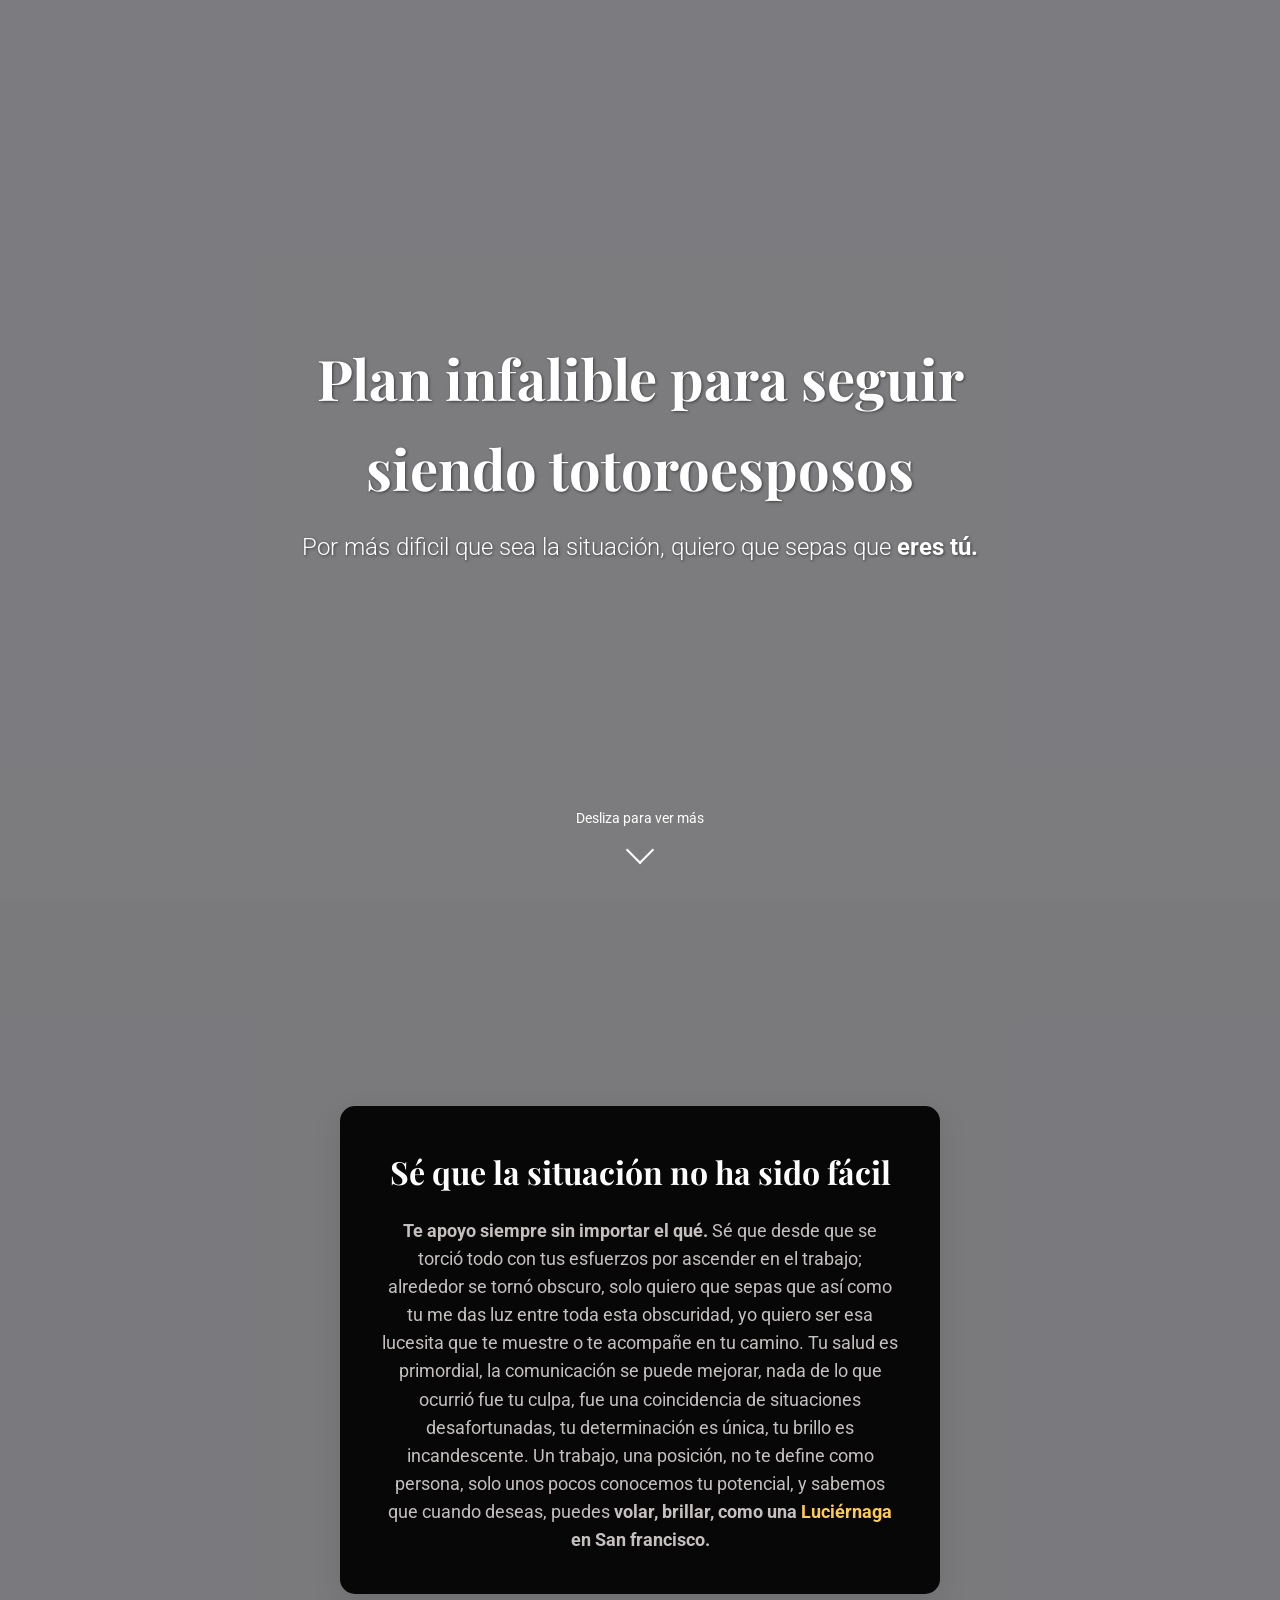
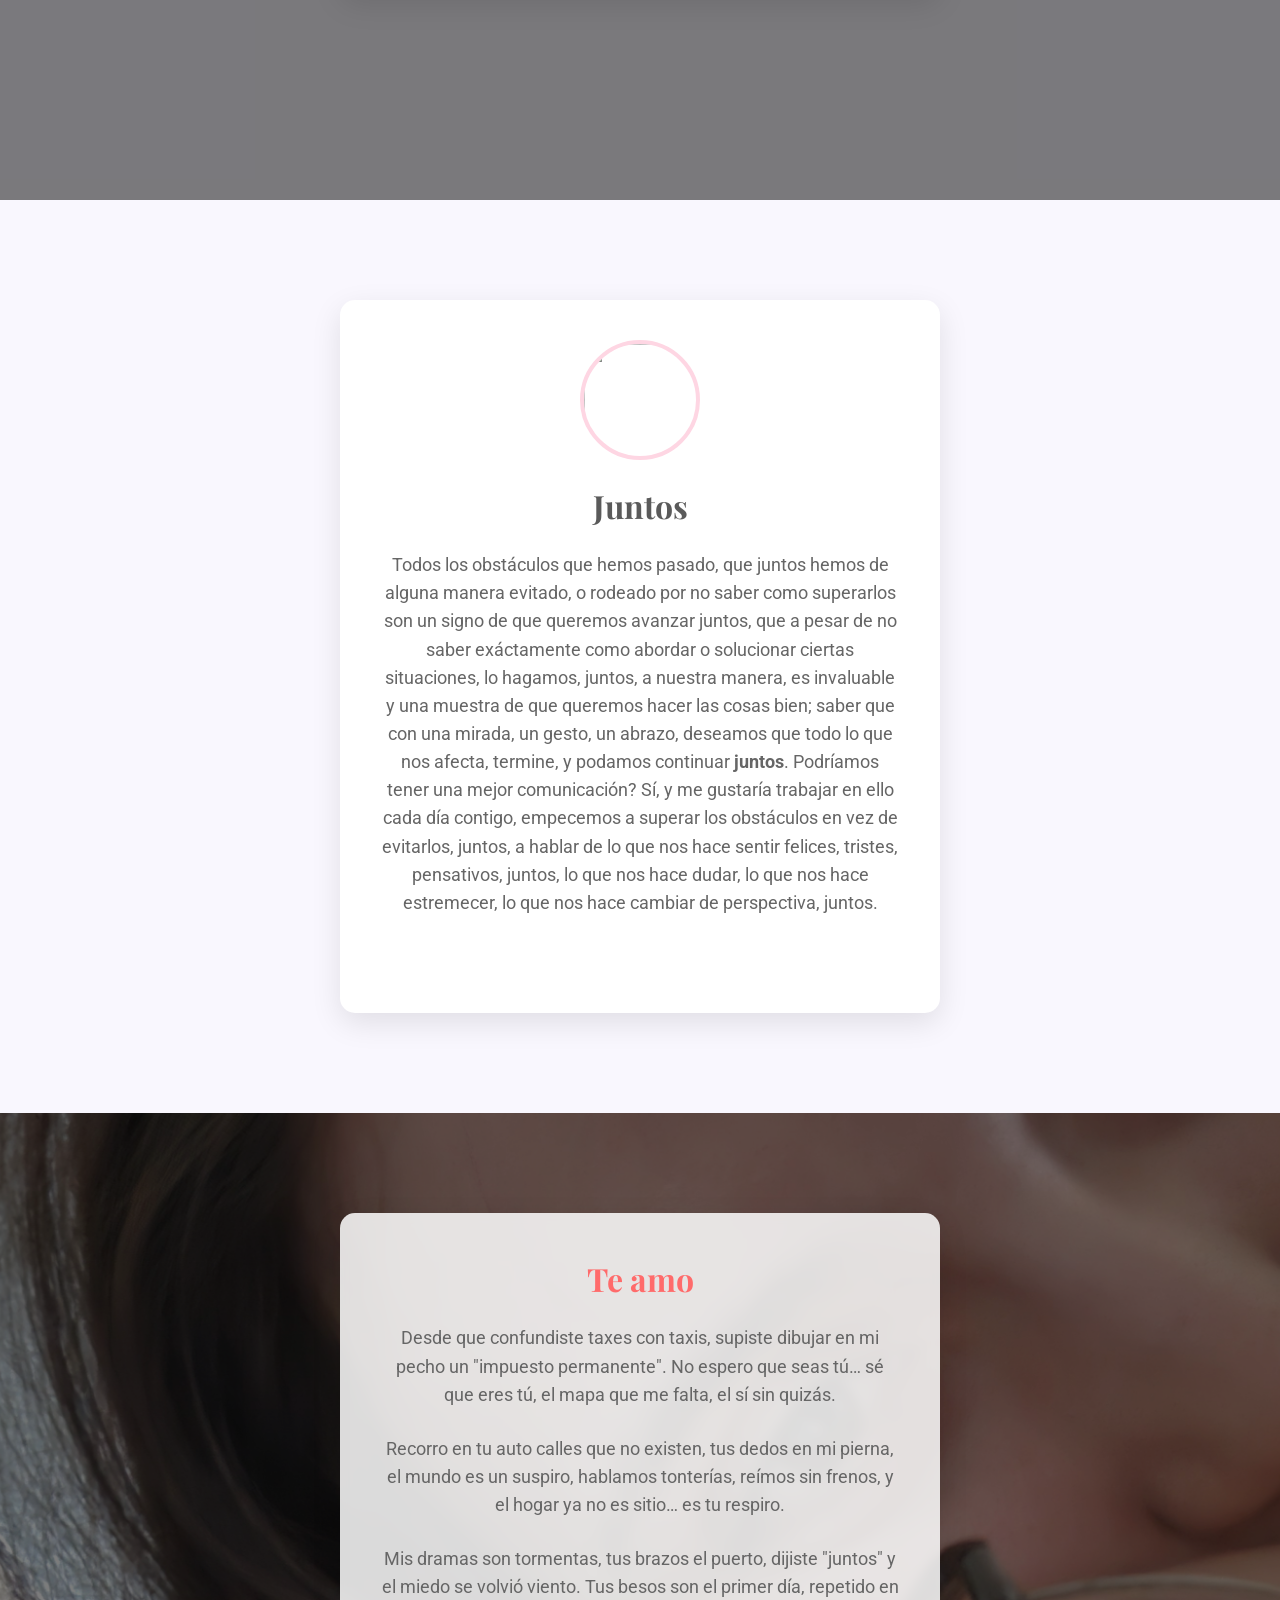
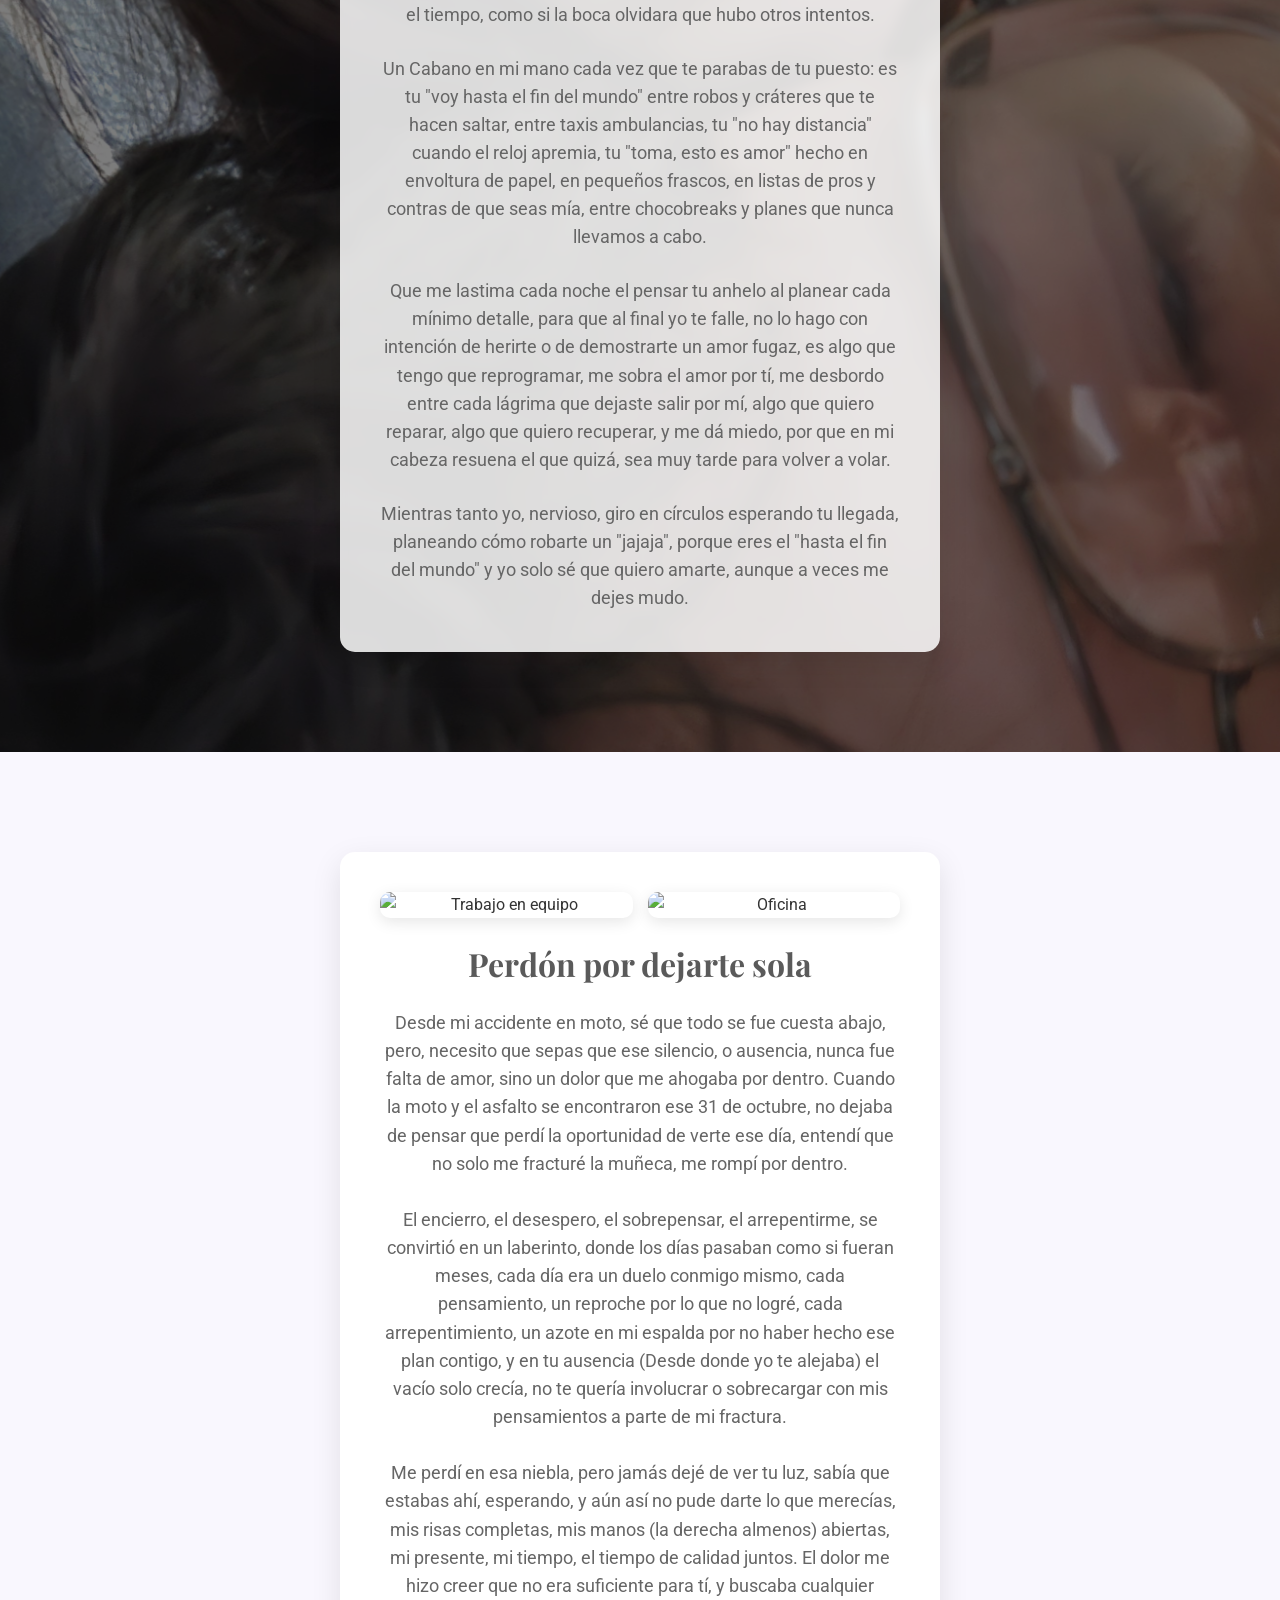
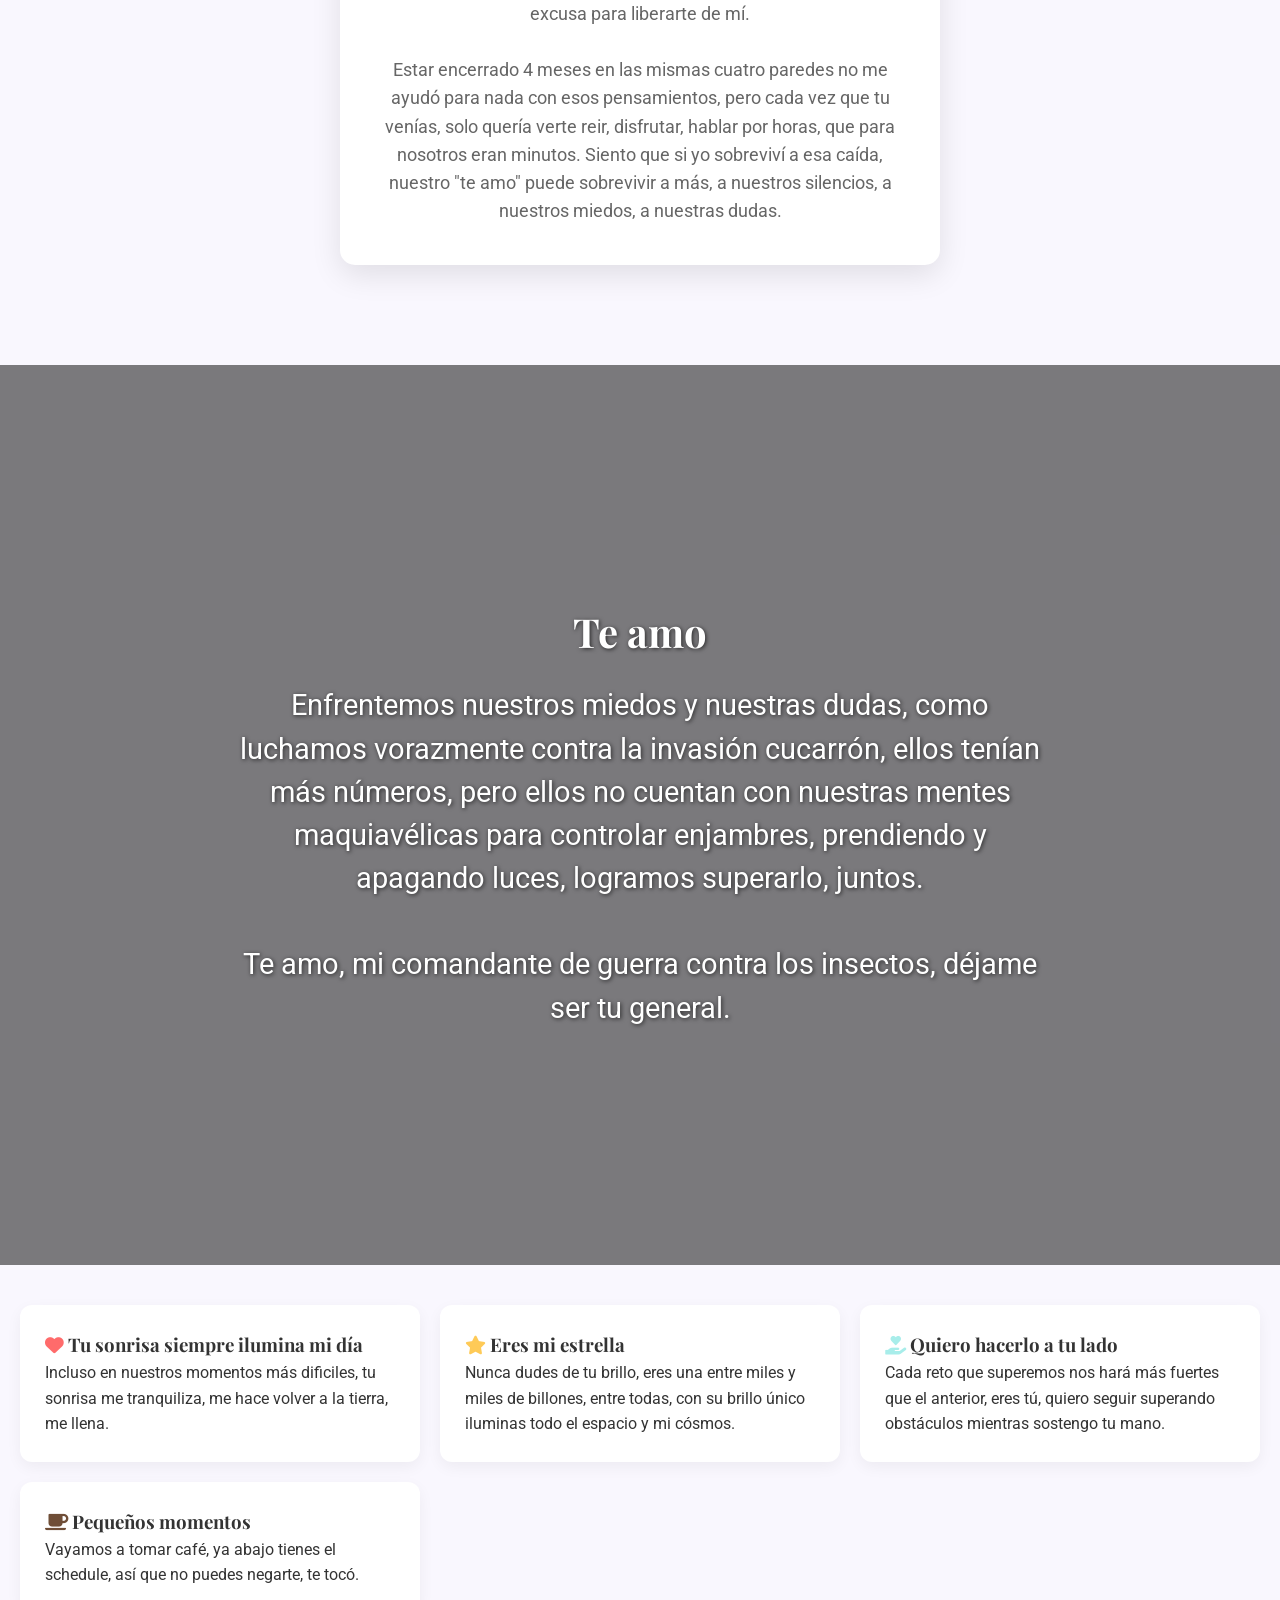
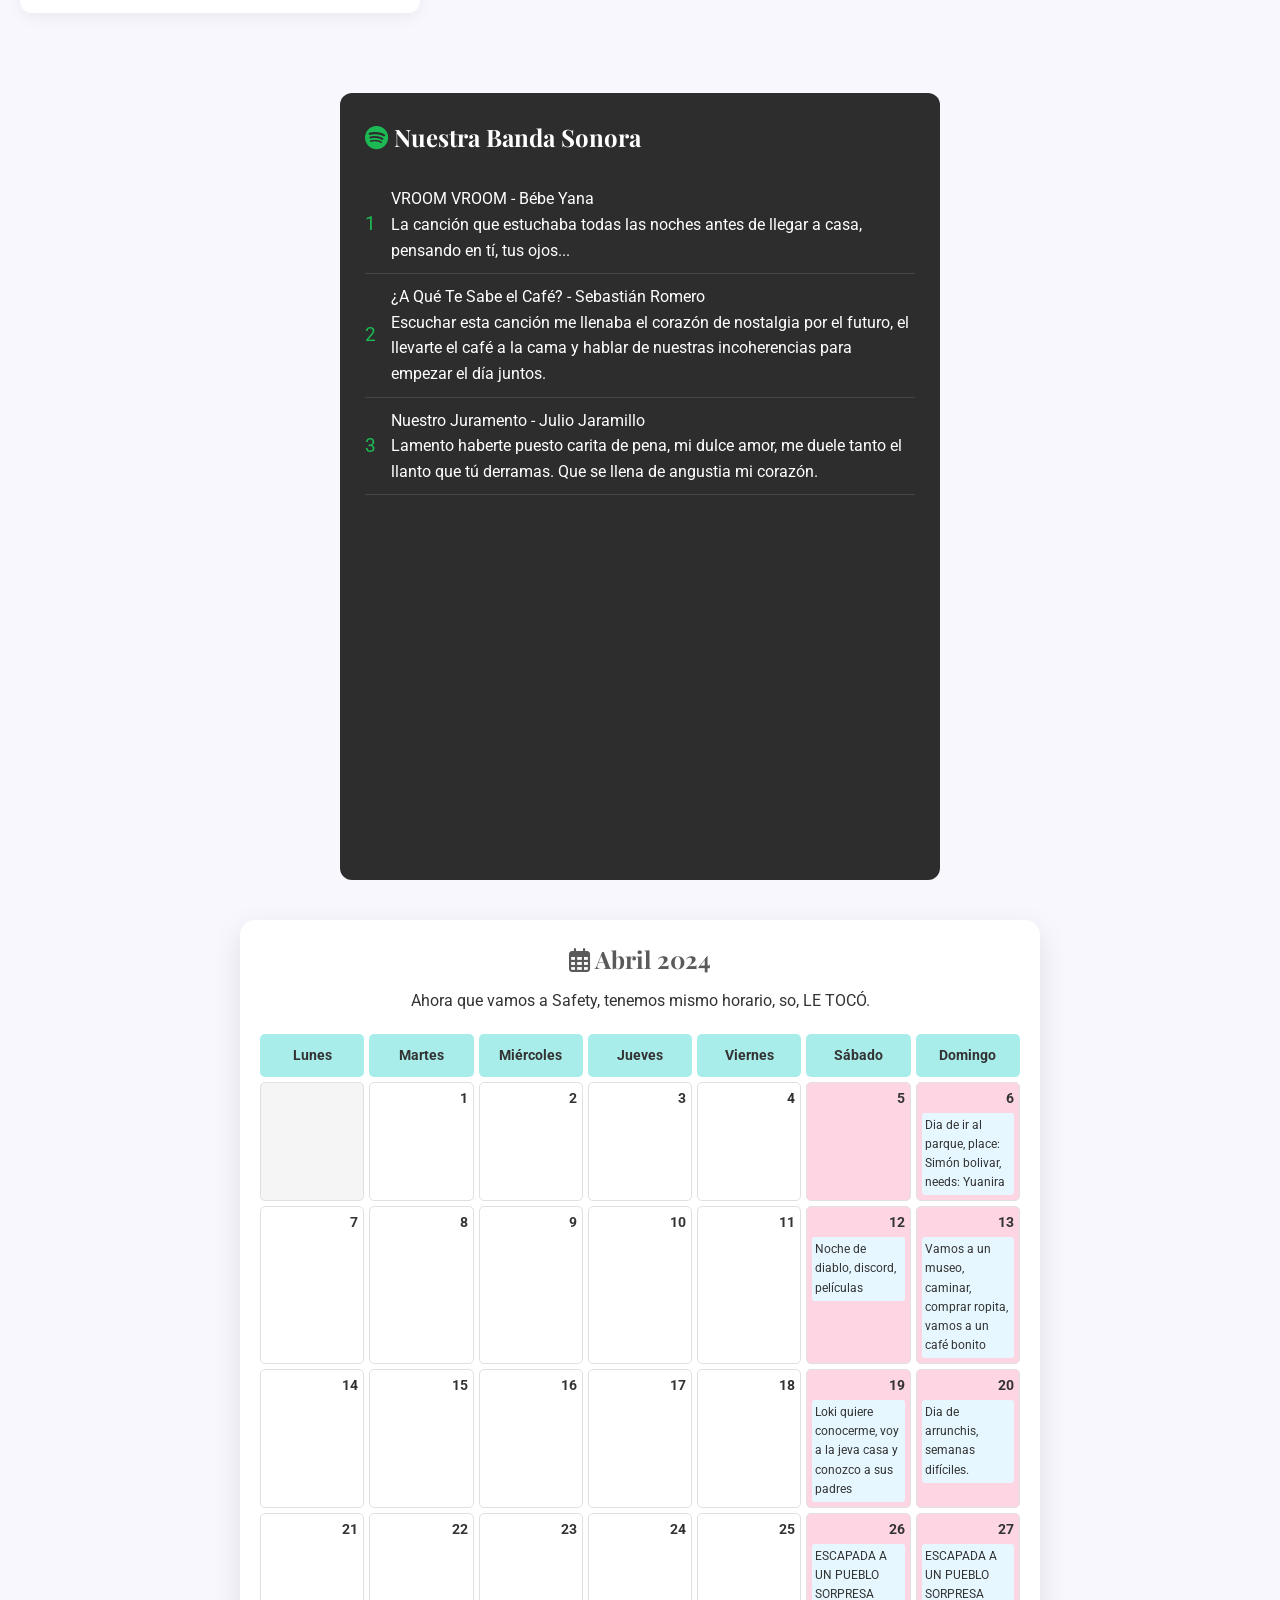
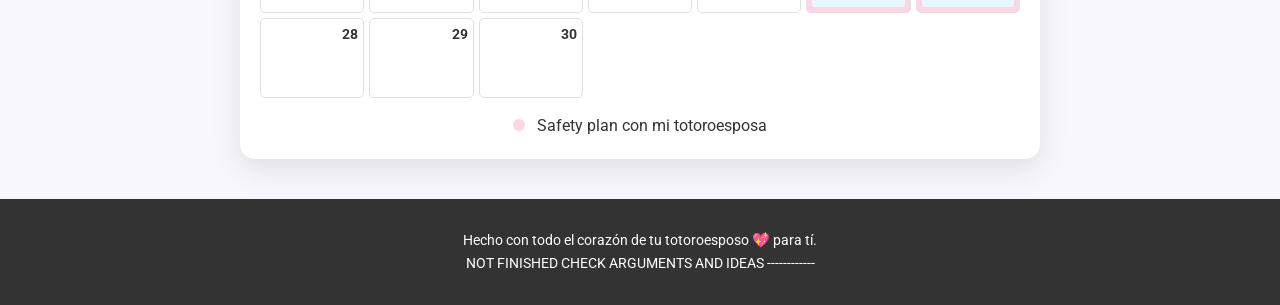
==== index.html @ cd2dac54 "Update index.html" ====
<!DOCTYPE html>
<html lang="es">
<head>
    <meta charset="UTF-8">
    <meta name="viewport" content="width=device-width, initial-scale=1.0">
    <title>Totoroamor</title>
    <link rel="stylesheet" href="styles.css">
    <link href="https://fonts.googleapis.com/css2?family=Playfair+Display:wght@400;700&family=Roboto:wght@300;400&display=swap" rel="stylesheet">
    <link rel="stylesheet" href="https://cdnjs.cloudflare.com/ajax/libs/font-awesome/6.0.0-beta3/css/all.min.css">
    <link rel="icon" href="favicon.ico" type="image/x-icon">
</head>
<body>
    <header class="full-screen-header" style="background-image: url('https://i.imgur.com/ODValKa.jpeg')">
        <div class="header-overlay"></div>
        <div class="header-content">
            <h1>Plan infalible para seguir siendo totoroesposos</h1>
            <p class="subtitle">Por más dificil que sea la situación, quiero que sepas que <strong>eres tú.</strong></p>
        </div>
        <div class="scroll-indicator">
            <span>Desliza para ver más</span>
            <div class="arrow"></div>
        </div>
    </header>

    <main>
        <section class="message-section with-image" style="background-image: url('https://i.imgur.com/vZf8oOF.jpeg')">
            <div class="image-overlay"></div>
            <div class="message-card1" id="special-card">
                <h2>Sé que la situación no ha sido fácil</h2>
                <p><strong>Te apoyo siempre sin importar el qué.</strong> Sé que desde que se torció todo con tus esfuerzos por ascender en el trabajo; alrededor se tornó obscuro,
                solo quiero que sepas que así como tu me das luz entre toda esta obscuridad, yo quiero ser esa lucesita que te muestre o te acompañe en tu camino. Tu salud es primordial,
        la comunicación se puede mejorar, nada de lo que ocurrió fue tu culpa, fue una coincidencia de situaciones desafortunadas, tu determinación es única, tu brillo es incandescente. Un
    trabajo, una posición, no te define como persona, solo unos pocos conocemos tu potencial, y sabemos que cuando deseas, puedes <strong>volar, brillar, como una <a style="color:#feca57">Luciérnaga</a> en San francisco.</strong></p>
            </div>
        </section>
        <script>
            const card = document.getElementById('special-card');
            
            function createFirefly() {
                const firefly = document.createElement('div');
                firefly.className = 'firefly';
                
               
                const x = Math.random() * 80 + 10;
                const y = Math.random() * 80 + 10;
                firefly.style.left = `${x}%`;
                firefly.style.top = `${y}%`;
                
                
                const duration = Math.random() * 3 + 2;
                firefly.style.animation = `blink ${duration}s infinite`;
                
                card.appendChild(firefly);
                
               
                setTimeout(() => {
                    firefly.remove();
                }, duration * 1000);
            }
    
         
            setInterval(createFirefly, 800);
            
           
            const style = document.createElement('style');
            style.textContent = `
                @keyframes blink {
                    0%, 100% { opacity: 0; transform: scale(0.5); }
                    50% { opacity: 1; transform: scale(1.2); box-shadow: 0 0 15px 5px #ffeb3b; }
                }
            `;
            document.head.appendChild(style);
        </script>

        <section class="message-section">
            <div class="message-card with-icon">
                <img src="images/couple1.jpg" class="round-image">
                <h2>Juntos</h2>
                <p>Todos los obstáculos que hemos pasado, que juntos hemos de alguna manera evitado, o rodeado por no saber como superarlos son un signo de que queremos avanzar juntos, que
                    a pesar de no saber exáctamente como abordar o solucionar ciertas situaciones, lo hagamos, juntos, a nuestra manera, es invaluable y una muestra de que queremos hacer las cosas bien; saber que con una mirada, un gesto, un abrazo, deseamos
                    que todo lo que nos afecta, termine, y podamos continuar <strong>juntos</strong>. Podríamos tener una mejor comunicación? Sí,
                    y me gustaría trabajar en ello cada día contigo, empecemos a superar los obstáculos en vez de evitarlos, juntos, a hablar de lo que nos hace sentir felices, tristes, pensativos, juntos,
                    lo que nos hace dudar, lo que nos hace estremecer, lo que nos hace cambiar de perspectiva, juntos. <br><br> <img src="images/totoro.gif" alt="" class="src">
                </p>
            </div>
        </section>

        <section class="message-section with-image" style="background-image: url('images/couple2.jpg')">
            <div class="image-overlay"></div>
            <div class="message-card transparent">
                <h2 style="color:#ff6b6b">Te amo</h2>
                <p>Desde que confundiste taxes con taxis,
                    supiste dibujar en mi pecho un "impuesto permanente".
                    No espero que seas tú… sé que eres tú,
                    el mapa que me falta, el sí sin quizás.</p><br>
                    
                    <p> Recorro en tu auto calles que no existen,
                    tus dedos en mi pierna, el mundo es un suspiro,
                    hablamos tonterías, reímos sin frenos,
                    y el hogar ya no es sitio… es tu respiro.</p><br>
                    
                    <p> Mis dramas son tormentas, tus brazos el puerto,
                    dijiste "juntos" y el miedo se volvió viento.
                    Tus besos son el primer día, repetido en el tiempo,
                    como si la boca olvidara que hubo otros intentos.</p><br>
                    
                     <p>Un Cabano en mi mano cada vez que te parabas de tu puesto:
                    es tu "voy hasta el fin del mundo" entre robos y cráteres que te hacen saltar, entre taxis ambulancias,
                    tu "no hay distancia" cuando el reloj apremia,
                    tu "toma, esto es amor" hecho en envoltura de papel, en pequeños frascos, en listas de pros y contras de que seas mía, entre chocobreaks y planes que nunca llevamos a cabo.</p><br>

                    <p>Que me lastima cada noche el pensar tu anhelo al planear cada mínimo detalle,
                        para que al final yo te falle, no lo hago con intención de herirte o de demostrarte un amor fugaz,
                        es algo que tengo que reprogramar, me sobra el amor por tí, me desbordo entre cada lágrima que dejaste salir por mí, 
                        algo que quiero reparar, algo que quiero recuperar, y me dá miedo, por que en mi cabeza resuena el que quizá, 
                        sea muy tarde para volver a volar.
                    </p><br>
                    
                    <p> Mientras tanto yo, nervioso, giro en círculos esperando tu llegada,
                    planeando cómo robarte un "jajaja",
                    porque eres el "hasta el fin del mundo"
                    y yo solo sé que quiero amarte, aunque a veces me dejes mudo.</p>
            </div>
        </section>

        <section class="message-section">
            <div class="message-card">
                <div class="image-grid">
                    <img src="images/couple3.jpg" alt="Trabajo en equipo">
                    <img src="images/cascos.jpg" alt="Oficina">
                </div>
                <h2>Perdón por dejarte sola</h2>
                <p>Desde mi accidente en moto, sé que todo se fue cuesta abajo, pero, necesito que sepas que ese silencio, o ausencia, nunca fue falta de amor, sino un dolor que me ahogaba por dentro.
                    Cuando la moto y el asfalto se encontraron ese 31 de octubre, no dejaba de pensar que perdí la oportunidad de verte ese día, entendí que no solo me fracturé la muñeca, me rompí por dentro. <br><br>

                    El encierro, el desespero, el sobrepensar, el arrepentirme, se convirtió en un laberinto, donde los días pasaban como si fueran meses, cada día era un duelo conmigo mismo, cada pensamiento, un reproche por lo que no logré, cada 
                    arrepentimiento, un azote en mi espalda por no haber hecho ese plan contigo, y en tu ausencia (Desde donde yo te alejaba) el vacío solo crecía, no te quería involucrar o sobrecargar con mis pensamientos a parte de mi fractura. <br><br>

                    Me perdí en esa niebla, pero jamás dejé de ver tu luz, sabía que estabas ahí, esperando, y aún así no pude darte lo que merecías, mis risas completas, mis manos (la derecha almenos) abiertas, mi presente, mi tiempo, el tiempo de calidad juntos.
                    El dolor me hizo creer que no era suficiente para tí, y buscaba cualquier excusa para liberarte de mí.  <br><br>

                    Estar encerrado 4 meses en las mismas cuatro paredes no me ayudó para nada con esos pensamientos, pero cada vez que tu venías, solo quería verte reir, disfrutar, hablar por horas, que para nosotros eran minutos.
                    Siento que si yo sobreviví a esa caída, nuestro "te amo" puede sobrevivir a más, a nuestros silencios, a nuestros miedos, a nuestras dudas.
                </p>
            </div>
        </section>

        <section class="final-message">
        
            <video class="video-background" autoplay loop muted playsinline>
                <source src="images/cucar.mp4" type="video/mp4">
            </video>
            
            <div class="final-overlay"></div>
            
        
            <div class="final-content">
                <h2>Te amo</h2>
                <p class="highlight">Enfrentemos nuestros miedos y nuestras dudas, como luchamos vorazmente contra la invasión cucarrón, ellos tenían más números, pero ellos no cuentan con nuestras mentes maquiavélicas para controlar enjambres, prendiendo y apagando luces, logramos superarlo, juntos.
                    <br><br>Te amo, mi comandante de guerra contra los insectos, déjame ser tu general.</p>
            </div>
        </section>
    </main>
    <style>
       
    </style>
</head>
<body>


 
    <section class="compact-messages">
        <div class="compact-card">
            <h3><i class="fas fa-heart" style="color: #ff6b6b;"></i> Tu sonrisa siempre ilumina mi día</h3>
            <p>Incluso en nuestros momentos más dificiles, tu sonrisa me tranquiliza, me hace volver a la tierra, me llena.</p>
        </div>
        <div class="compact-card">
            <h3><i class="fas fa-star" style="color: #feca57;"></i> Eres mi estrella</h3>
            <p>Nunca dudes de tu brillo, eres una entre miles y miles de billones, entre todas, con su brillo único iluminas todo el espacio y mi cósmos.</p>
        </div>
        <div class="compact-card">
            <h3><i class="fas fa-hand-holding-heart" style="color: #a8edea;"></i> Quiero hacerlo a tu lado</h3>
            <p>Cada reto que superemos nos hará más fuertes que el anterior, eres tú, quiero seguir superando obstáculos mientras sostengo tu mano.</p>
        </div>
        <div class="compact-card">
            <h3><i class="fas fa-coffee" style="color: #6F4E37;"></i> Pequeños momentos</h3>
            <p>Vayamos a tomar café, ya abajo tienes el schedule, así que no puedes negarte, te tocó.</p>
        </div>
    </section>

    <!-- Reproductor de Spotify -->
    <section class="spotify-player">
        <h2><i class="fab fa-spotify" style="color: #1DB954;"></i> Nuestra Banda Sonora</h2>
        <div class="song-list">
            <div class="song-item">
                <div class="song-number">1</div>
                <div>
                    <div class="song-title">VROOM VROOM - Bébe Yana</div>
                    <div class="song-memory">La canción que estuchaba todas las noches antes de llegar a casa, pensando en tí, tus ojos...</div>
                </div>
            </div>
            <div class="song-item">
                <div class="song-number">2</div>
                <div>
                    <div class="song-title">¿A Qué Te Sabe el Café? - Sebastián Romero</div>
                    <div class="song-memory">Escuchar esta canción me llenaba el corazón de nostalgia por el futuro, el llevarte el café a la cama y hablar de nuestras incoherencias para empezar el día juntos.</div>
                </div>
            </div>
            <div class="song-item">
                <div class="song-number">3</div>
                <div>
                    <div class="song-title">Nuestro Juramento - Julio Jaramillo</div>
                    <div class="song-memory">Lamento haberte puesto carita de pena, mi dulce amor, me duele tanto el llanto que tú derramas. Que se llena de angustia mi corazón.</div>
                </div>
            </div>
            <iframe style="border-radius:12px" src="https://open.spotify.com/embed/playlist/75TTYivlE6DsgRvsltTaZO?utm_source=generator" width="100%" height="352" frameBorder="0" allowfullscreen="" allow="autoplay; clipboard-write; encrypted-media; fullscreen; picture-in-picture" loading="lazy"></iframe>
        </div>
    </section>
    <div class="calendar-container">
        <div class="calendar-header">
            <h2><i class="far fa-calendar-alt"></i> Abril 2024</h2>
            <p>Ahora que vamos a Safety, tenemos mismo horario, so, LE TOCÓ.</p>
        </div>
        <div class="calendar-grid">
         
            <div class="day-header">Lunes</div>
            <div class="day-header">Martes</div>
            <div class="day-header">Miércoles</div>
            <div class="day-header">Jueves</div>
            <div class="day-header">Viernes</div>
            <div class="day-header">Sábado</div>
            <div class="day-header">Domingo</div>
            
     
            <div class="calendar-day empty-day"></div>
            <div class="calendar-day" data-weekday="Lunes">
                <div class="day-number">1</div>
            </div>
            <div class="calendar-day" data-weekday="Martes">
                <div class="day-number">2</div>
            </div>
            <div class="calendar-day" data-weekday="Miércoles">
                <div class="day-number">3</div>
            </div>
            <div class="calendar-day" data-weekday="Jueves">
                <div class="day-number">4</div>
            </div>
            <div class="calendar-day with-plan" data-weekday="Viernes">
                <div class="day-number">5</div>
            </div>
            <div class="calendar-day with-plan" data-weekday="Sábado">
                <div class="day-number">6</div>
                <div class="event-content">Dia de ir al parque, place: Simón bolivar, needs: Yuanira</div>
            </div>
            <div class="calendar-day" data-weekday="Domingo">
                <div class="day-number">7</div>
            </div>
            
          
            <div class="calendar-day" data-weekday="Lunes">
                <div class="day-number">8</div>
            </div>
            <div class="calendar-day" data-weekday="Martes">
                <div class="day-number">9</div>
            </div>
            <div class="calendar-day" data-weekday="Miércoles">
                <div class="day-number">10</div>
            </div>
            <div class="calendar-day" data-weekday="Jueves">
                <div class="day-number">11</div>
            </div>
            <div class="calendar-day with-plan" data-weekday="Viernes">
                <div class="day-number">12</div>
                <div class="event-content">Noche de diablo, discord, películas</div>
            </div>
            <div class="calendar-day with-plan" data-weekday="Sábado">
                <div class="day-number">13</div>
                <div class="event-content">Vamos a un museo, caminar, comprar ropita, vamos a un café bonito</div>
            </div>
            <div class="calendar-day" data-weekday="Domingo">
                <div class="day-number">14</div>
            </div>
            
     
            <div class="calendar-day" data-weekday="Lunes">
                <div class="day-number">15</div>
            </div>
            <div class="calendar-day" data-weekday="Martes">
                <div class="day-number">16</div>
            </div>
            <div class="calendar-day" data-weekday="Miércoles">
                <div class="day-number">17</div>
            </div>
            <div class="calendar-day" data-weekday="Jueves">
                <div class="day-number">18</div>
            </div>
            <div class="calendar-day with-plan" data-weekday="Viernes">
                <div class="day-number">19</div>
                <div class="event-content">Loki quiere conocerme, voy a la jeva casa y conozco a sus padres</div>
            </div>
            <div class="calendar-day with-plan" data-weekday="Sábado">
                <div class="day-number">20</div>
                <div class="event-content">Dia de arrunchis, semanas difíciles.</div>
            </div>
            <div class="calendar-day" data-weekday="Domingo">
                <div class="day-number">21</div>
            </div>
            
         
            <div class="calendar-day" data-weekday="Lunes">
                <div class="day-number">22</div>
            </div>
            <div class="calendar-day" data-weekday="Martes">
                <div class="day-number">23</div>
            </div>
            <div class="calendar-day" data-weekday="Miércoles">
                <div class="day-number">24</div>
            </div>
            <div class="calendar-day" data-weekday="Jueves">
                <div class="day-number">25</div>
            </div>
            <div class="calendar-day with-plan" data-weekday="Viernes">
                <div class="day-number">26</div>
                <div class="event-content">ESCAPADA A UN PUEBLO SORPRESA</div>
            </div>
            <div class="calendar-day with-plan" data-weekday="Sábado">
                <div class="day-number">27</div>
                <div class="event-content">ESCAPADA A UN PUEBLO SORPRESA</div>
            </div>
            <div class="calendar-day" data-weekday="Domingo">
                <div class="day-number">28</div>
            </div>
            
       
            <div class="calendar-day" data-weekday="Lunes">
                <div class="day-number">29</div>
            </div>
            <div class="calendar-day" data-weekday="Martes">
                <div class="day-number">30</div>
            </div>
        </div>
        
        <div class="legend">
            <div class="legend-item">
                <span class="plan-indicator"></span>
                <span>Safety plan con mi totoroesposa</span>
            </div>
        </div>
    </div>
    <footer>
        <p>Hecho con todo el corazón de tu totoroesposo 💖 para tí.</p>

        <p>NOT FINISHED CHECK ARGUMENTS AND IDEAS ------------</p>
    </footer>

    <script src="script.js"></script>
</body>
</html>
---- styles.css ----
/* Estilos generales */
* {
    margin: 0;
    padding: 0;
    box-sizing: border-box;
}

body {
    font-family: 'Roboto', sans-serif;
    color: #333;
    line-height: 1.6;
    background-color: #f9f7fe;
    overflow-x: hidden;
}

h1, h2, h3 {
    font-family: 'Playfair Display', serif;
    font-weight: 700;
}

/* Header de pantalla completa */
.full-screen-header {
    height: 100vh;
    background: linear-gradient(135deg, #a8edea 0%, #fed6e3 100%);
    display: flex;
    flex-direction: column;
    justify-content: center;
    align-items: center;
    text-align: center;
    padding: 0 20px;
    position: relative;
}

.header-content {
    max-width: 800px;
}

.full-screen-header h1 {
    font-size: 3.5rem;
    margin-bottom: 1rem;
    color: #4a4a4a;
    animation: fadeIn 1.5s ease-in-out;
}

.subtitle {
    font-size: 1.5rem;
    font-weight: 300;
    color: #5a5a5a;
    animation: fadeIn 2s ease-in-out;
}

/* Indicador de scroll */
.scroll-indicator {
    position: absolute;
    bottom: 40px;
    display: flex;
    flex-direction: column;
    align-items: center;
    animation: bounce 2s infinite;
    color: white; /* Asegurar que todos los textos sean blancos */
    z-index: 2; /* Capa superior al overlay */
}

.scroll-indicator span {
    font-size: 0.9rem;
    margin-bottom: 10px;
    color: #ffffff;
    z-index: 2; /* Capa superior al overlay */
}

.arrow {
    width: 20px;
    height: 20px;
    border-left: 2px solid #ffffff;
    border-bottom: 2px solid #ffffff;
    transform: rotate(-45deg);
    z-index: 2; /* Capa superior al overlay */
}

/* Secciones de mensajes */
.message-section {
    min-height: 100vh;
    display: flex;
    justify-content: center;
    align-items: center;
    padding: 80px 20px;
    opacity: 0;
    transform: translateY(50px);
    transition: opacity 0.8s, transform 0.8s;
}

.message-section.visible {
    opacity: 1;
    transform: translateY(0);
}

.message-card {
    background-color: white;
    border-radius: 15px;
    padding: 40px;
    max-width: 600px;
    box-shadow: 0 10px 30px rgba(0, 0, 0, 0.1);
    text-align: center;
    margin: 20px;
}
.message-card1 {
    background-color: rgb(7, 7, 7);
    border-radius: 15px;
    padding: 40px;
    max-width: 600px;
    box-shadow: 0 10px 30px rgba(0, 0, 0, 0.1);
    text-align: center;
    margin: 20px;
    position: relative;
    overflow: hidden;
}

.firefly {
    position: absolute;
    width: 8px;
    height: 8px;
    background-color: #fffacd;
    border-radius: 50%;
    filter: blur(1px);
    box-shadow: 0 0 10px #ffeb3b;
    opacity: 0;
}

.message-card h2 {
    font-size: 2rem;
    margin-bottom: 20px;
    color: #5a5a5a;
}

.message-card p {
    font-size: 1.1rem;
    color: #666;
}

.message-card1 h2 {
    font-size: 2rem;
    margin-bottom: 20px;
    color: #ffffff;
}

.message-card1 p {
    font-size: 1.1rem;
    color: #c5bfbf;
}

/* Mensaje final */
 
.final-message {
    position: relative;
    min-height: 100vh;
    display: flex;
    flex-direction: column;
    justify-content: center;
    align-items: center;
    text-align: center;
    padding: 40px 20px;
    overflow: hidden;
    color: white; /* Color base para todo el texto */
}

.video-background {
    position: absolute;
    top: 50%;
    left: 50%;
    transform: translate(-50%, -50%);
    width: 100%;
    height: 100%;
    object-fit: cover;
    z-index: 1; /* Capa baja */
}

.final-overlay {
    position: absolute;
    top: 0;
    left: 0;
    width: 100%;
    height: 100%;
    background: rgba(100, 150, 200, 0.4); /* Overlay azul claro */
    z-index: 2; /* Capa media */
}

.final-content {
    position: relative;
    z-index: 3; /* Capa superior (texto) */
    max-width: 800px;
    text-shadow: 1px 1px 4px rgba(0, 0, 0, 0.7); /* Mejor contraste */
}

.final-message h2 {
    font-size: 2.5rem;
    margin-bottom: 20px;
    color: white !important; /* Forzar color */
}

.highlight {
    font-size: 1.8rem;
    line-height: 1.5;
    color: white !important; /* Forzar color */
}

/* Footer */
footer {
    text-align: center;
    padding: 30px;
    background-color: #333;
    color: white;
    font-size: 0.9rem;
}

/* Animaciones */
@keyframes fadeIn {
    from { opacity: 0; transform: translateY(20px); }
    to { opacity: 1; transform: translateY(0); }
}

@keyframes bounce {
    0%, 20%, 50%, 80%, 100% { transform: translateY(0); }
    40% { transform: translateY(-20px); }
    60% { transform: translateY(-10px); }
}

/* Efectos al hacer hover */
.message-card:hover {
    transform: translateY(-5px);
    box-shadow: 0 15px 35px rgba(0, 0, 0, 0.15);
    transition: transform 0.3s, box-shadow 0.3s;
}

/* Responsive */
@media (max-width: 768px) {
    .full-screen-header h1 {
        font-size: 2.5rem;
    }
    
    .subtitle {
        font-size: 1.2rem;
    }
    
    .message-card {
        padding: 30px 20px;
    }
    
    .message-card h2 {
        font-size: 1.8rem;
    }
    
    .highlight {
        font-size: 1.4rem;
    }
}

/* Añade esto al CSS existente */

/* Estilos para imágenes */
.full-screen-header {
    background-size: cover;
    background-position: center;
    position: relative;
}
.header-overlay {
    position: absolute;
    top: 0;
    left: 0;
    width: 100%;
    height: 100%;
    background: rgba(0, 0, 0, 0.5); /* Overlay más oscuro (50% opacidad) */
    z-index: 1; /* Capa inferior */
}

.header-content {
    position: relative;
    z-index: 2; /* Capa superior al overlay */
    color: white; /* Texto blanco */
    text-shadow: 1px 1px 3px rgba(0, 0, 0, 0.5); /* Sombra para mejor legibilidad */
}

.header-content h1,
.header-content .subtitle {
    color: white; /* Asegurar que todos los textos sean blancos */
}
.image-overlay, .final-overlay {
    position: absolute;
    top: 0;
    left: 0;
    width: 100%;
    height: 100%;
    background: rgba(15, 15, 15, 0.541); /* Azul pastel con transparencia */
    z-index: 0;
}

.header-content, .message-card {
    position: relative;
    z-index: 1;
}

/* Secciones con imagen de fondo */
.message-section.with-image {
    background-size: cover;
    background-position: center;
    background-attachment: fixed;
    position: relative;
}

/* Tarjetas transparentes */
.message-card.transparent {
    background-color: rgba(255, 255, 255, 0.85);
    backdrop-filter: blur(5px);
}

/* Imágenes redondas */
.round-image {
    width: 120px;
    height: 120px;
    border-radius: 50%;
    object-fit: cover;
    border: 4px solid #fed6e3;
    margin-bottom: 20px;
}

/* Grid de imágenes */
.image-grid {
    display: grid;
    grid-template-columns: repeat(2, 1fr);
    gap: 15px;
    margin-bottom: 20px;
}

.image-grid img {
    width: 100%;
    border-radius: 10px;
    box-shadow: 0 4px 15px rgba(0, 0, 0, 0.1);
}

/* Efecto parallax para algunas secciones */
@media (min-width: 768px) {
    .message-section.with-image {
        background-attachment: fixed;
    }
}
 /* [Todo el CSS anterior...] */

        /* Nuevos estilos para mensajes cercanos */
        .compact-messages {
            display: grid;
            grid-template-columns: repeat(auto-fit, minmax(300px, 1fr));
            gap: 20px;
            padding: 40px 20px;
        }

        .compact-card {
            background: white;
            border-radius: 12px;
            padding: 25px;
            box-shadow: 0 5px 15px rgba(0,0,0,0.05);
            transition: transform 0.3s;
        }

        .compact-card:hover {
            transform: translateY(-5px);
        }

        /* Estilos para el reproductor de Spotify */
        .spotify-player {
            background: #2d2d2d;
            border-radius: 12px;
            padding: 25px;
            margin: 40px auto;
            max-width: 600px;
            color: white;
        }

        .song-list {
            margin-top: 20px;
        }

        .song-item {
            display: flex;
            align-items: center;
            padding: 10px 0;
            border-bottom: 1px solid #444;
        }

        .song-number {
            font-size: 1.2rem;
            margin-right: 15px;
            color: #1DB954;
        }

     /* Estilos para el calendario */
.calendar-container {
    width: 90%;
    max-width: 800px;
    margin: 40px auto;
    background: white;
    border-radius: 15px;
    padding: 20px;
    box-shadow: 0 10px 30px rgba(0,0,0,0.1);
}

.calendar-header {
    text-align: center;
    margin-bottom: 20px;
}

.calendar-header h2 {
    color: #5a5a5a;
    margin-bottom: 10px;
}

.calendar-grid {
    display: grid;
    grid-template-columns: repeat(7, 1fr);
    gap: 5px;
}

.day-header {
    text-align: center;
    font-weight: bold;
    padding: 10px 5px;
    background: #a8edea;
    border-radius: 5px;
    font-size: 0.9rem;
}

.calendar-day {
    border: 1px solid #e0e0e0;
    min-height: 80px;
    padding: 5px;
    border-radius: 5px;
    font-size: 0.85rem;
}

.day-number {
    font-weight: bold;
    text-align: right;
    margin-bottom: 3px;
}

.event-content {
    font-size: 0.75rem;
    background-color: #e6f7ff;
    padding: 3px;
    border-radius: 3px;
    margin-top: 3px;
    word-break: break-word;
}

.with-plan {
    background-color: #fed6e3;
}

.empty-day {
    background: #f5f5f5;
}

.legend {
    display: flex;
    justify-content: center;
    margin-top: 15px;
}

.plan-indicator {
    display: inline-block;
    width: 12px;
    height: 12px;
    background-color: #fed6e3;
    border-radius: 50%;
    margin-right: 8px;
}

/* Estilos responsivos */
@media (max-width: 768px) {
    .calendar-grid {
        grid-template-columns: 1fr;
    }
    
    .day-header {
        display: none;
    }
    
    .calendar-day {
        display: flex;
        min-height: auto;
        padding: 8px;
        align-items: center;
    }
    
    .day-number {
        min-width: 30px;
        margin-bottom: 0;
        margin-right: 10px;
    }
    
    .event-content {
        flex-grow: 1;
        margin-top: 0;
    }
    
    /* Mostrar el día de la semana en móvil */
    .calendar-day::before {
        content: attr(data-weekday);
        display: inline-block;
        min-width: 70px;
        font-weight: bold;
        margin-right: 10px;
        color: #5a5a5a;
    }
    
    /* Estilos específicos para días de semana */
    .calendar-day[data-weekday="Lunes"]::before { color: #5a5a5a; }
    .calendar-day[data-weekday="Martes"]::before { color: #5a5a5a; }
    .calendar-day[data-weekday="Miércoles"]::before { color: #5a5a5a; }
    .calendar-day[data-weekday="Jueves"]::before { color: #5a5a5a; }
    .calendar-day[data-weekday="Viernes"]::before { color: #5a5a5a; }
    .calendar-day[data-weekday="Sábado"]::before { color: #ff6b6b; }
    .calendar-day[data-weekday="Domingo"]::before { color: #ff6b6b; }
}
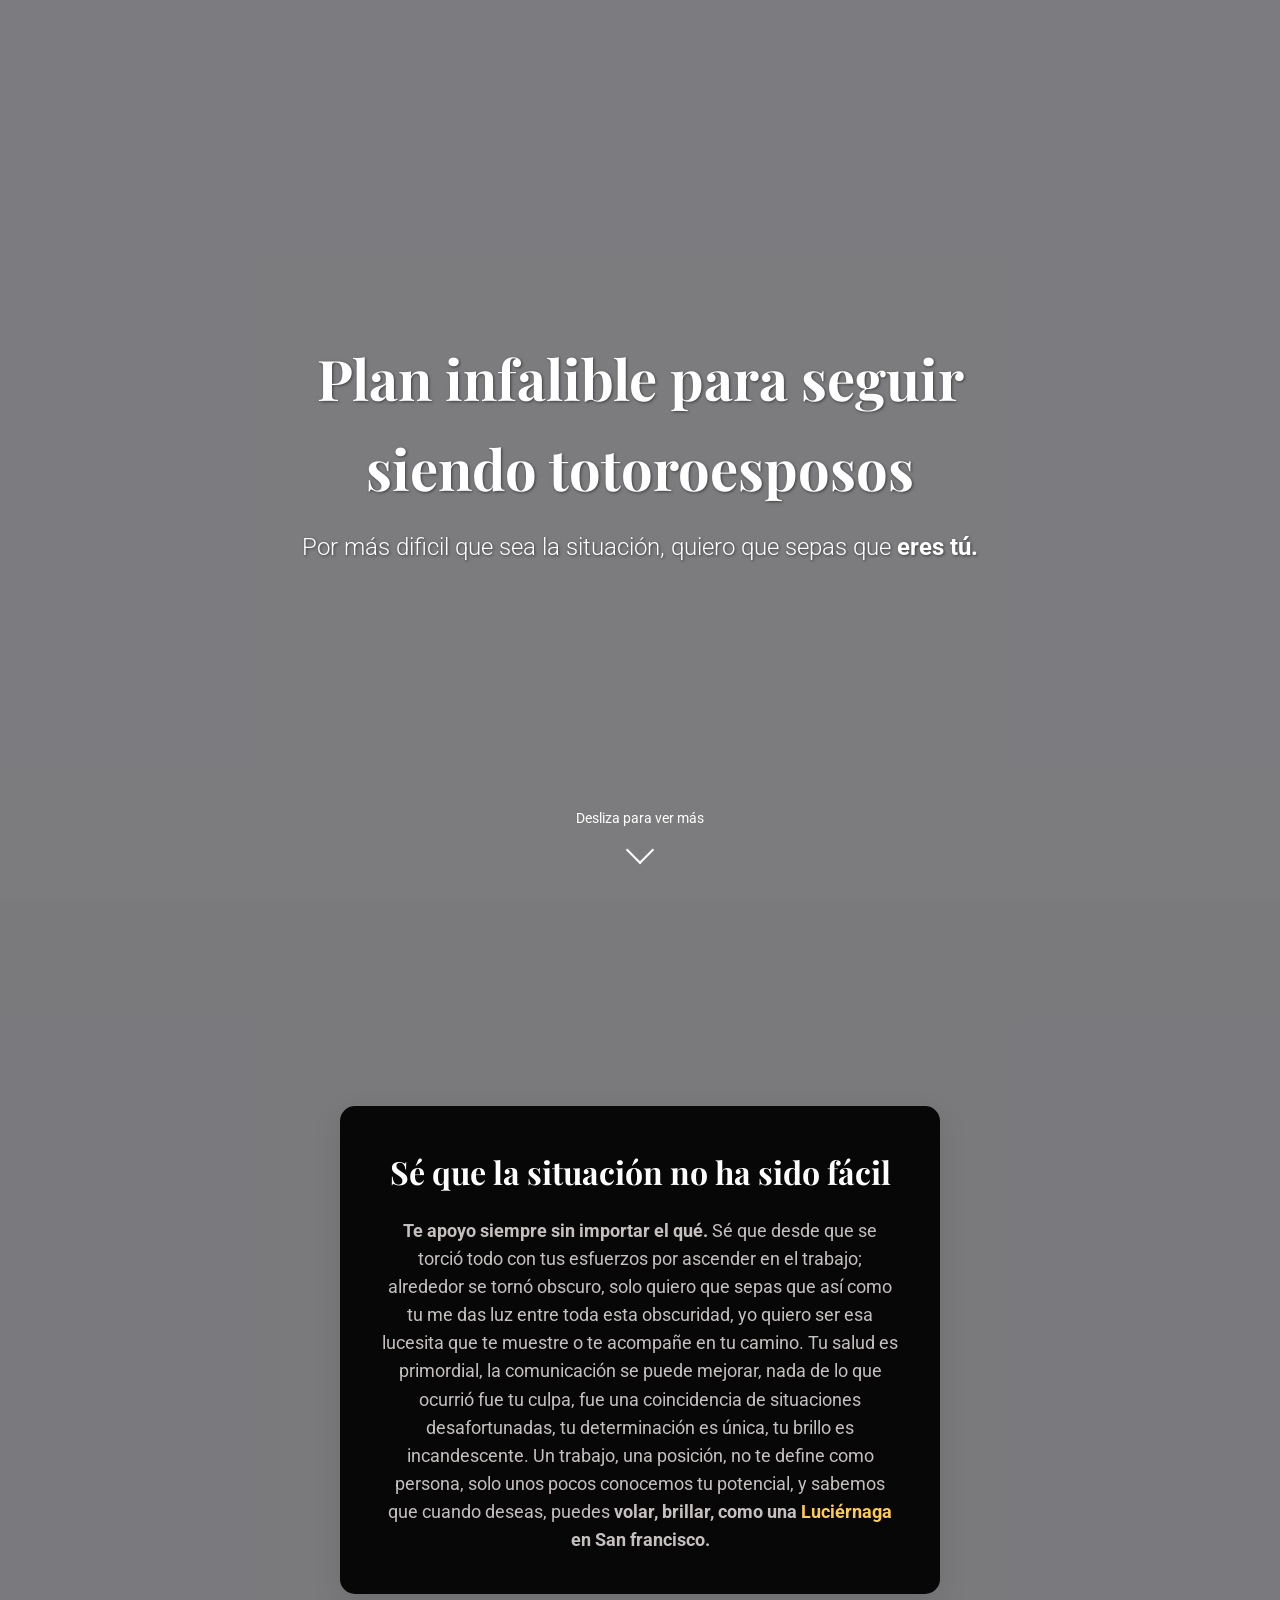
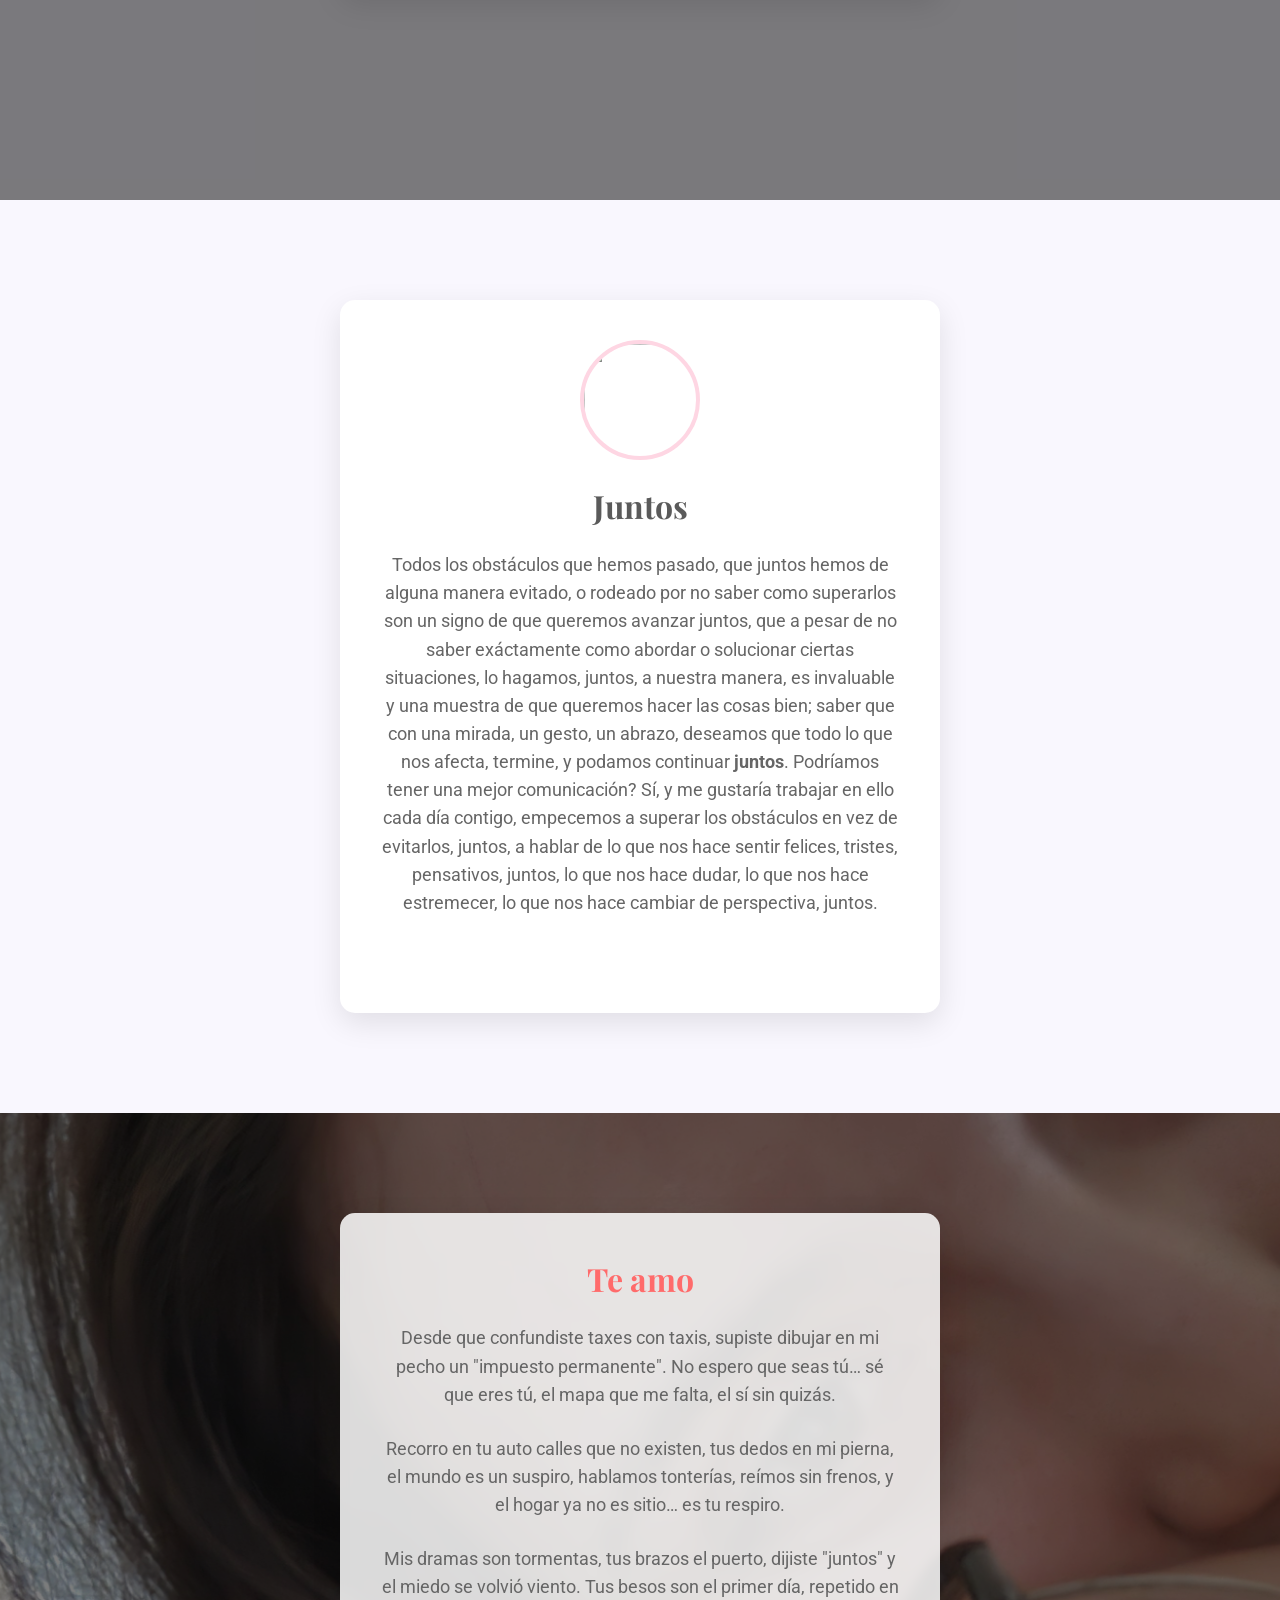
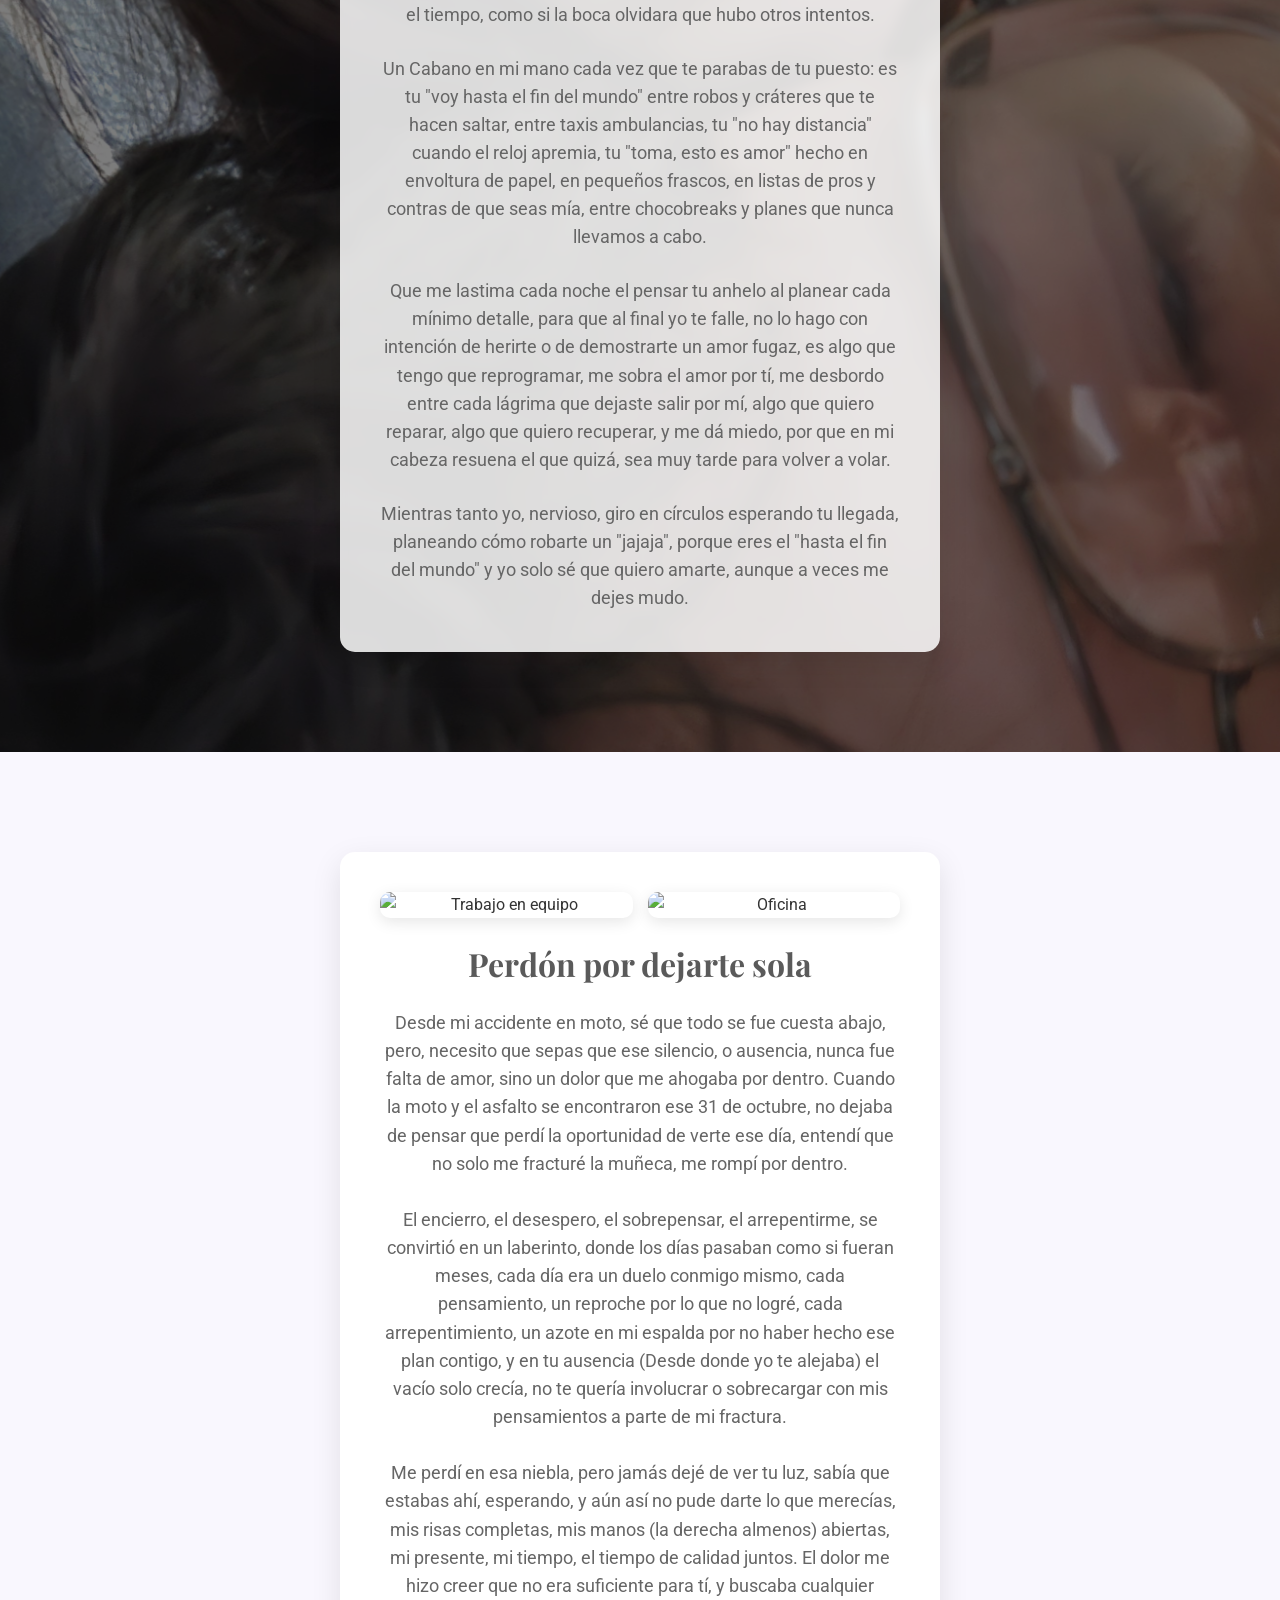
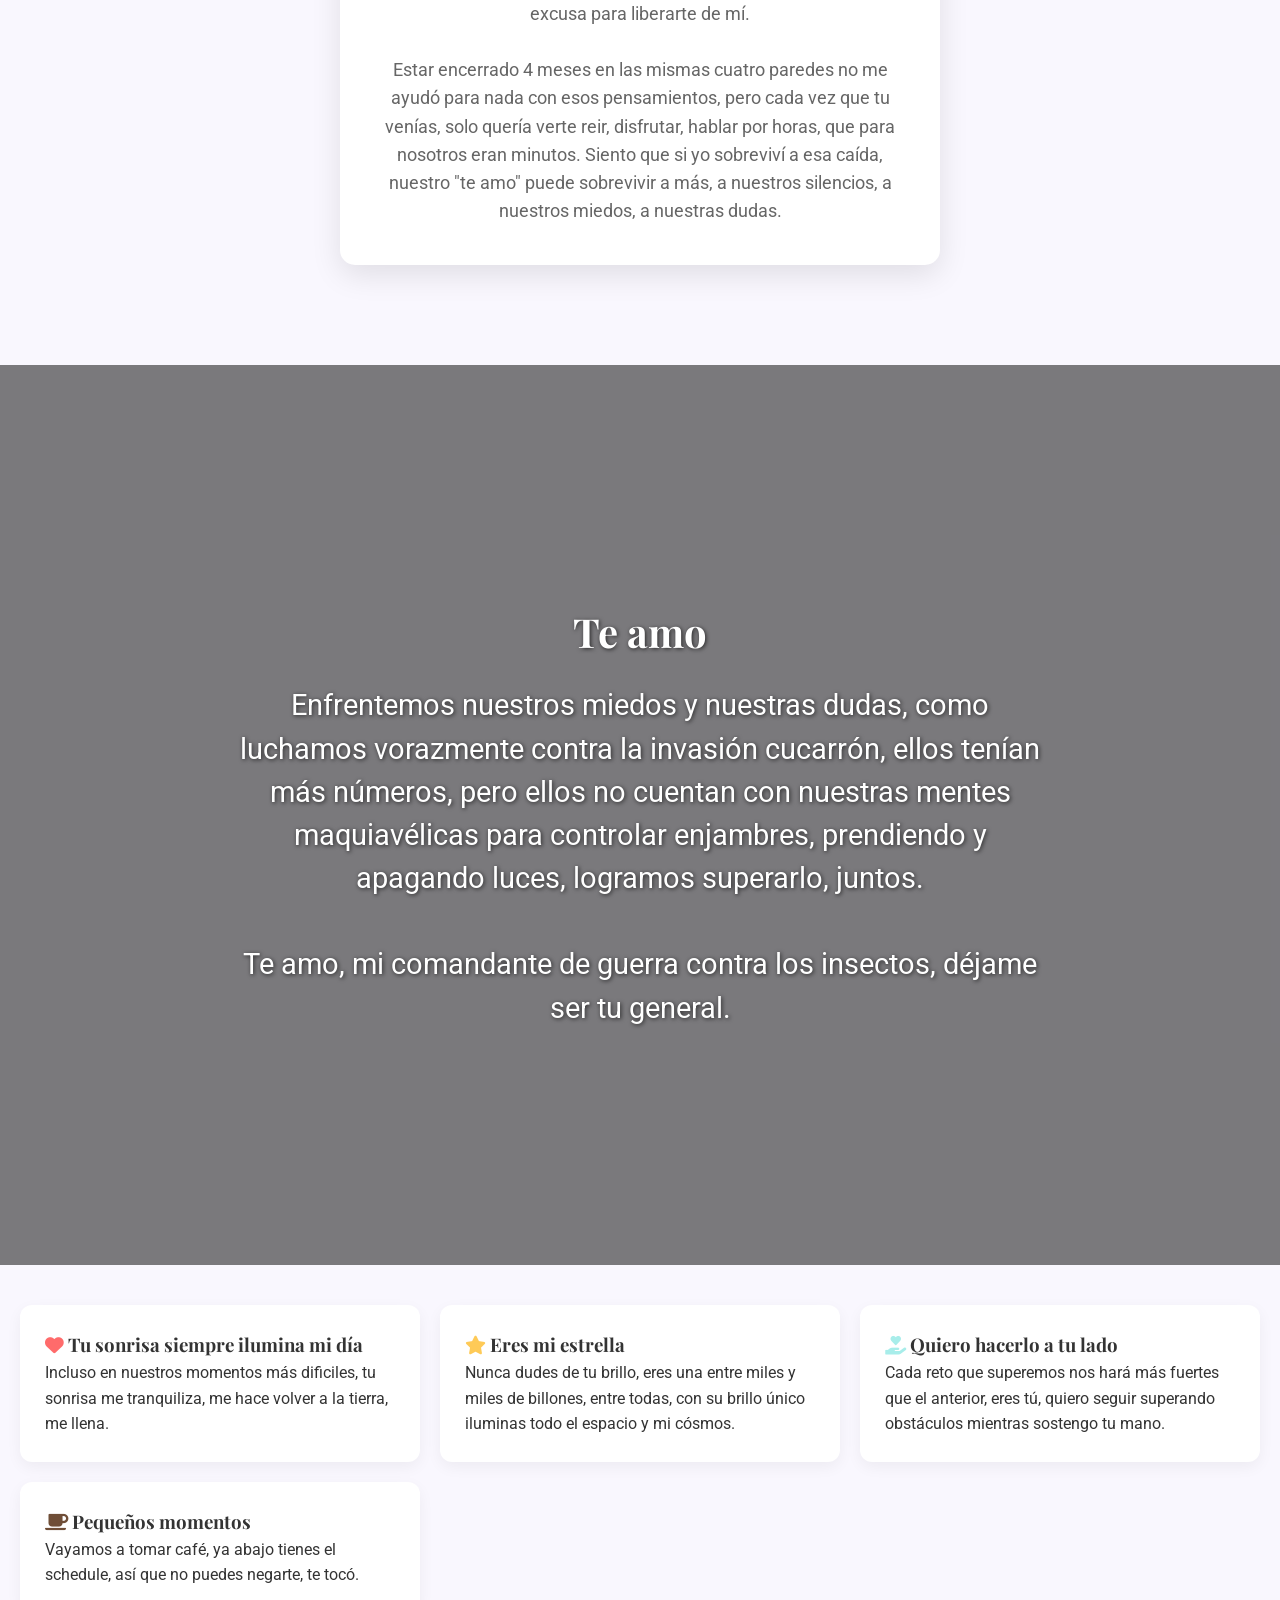
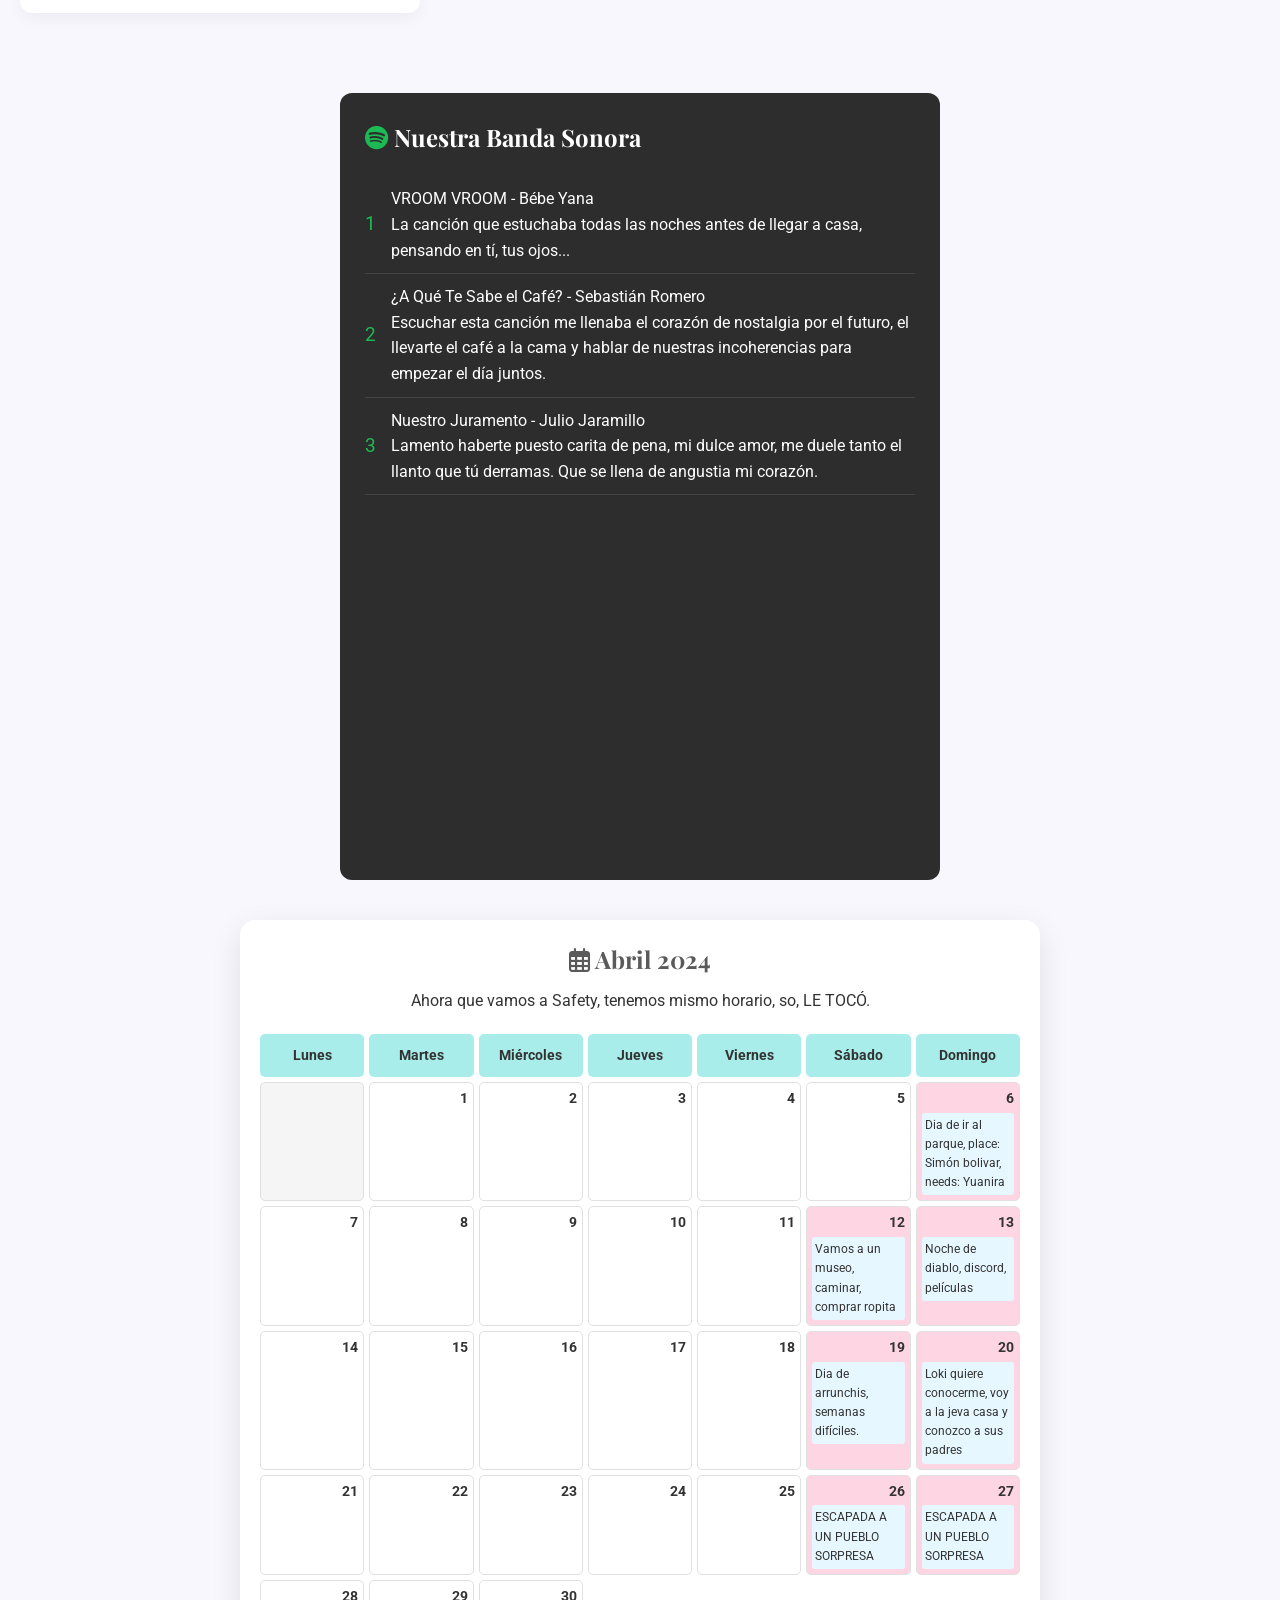
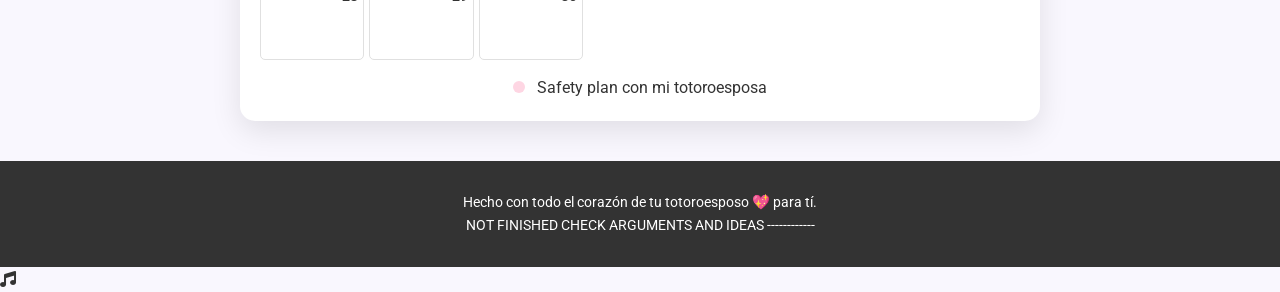
==== commit 71c72626: "Update index.html" ====
--- a/index.html
+++ b/index.html
@@ -222,7 +222,7 @@
             <p>Ahora que vamos a Safety, tenemos mismo horario, so, LE TOCÓ.</p>
         </div>
         <div class="calendar-grid">
-         
+            <!-- Días de la semana -->
             <div class="day-header">Lunes</div>
             <div class="day-header">Martes</div>
             <div class="day-header">Miércoles</div>
@@ -231,111 +231,116 @@
             <div class="day-header">Sábado</div>
             <div class="day-header">Domingo</div>
             
-     
-            <div class="calendar-day empty-day"></div>
-            <div class="calendar-day" data-weekday="Lunes">
+            <!-- Abril 2024 - Distribución correcta -->
+            <!-- Semana 1 -->
+            <div class="calendar-day empty-day"></div> <!-- Este se ocultará -->
+   
+            <div class="calendar-day" data-weekday="Martes">
                 <div class="day-number">1</div>
             </div>
-            <div class="calendar-day" data-weekday="Martes">
+            <div class="calendar-day" data-weekday="Miércoles">
                 <div class="day-number">2</div>
             </div>
-            <div class="calendar-day" data-weekday="Miércoles">
+            <div class="calendar-day" data-weekday="Jueves">
                 <div class="day-number">3</div>
             </div>
-            <div class="calendar-day" data-weekday="Jueves">
+            <div class="calendar-day" data-weekday="Viernes">
                 <div class="day-number">4</div>
             </div>
-            <div class="calendar-day with-plan" data-weekday="Viernes">
+            <div class="calendar-day" data-weekday="Sábado">
                 <div class="day-number">5</div>
-            </div>
-            <div class="calendar-day with-plan" data-weekday="Sábado">
+                
+            </div>
+            <div class="calendar-day with-plan" data-weekday="Domingo">
                 <div class="day-number">6</div>
                 <div class="event-content">Dia de ir al parque, place: Simón bolivar, needs: Yuanira</div>
             </div>
-            <div class="calendar-day" data-weekday="Domingo">
+            
+            <!-- Semana 2 -->
+            <div class="calendar-day" data-weekday="Lunes">
                 <div class="day-number">7</div>
             </div>
-            
-          
+            <div class="calendar-day" data-weekday="Martes">
+                <div class="day-number">8</div>
+            </div>
+            <div class="calendar-day" data-weekday="Miércoles">
+                <div class="day-number">9</div>
+            </div>
+            <div class="calendar-day" data-weekday="Jueves">
+                <div class="day-number">10</div>
+            </div>
+            <div class="calendar-day " data-weekday="Viernes">
+                <div class="day-number">11</div>
+                
+            </div>
+            <div class="calendar-day with-plan" data-weekday="Sábado">
+                <div class="day-number">12</div>
+                <div class="event-content">Vamos a un museo, caminar, comprar ropita</div>
+            </div>
+            <div class="calendar-day with-plan" data-weekday="Domingo">
+            
+                <div class="day-number">13</div>
+                <div class="event-content">Noche de diablo, discord, películas</div>
+            </div>
+            
+            <!-- Semana 3 -->
             <div class="calendar-day" data-weekday="Lunes">
-                <div class="day-number">8</div>
-            </div>
-            <div class="calendar-day" data-weekday="Martes">
-                <div class="day-number">9</div>
+                <div class="day-number">14</div>
+            </div>
+            <div class="calendar-day" data-weekday="Martes">
+                <div class="day-number">15</div>
             </div>
             <div class="calendar-day" data-weekday="Miércoles">
-                <div class="day-number">10</div>
+                <div class="day-number">16</div>
             </div>
             <div class="calendar-day" data-weekday="Jueves">
-                <div class="day-number">11</div>
-            </div>
-            <div class="calendar-day with-plan" data-weekday="Viernes">
-                <div class="day-number">12</div>
-                <div class="event-content">Noche de diablo, discord, películas</div>
+                <div class="day-number">17</div>
+            </div>
+            <div class="calendar-day" data-weekday="Viernes">
+                <div class="day-number">18</div>
             </div>
             <div class="calendar-day with-plan" data-weekday="Sábado">
-                <div class="day-number">13</div>
-                <div class="event-content">Vamos a un museo, caminar, comprar ropita, vamos a un café bonito</div>
-            </div>
-            <div class="calendar-day" data-weekday="Domingo">
-                <div class="day-number">14</div>
-            </div>
-            
-     
+                <div class="day-number">19</div>
+                <div class="event-content">Dia de arrunchis, semanas difíciles.</div>
+            </div>
+            <div class="calendar-day with-plan" data-weekday="Domingo">
+                <div class="day-number">20</div>
+                <div class="event-content">Loki quiere conocerme, voy a la jeva casa y conozco a sus padres</div>
+            </div>
+            
+            <!-- Semana 4 -->
             <div class="calendar-day" data-weekday="Lunes">
-                <div class="day-number">15</div>
-            </div>
-            <div class="calendar-day" data-weekday="Martes">
-                <div class="day-number">16</div>
+                <div class="day-number">21</div>
+            </div>
+            <div class="calendar-day" data-weekday="Martes">
+                <div class="day-number">22</div>
             </div>
             <div class="calendar-day" data-weekday="Miércoles">
-                <div class="day-number">17</div>
+                <div class="day-number">23</div>
             </div>
             <div class="calendar-day" data-weekday="Jueves">
-                <div class="day-number">18</div>
-            </div>
-            <div class="calendar-day with-plan" data-weekday="Viernes">
-                <div class="day-number">19</div>
-                <div class="event-content">Loki quiere conocerme, voy a la jeva casa y conozco a sus padres</div>
+                <div class="day-number">24</div>
+            </div>
+            <div class="calendar-day" data-weekday="Viernes">
+                <div class="day-number">25</div>
             </div>
             <div class="calendar-day with-plan" data-weekday="Sábado">
-                <div class="day-number">20</div>
-                <div class="event-content">Dia de arrunchis, semanas difíciles.</div>
-            </div>
-            <div class="calendar-day" data-weekday="Domingo">
-                <div class="day-number">21</div>
-            </div>
-            
-         
-            <div class="calendar-day" data-weekday="Lunes">
-                <div class="day-number">22</div>
-            </div>
-            <div class="calendar-day" data-weekday="Martes">
-                <div class="day-number">23</div>
-            </div>
-            <div class="calendar-day" data-weekday="Miércoles">
-                <div class="day-number">24</div>
-            </div>
-            <div class="calendar-day" data-weekday="Jueves">
-                <div class="day-number">25</div>
-            </div>
-            <div class="calendar-day with-plan" data-weekday="Viernes">
                 <div class="day-number">26</div>
                 <div class="event-content">ESCAPADA A UN PUEBLO SORPRESA</div>
             </div>
-            <div class="calendar-day with-plan" data-weekday="Sábado">
+            <div class="calendar-day with-plan" data-weekday="Domingo">
                 <div class="day-number">27</div>
                 <div class="event-content">ESCAPADA A UN PUEBLO SORPRESA</div>
             </div>
-            <div class="calendar-day" data-weekday="Domingo">
+            
+            <!-- Semana 5 -->
+            <div class="calendar-day" data-weekday="Lunes">
                 <div class="day-number">28</div>
             </div>
-            
-       
-            <div class="calendar-day" data-weekday="Lunes">
+            <div class="calendar-day" data-weekday="Martes">
                 <div class="day-number">29</div>
             </div>
-            <div class="calendar-day" data-weekday="Martes">
+            <div class="calendar-day" data-weekday="Miercoles">
                 <div class="day-number">30</div>
             </div>
         </div>
@@ -353,6 +358,18 @@
         <p>NOT FINISHED CHECK ARGUMENTS AND IDEAS ------------</p>
     </footer>
 
+<div id="audio-control" class="audio-control">
+    <i class="fas fa-music"></i>
+    <span class="audio-tooltip"></span>
+</div>
+
+
+<audio id="background-audio" loop>
+    <source src="audio/music.mp3" type="audio/mpeg">
+    Tu navegador no soporta el elemento de audio.
+</audio>
+
     <script src="script.js"></script>
+
 </body>
 </html>
--- a/styles.css
+++ b/styles.css
@@ -1,4 +1,4 @@
-/* Estilos generales */
+
 * {
     margin: 0;
     padding: 0;
@@ -18,7 +18,7 @@
     font-weight: 700;
 }
 
-/* Header de pantalla completa */
+
 .full-screen-header {
     height: 100vh;
     background: linear-gradient(135deg, #a8edea 0%, #fed6e3 100%);
@@ -49,7 +49,7 @@
     animation: fadeIn 2s ease-in-out;
 }
 
-/* Indicador de scroll */
+
 .scroll-indicator {
     position: absolute;
     bottom: 40px;
@@ -57,15 +57,15 @@
     flex-direction: column;
     align-items: center;
     animation: bounce 2s infinite;
-    color: white; /* Asegurar que todos los textos sean blancos */
-    z-index: 2; /* Capa superior al overlay */
+    color: white; 
+    z-index: 2; 
 }
 
 .scroll-indicator span {
     font-size: 0.9rem;
     margin-bottom: 10px;
     color: #ffffff;
-    z-index: 2; /* Capa superior al overlay */
+    z-index: 2; 
 }
 
 .arrow {
@@ -74,10 +74,10 @@
     border-left: 2px solid #ffffff;
     border-bottom: 2px solid #ffffff;
     transform: rotate(-45deg);
-    z-index: 2; /* Capa superior al overlay */
-}
-
-/* Secciones de mensajes */
+    z-index: 2; 
+}
+
+
 .message-section {
     min-height: 100vh;
     display: flex;
@@ -148,7 +148,6 @@
     color: #c5bfbf;
 }
 
-/* Mensaje final */
  
 .final-message {
     position: relative;
@@ -160,7 +159,7 @@
     text-align: center;
     padding: 40px 20px;
     overflow: hidden;
-    color: white; /* Color base para todo el texto */
+    color: white; 
 }
 
 .video-background {
@@ -171,7 +170,7 @@
     width: 100%;
     height: 100%;
     object-fit: cover;
-    z-index: 1; /* Capa baja */
+    z-index: 1; 
 }
 
 .final-overlay {
@@ -188,19 +187,19 @@
     position: relative;
     z-index: 3; /* Capa superior (texto) */
     max-width: 800px;
-    text-shadow: 1px 1px 4px rgba(0, 0, 0, 0.7); /* Mejor contraste */
+    text-shadow: 1px 1px 4px rgba(0, 0, 0, 0.7); 
 }
 
 .final-message h2 {
     font-size: 2.5rem;
     margin-bottom: 20px;
-    color: white !important; /* Forzar color */
+    color: white !important; 
 }
 
 .highlight {
     font-size: 1.8rem;
     line-height: 1.5;
-    color: white !important; /* Forzar color */
+    color: white !important; 
 }
 
 /* Footer */
@@ -224,14 +223,14 @@
     60% { transform: translateY(-10px); }
 }
 
-/* Efectos al hacer hover */
+
 .message-card:hover {
     transform: translateY(-5px);
     box-shadow: 0 15px 35px rgba(0, 0, 0, 0.15);
     transition: transform 0.3s, box-shadow 0.3s;
 }
 
-/* Responsive */
+
 @media (max-width: 768px) {
     .full-screen-header h1 {
         font-size: 2.5rem;
@@ -254,9 +253,6 @@
     }
 }
 
-/* Añade esto al CSS existente */
-
-/* Estilos para imágenes */
 .full-screen-header {
     background-size: cover;
     background-position: center;
@@ -268,20 +264,20 @@
     left: 0;
     width: 100%;
     height: 100%;
-    background: rgba(0, 0, 0, 0.5); /* Overlay más oscuro (50% opacidad) */
+    background: rgba(0, 0, 0, 0.5); 
     z-index: 1; /* Capa inferior */
 }
 
 .header-content {
     position: relative;
-    z-index: 2; /* Capa superior al overlay */
-    color: white; /* Texto blanco */
-    text-shadow: 1px 1px 3px rgba(0, 0, 0, 0.5); /* Sombra para mejor legibilidad */
+    z-index: 2; 
+    color: white; 
+    text-shadow: 1px 1px 3px rgba(0, 0, 0, 0.5); 
 }
 
 .header-content h1,
 .header-content .subtitle {
-    color: white; /* Asegurar que todos los textos sean blancos */
+    color: white; 
 }
 .image-overlay, .final-overlay {
     position: absolute;
@@ -289,7 +285,7 @@
     left: 0;
     width: 100%;
     height: 100%;
-    background: rgba(15, 15, 15, 0.541); /* Azul pastel con transparencia */
+    background: rgba(15, 15, 15, 0.541); 
     z-index: 0;
 }
 
@@ -298,7 +294,7 @@
     z-index: 1;
 }
 
-/* Secciones con imagen de fondo */
+
 .message-section.with-image {
     background-size: cover;
     background-position: center;
@@ -306,13 +302,13 @@
     position: relative;
 }
 
-/* Tarjetas transparentes */
+
 .message-card.transparent {
     background-color: rgba(255, 255, 255, 0.85);
     backdrop-filter: blur(5px);
 }
 
-/* Imágenes redondas */
+
 .round-image {
     width: 120px;
     height: 120px;
@@ -322,7 +318,7 @@
     margin-bottom: 20px;
 }
 
-/* Grid de imágenes */
+
 .image-grid {
     display: grid;
     grid-template-columns: repeat(2, 1fr);
@@ -336,15 +332,13 @@
     box-shadow: 0 4px 15px rgba(0, 0, 0, 0.1);
 }
 
-/* Efecto parallax para algunas secciones */
+
 @media (min-width: 768px) {
     .message-section.with-image {
         background-attachment: fixed;
     }
 }
- /* [Todo el CSS anterior...] */
-
-        /* Nuevos estilos para mensajes cercanos */
+
         .compact-messages {
             display: grid;
             grid-template-columns: repeat(auto-fit, minmax(300px, 1fr));
@@ -364,7 +358,7 @@
             transform: translateY(-5px);
         }
 
-        /* Estilos para el reproductor de Spotify */
+   
         .spotify-player {
             background: #2d2d2d;
             border-radius: 12px;
@@ -391,7 +385,7 @@
             color: #1DB954;
         }
 
-     /* Estilos para el calendario */
+
 .calendar-container {
     width: 90%;
     max-width: 800px;
@@ -473,7 +467,7 @@
     margin-right: 8px;
 }
 
-/* Estilos responsivos */
+
 @media (max-width: 768px) {
     .calendar-grid {
         grid-template-columns: 1fr;
@@ -501,7 +495,7 @@
         margin-top: 0;
     }
     
-    /* Mostrar el día de la semana en móvil */
+ 
     .calendar-day::before {
         content: attr(data-weekday);
         display: inline-block;
@@ -511,7 +505,7 @@
         color: #5a5a5a;
     }
     
-    /* Estilos específicos para días de semana */
+   
     .calendar-day[data-weekday="Lunes"]::before { color: #5a5a5a; }
     .calendar-day[data-weekday="Martes"]::before { color: #5a5a5a; }
     .calendar-day[data-weekday="Miércoles"]::before { color: #5a5a5a; }
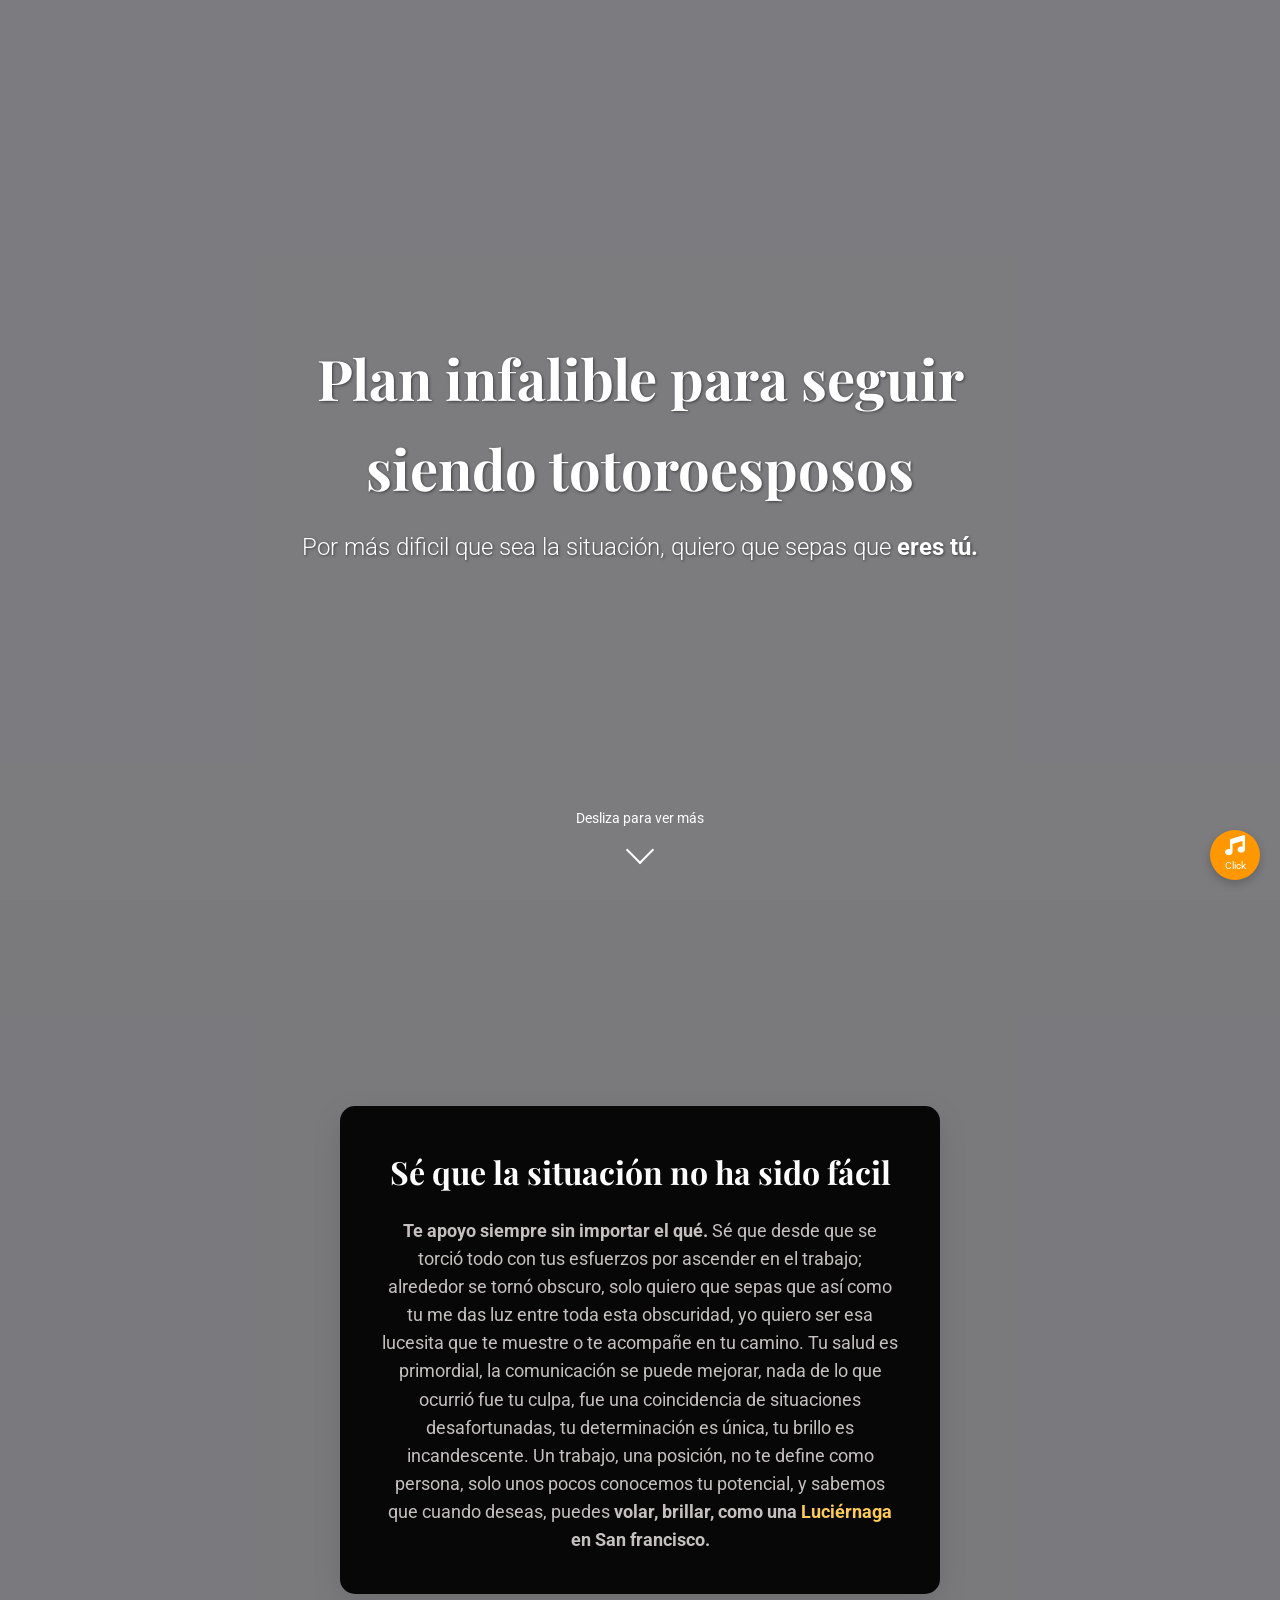
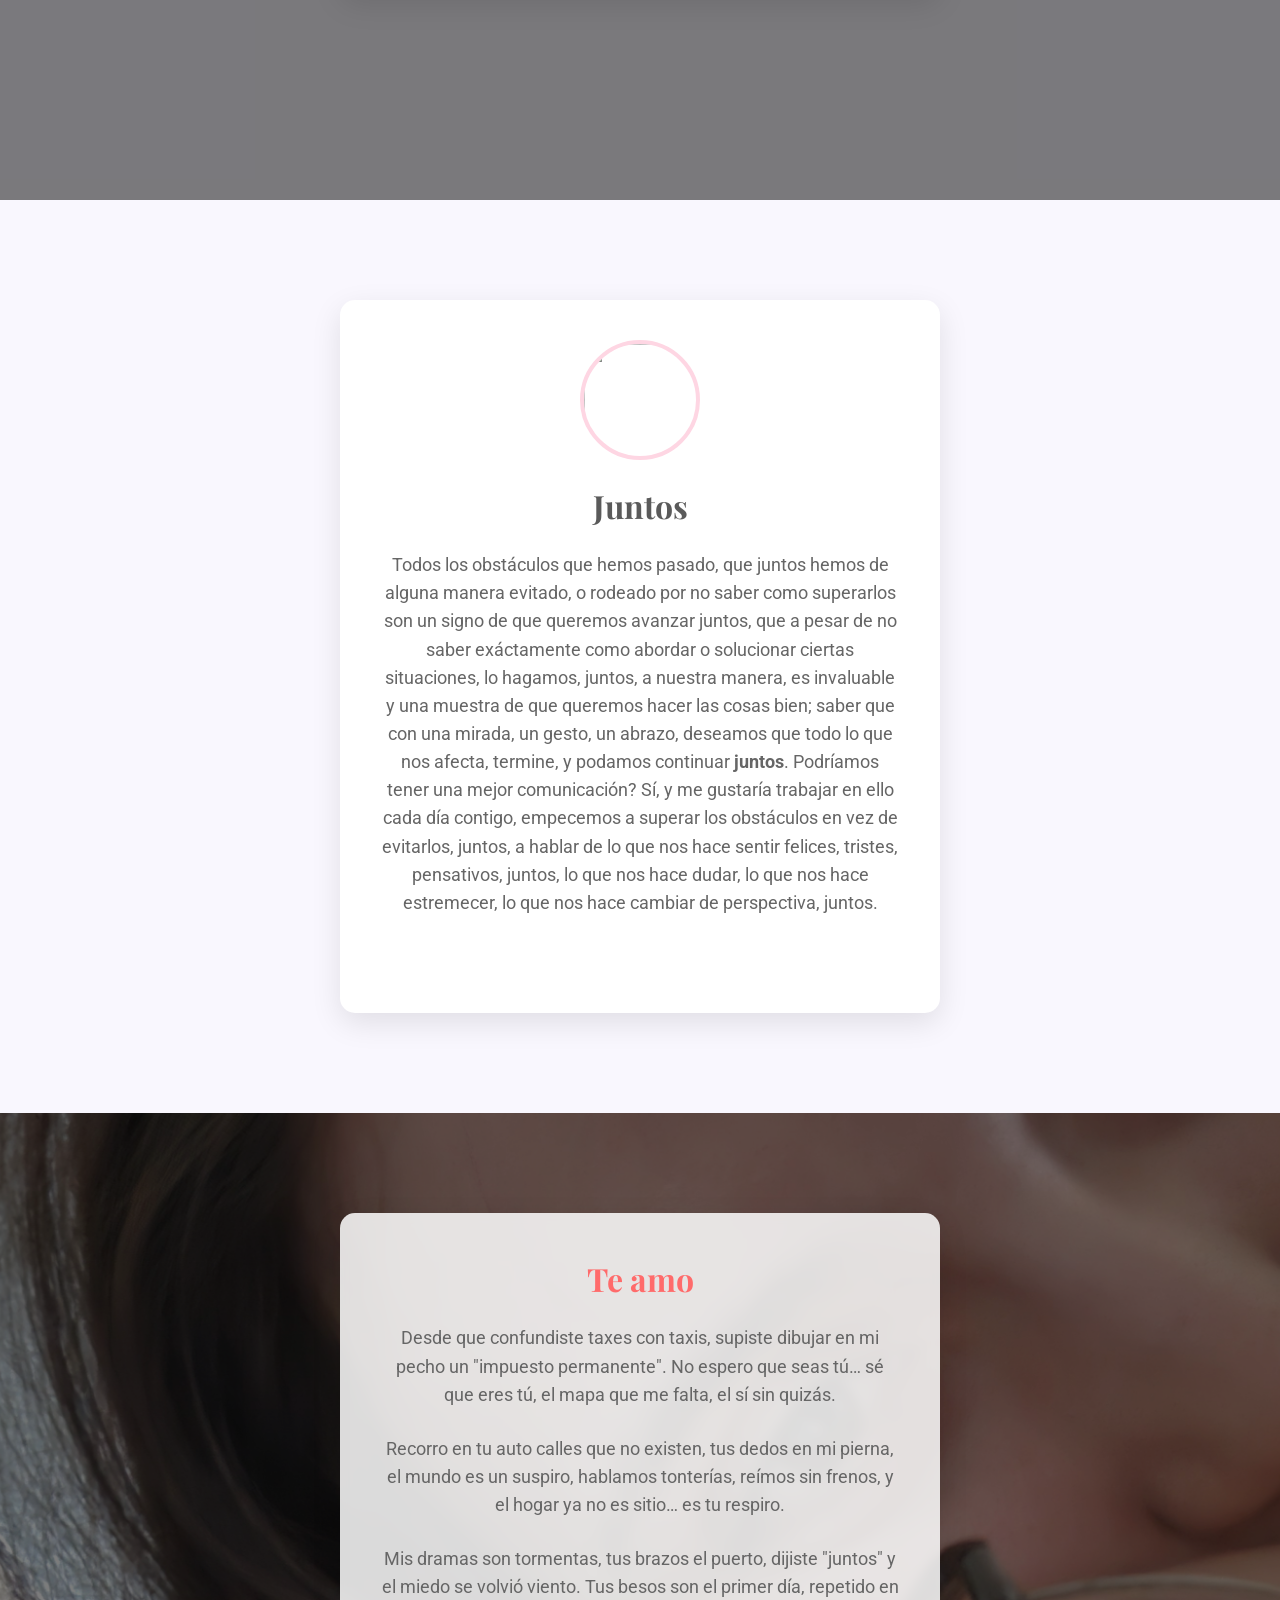
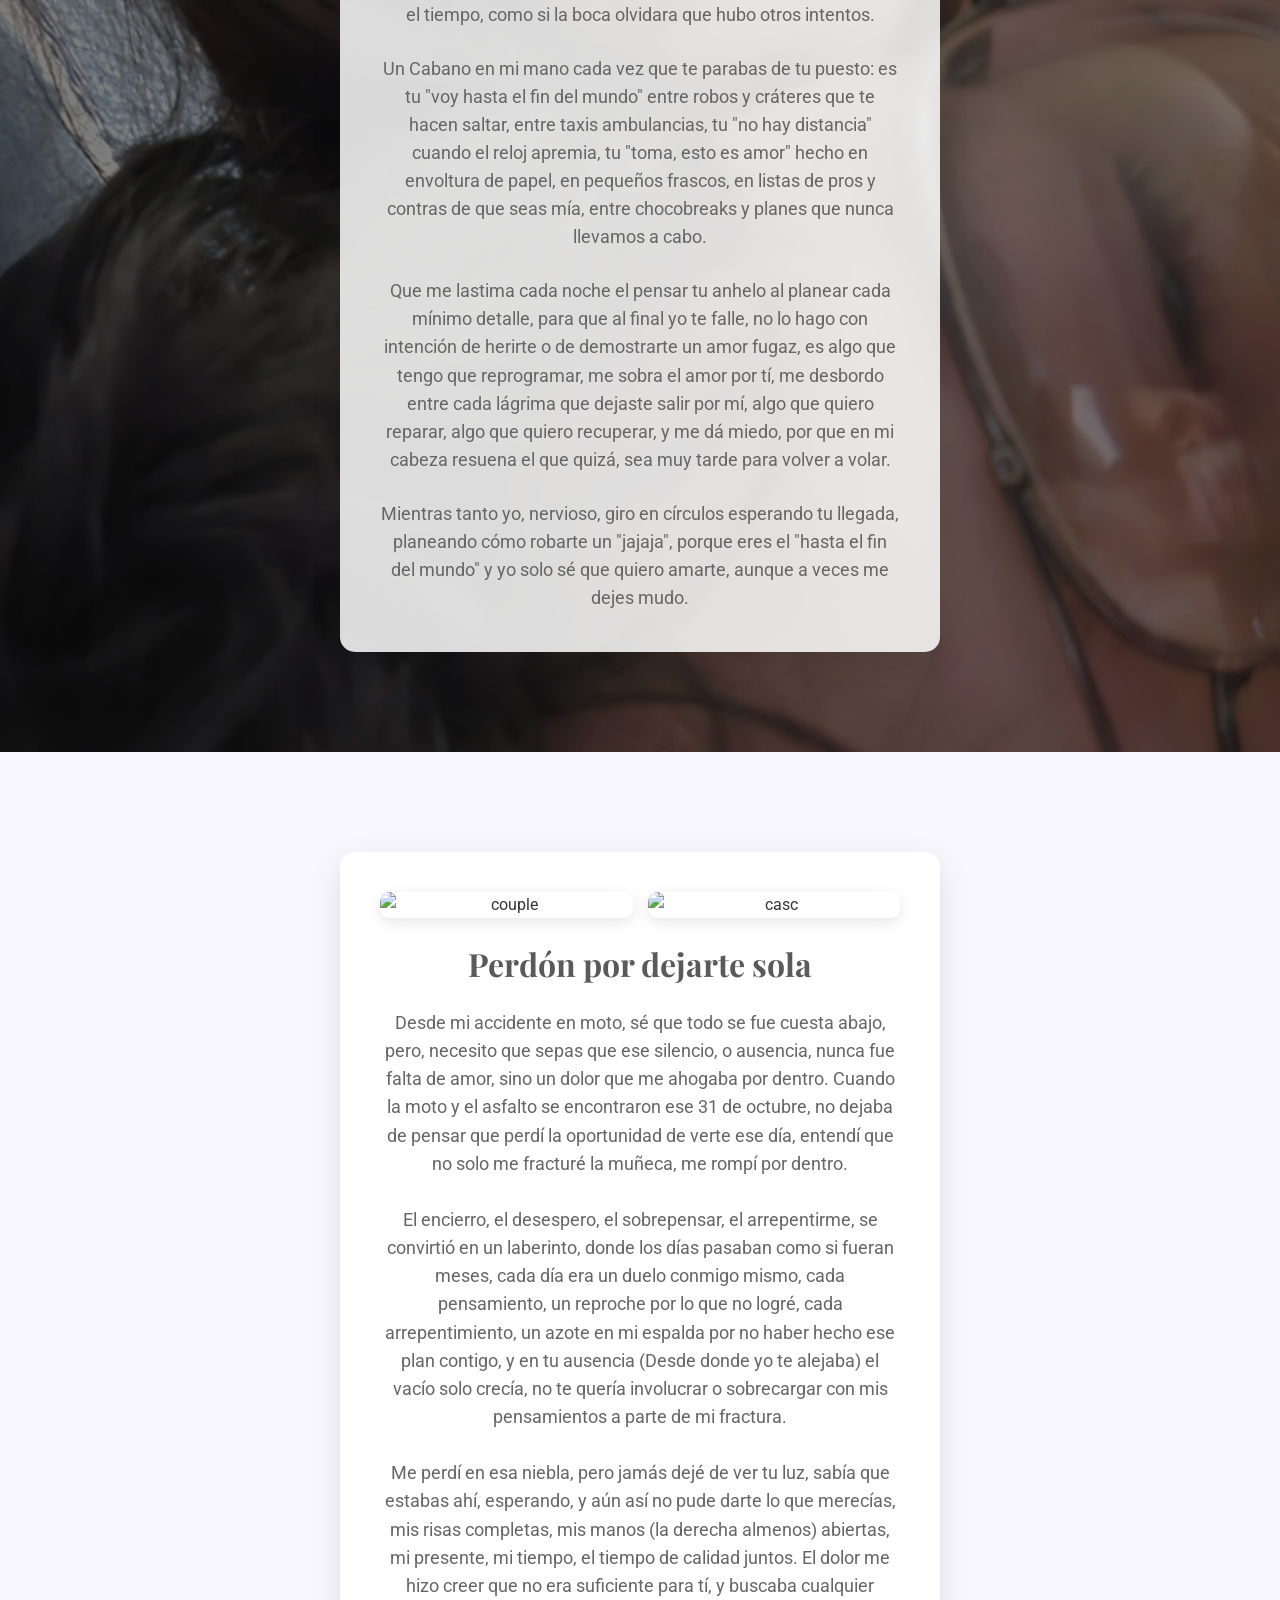
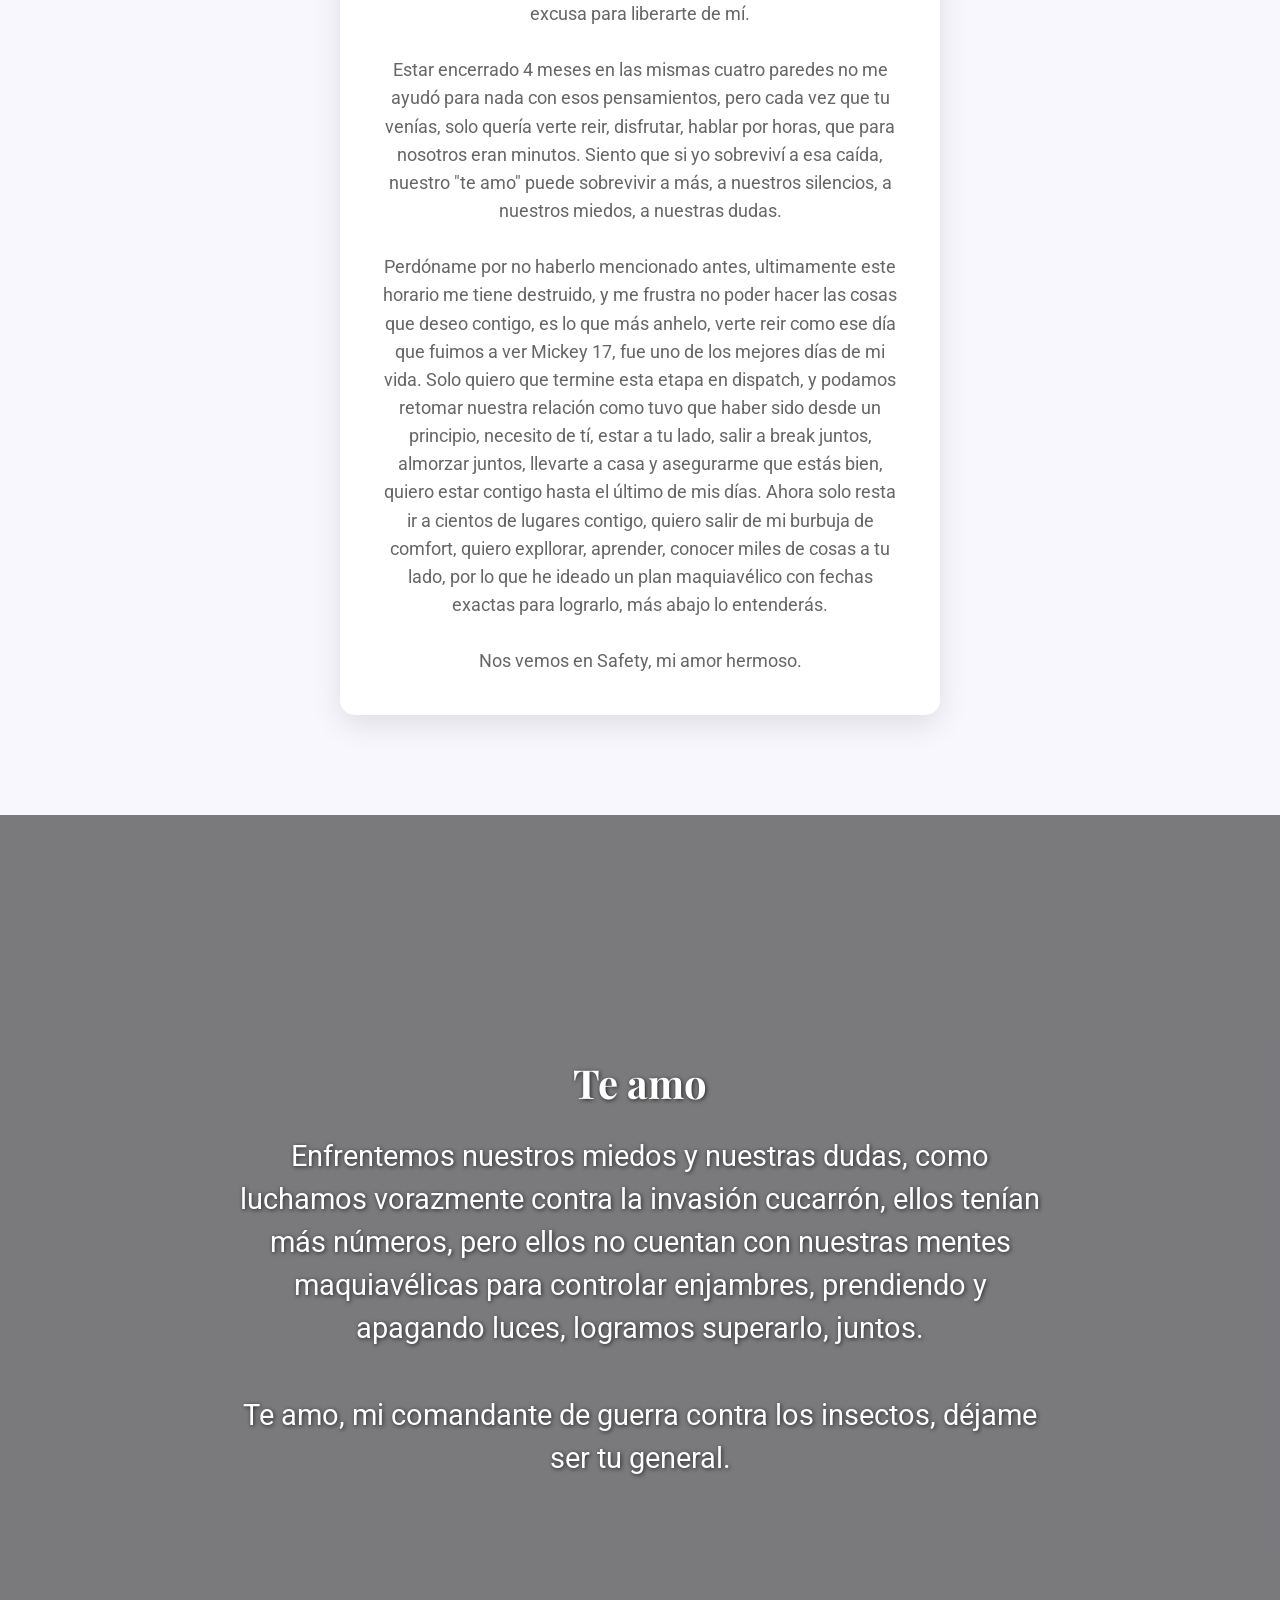
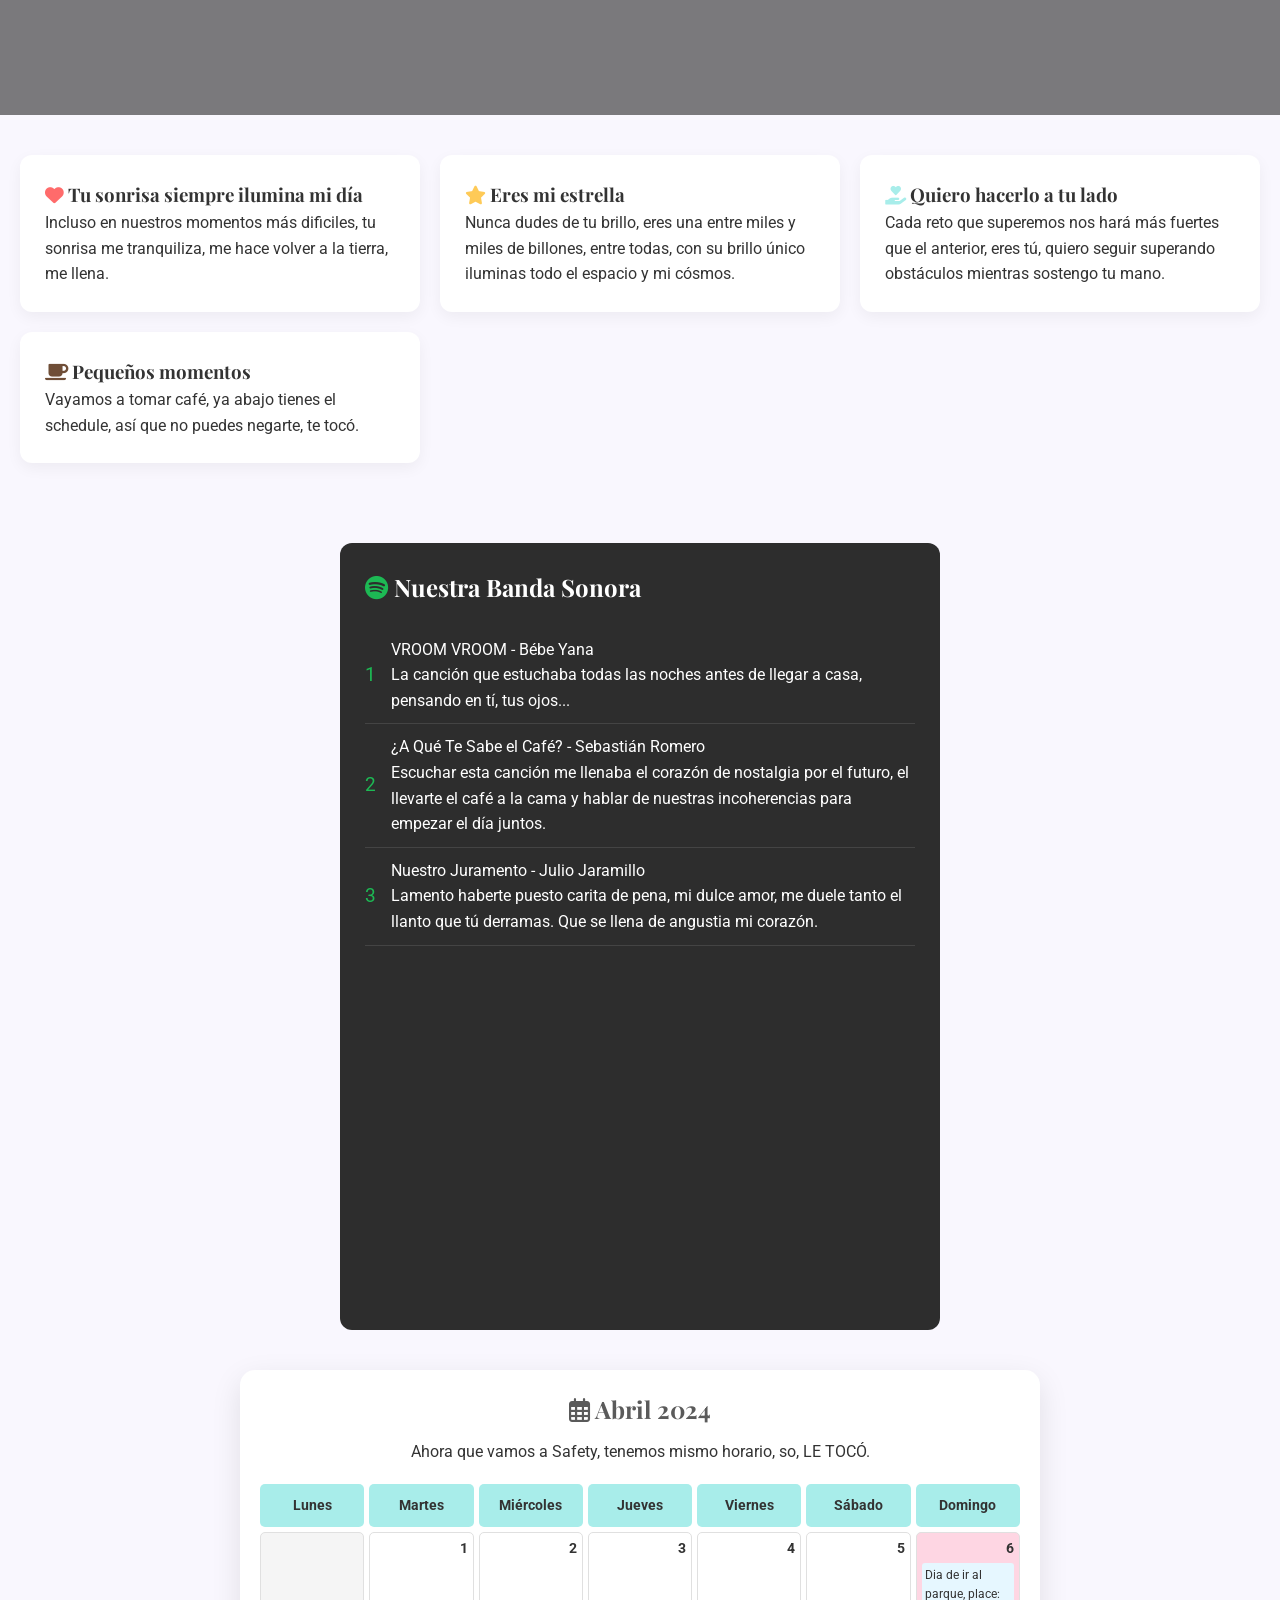
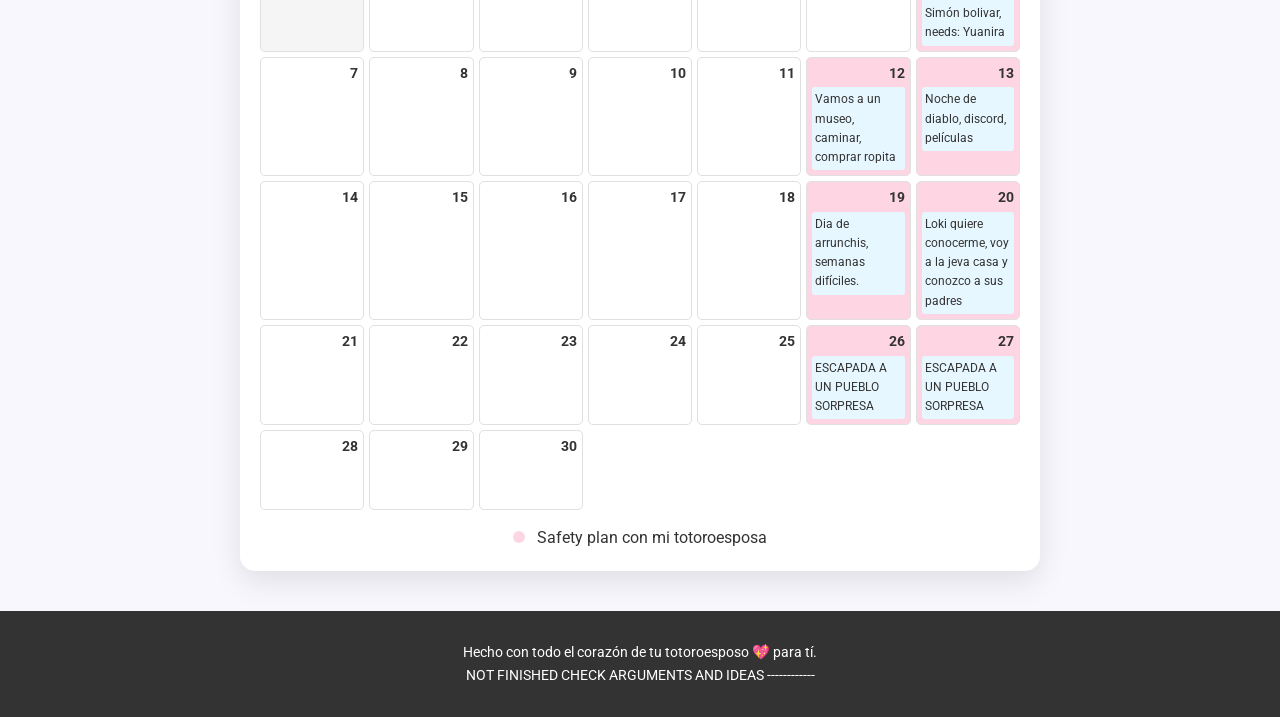
==== commit a9c01495: "Update index.html" ====
--- a/index.html
+++ b/index.html
@@ -126,8 +126,8 @@
         <section class="message-section">
             <div class="message-card">
                 <div class="image-grid">
-                    <img src="images/couple3.jpg" alt="Trabajo en equipo">
-                    <img src="images/cascos.jpg" alt="Oficina">
+                    <img src="images/couple3.jpg" alt="couple">
+                    <img src="images/cascos.jpg" alt="casc">
                 </div>
                 <h2>Perdón por dejarte sola</h2>
                 <p>Desde mi accidente en moto, sé que todo se fue cuesta abajo, pero, necesito que sepas que ese silencio, o ausencia, nunca fue falta de amor, sino un dolor que me ahogaba por dentro.
@@ -140,7 +140,14 @@
                     El dolor me hizo creer que no era suficiente para tí, y buscaba cualquier excusa para liberarte de mí.  <br><br>
 
                     Estar encerrado 4 meses en las mismas cuatro paredes no me ayudó para nada con esos pensamientos, pero cada vez que tu venías, solo quería verte reir, disfrutar, hablar por horas, que para nosotros eran minutos.
-                    Siento que si yo sobreviví a esa caída, nuestro "te amo" puede sobrevivir a más, a nuestros silencios, a nuestros miedos, a nuestras dudas.
+                    Siento que si yo sobreviví a esa caída, nuestro "te amo" puede sobrevivir a más, a nuestros silencios, a nuestros miedos, a nuestras dudas. <br><br>
+
+                    Perdóname por no haberlo mencionado antes, ultimamente este horario me tiene destruido, y me frustra no poder hacer las cosas que deseo contigo, es lo que más anhelo, verte reir como ese día que fuimos a ver Mickey 17, fue uno de los mejores
+                    días de mi vida. Solo quiero que termine esta etapa en dispatch, y podamos retomar nuestra relación como tuvo que haber sido desde un principio, necesito de tí, estar a tu lado, salir a break juntos, almorzar juntos, llevarte a casa y asegurarme que estás bien, quiero
+                    estar contigo hasta el último de mis días. Ahora solo resta ir a cientos de lugares contigo, quiero salir 
+                    de mi burbuja de comfort, quiero expllorar, aprender, conocer miles de cosas a tu lado, por lo que he ideado un plan maquiavélico con fechas exactas para lograrlo, más abajo lo entenderás. <br><br>
+
+                    Nos vemos en Safety, mi amor hermoso.
                 </p>
             </div>
         </section>
--- a/styles.css
+++ b/styles.css
@@ -1,4 +1,4 @@
-
+/* Estilos generales */
 * {
     margin: 0;
     padding: 0;
@@ -18,7 +18,7 @@
     font-weight: 700;
 }
 
-
+/* Header de pantalla completa */
 .full-screen-header {
     height: 100vh;
     background: linear-gradient(135deg, #a8edea 0%, #fed6e3 100%);
@@ -49,7 +49,7 @@
     animation: fadeIn 2s ease-in-out;
 }
 
-
+/* Indicador de scroll */
 .scroll-indicator {
     position: absolute;
     bottom: 40px;
@@ -57,15 +57,15 @@
     flex-direction: column;
     align-items: center;
     animation: bounce 2s infinite;
-    color: white; 
-    z-index: 2; 
+    color: white; /* Asegurar que todos los textos sean blancos */
+    z-index: 2; /* Capa superior al overlay */
 }
 
 .scroll-indicator span {
     font-size: 0.9rem;
     margin-bottom: 10px;
     color: #ffffff;
-    z-index: 2; 
+    z-index: 2; /* Capa superior al overlay */
 }
 
 .arrow {
@@ -74,10 +74,10 @@
     border-left: 2px solid #ffffff;
     border-bottom: 2px solid #ffffff;
     transform: rotate(-45deg);
-    z-index: 2; 
-}
-
-
+    z-index: 2; /* Capa superior al overlay */
+}
+
+/* Secciones de mensajes */
 .message-section {
     min-height: 100vh;
     display: flex;
@@ -148,6 +148,7 @@
     color: #c5bfbf;
 }
 
+/* Mensaje final */
  
 .final-message {
     position: relative;
@@ -159,7 +160,7 @@
     text-align: center;
     padding: 40px 20px;
     overflow: hidden;
-    color: white; 
+    color: white; /* Color base para todo el texto */
 }
 
 .video-background {
@@ -170,7 +171,7 @@
     width: 100%;
     height: 100%;
     object-fit: cover;
-    z-index: 1; 
+    z-index: 1; /* Capa baja */
 }
 
 .final-overlay {
@@ -187,19 +188,19 @@
     position: relative;
     z-index: 3; /* Capa superior (texto) */
     max-width: 800px;
-    text-shadow: 1px 1px 4px rgba(0, 0, 0, 0.7); 
+    text-shadow: 1px 1px 4px rgba(0, 0, 0, 0.7); /* Mejor contraste */
 }
 
 .final-message h2 {
     font-size: 2.5rem;
     margin-bottom: 20px;
-    color: white !important; 
+    color: white !important; /* Forzar color */
 }
 
 .highlight {
     font-size: 1.8rem;
     line-height: 1.5;
-    color: white !important; 
+    color: white !important; /* Forzar color */
 }
 
 /* Footer */
@@ -223,14 +224,14 @@
     60% { transform: translateY(-10px); }
 }
 
-
+/* Efectos al hacer hover */
 .message-card:hover {
     transform: translateY(-5px);
     box-shadow: 0 15px 35px rgba(0, 0, 0, 0.15);
     transition: transform 0.3s, box-shadow 0.3s;
 }
 
-
+/* Responsive */
 @media (max-width: 768px) {
     .full-screen-header h1 {
         font-size: 2.5rem;
@@ -253,6 +254,9 @@
     }
 }
 
+/* Añade esto al CSS existente */
+
+/* Estilos para imágenes */
 .full-screen-header {
     background-size: cover;
     background-position: center;
@@ -264,20 +268,20 @@
     left: 0;
     width: 100%;
     height: 100%;
-    background: rgba(0, 0, 0, 0.5); 
+    background: rgba(0, 0, 0, 0.5); /* Overlay más oscuro (50% opacidad) */
     z-index: 1; /* Capa inferior */
 }
 
 .header-content {
     position: relative;
-    z-index: 2; 
-    color: white; 
-    text-shadow: 1px 1px 3px rgba(0, 0, 0, 0.5); 
+    z-index: 2; /* Capa superior al overlay */
+    color: white; /* Texto blanco */
+    text-shadow: 1px 1px 3px rgba(0, 0, 0, 0.5); /* Sombra para mejor legibilidad */
 }
 
 .header-content h1,
 .header-content .subtitle {
-    color: white; 
+    color: white; /* Asegurar que todos los textos sean blancos */
 }
 .image-overlay, .final-overlay {
     position: absolute;
@@ -285,7 +289,7 @@
     left: 0;
     width: 100%;
     height: 100%;
-    background: rgba(15, 15, 15, 0.541); 
+    background: rgba(15, 15, 15, 0.541); /* Azul pastel con transparencia */
     z-index: 0;
 }
 
@@ -294,7 +298,7 @@
     z-index: 1;
 }
 
-
+/* Secciones con imagen de fondo */
 .message-section.with-image {
     background-size: cover;
     background-position: center;
@@ -302,13 +306,13 @@
     position: relative;
 }
 
-
+/* Tarjetas transparentes */
 .message-card.transparent {
     background-color: rgba(255, 255, 255, 0.85);
     backdrop-filter: blur(5px);
 }
 
-
+/* Imágenes redondas */
 .round-image {
     width: 120px;
     height: 120px;
@@ -318,7 +322,7 @@
     margin-bottom: 20px;
 }
 
-
+/* Grid de imágenes */
 .image-grid {
     display: grid;
     grid-template-columns: repeat(2, 1fr);
@@ -332,13 +336,15 @@
     box-shadow: 0 4px 15px rgba(0, 0, 0, 0.1);
 }
 
-
+/* Efecto parallax para algunas secciones */
 @media (min-width: 768px) {
     .message-section.with-image {
         background-attachment: fixed;
     }
 }
-
+ /* [Todo el CSS anterior...] */
+
+        /* Nuevos estilos para mensajes cercanos */
         .compact-messages {
             display: grid;
             grid-template-columns: repeat(auto-fit, minmax(300px, 1fr));
@@ -358,7 +364,7 @@
             transform: translateY(-5px);
         }
 
-   
+        /* Estilos para el reproductor de Spotify */
         .spotify-player {
             background: #2d2d2d;
             border-radius: 12px;
@@ -385,7 +391,7 @@
             color: #1DB954;
         }
 
-
+     /* Estilos para el calendario */
 .calendar-container {
     width: 90%;
     max-width: 800px;
@@ -467,50 +473,108 @@
     margin-right: 8px;
 }
 
-
 @media (max-width: 768px) {
     .calendar-grid {
-        grid-template-columns: 1fr;
+        display: block;
     }
     
     .day-header {
         display: none;
     }
     
+    .calendar-day.empty-day {
+        display: none;
+    }
+    
     .calendar-day {
         display: flex;
-        min-height: auto;
-        padding: 8px;
         align-items: center;
+        padding: 12px;
+        border-bottom: 1px solid #e0e0e0;
     }
     
     .day-number {
         min-width: 30px;
-        margin-bottom: 0;
-        margin-right: 10px;
+        text-align: center;
+        font-weight: bold;
+        margin-right: 15px;
+        background-color: #a8edea;
+        border-radius: 50%;
+        padding: 5px;
     }
     
     .event-content {
-        flex-grow: 1;
-        margin-top: 0;
-    }
-    
- 
+        flex: 1;
+        font-size: 0.9rem;
+        padding-left: 10px;
+    }
+    
+    /* Mostrar el día de la semana ANTES del número */
     .calendar-day::before {
-        content: attr(data-weekday);
+        content: attr(data-weekday); /* Cambiado de data-actualweekday a data-weekday */
         display: inline-block;
-        min-width: 70px;
+        min-width: 90px;
         font-weight: bold;
-        margin-right: 10px;
+        margin-right: 15px;
         color: #5a5a5a;
     }
     
-   
-    .calendar-day[data-weekday="Lunes"]::before { color: #5a5a5a; }
-    .calendar-day[data-weekday="Martes"]::before { color: #5a5a5a; }
-    .calendar-day[data-weekday="Miércoles"]::before { color: #5a5a5a; }
-    .calendar-day[data-weekday="Jueves"]::before { color: #5a5a5a; }
-    .calendar-day[data-weekday="Viernes"]::before { color: #5a5a5a; }
-    .calendar-day[data-weekday="Sábado"]::before { color: #ff6b6b; }
-    .calendar-day[data-weekday="Domingo"]::before { color: #ff6b6b; }
-}
+    /* Estilos para fines de semana */
+    .calendar-day[data-weekday="Sábado"]::before,
+    .calendar-day[data-weekday="Domingo"]::before {
+        color: #ff6b6b;
+    }
+    
+    .with-plan {
+        background-color: #f0f8ff;
+    }
+}
+/* Estilos para el control de audio */
+.audio-control {
+    position: fixed;
+    bottom: 20px;
+    right: 20px;
+    width: 50px;
+    height: 50px;
+    background-color: #ff6b6b;
+    border-radius: 50%;
+    display: flex;
+    flex-direction: column;
+    align-items: center;
+    justify-content: center;
+    color: white;
+    font-size: 20px;
+    cursor: pointer;
+    box-shadow: 0 4px 10px rgba(0,0,0,0.2);
+    z-index: 1000;
+    transition: all 0.3s ease;
+}
+
+.audio-control:hover {
+    transform: scale(1.1);
+    background-color: #ff5252;
+}
+
+.audio-control.playing {
+    background-color: #1DB954;
+}
+
+.audio-tooltip {
+    font-size: 10px;
+    margin-top: 2px;
+    display: block;
+    text-align: center;
+    width: 100%;
+}
+
+/* Estilos para el estado de error */
+.audio-control.error {
+    background-color: #ff9800;
+    animation: pulse 2s infinite;
+}
+
+@keyframes pulse {
+    0% { transform: scale(1); }
+    50% { transform: scale(1.1); }
+    100% { transform: scale(1); }
+}
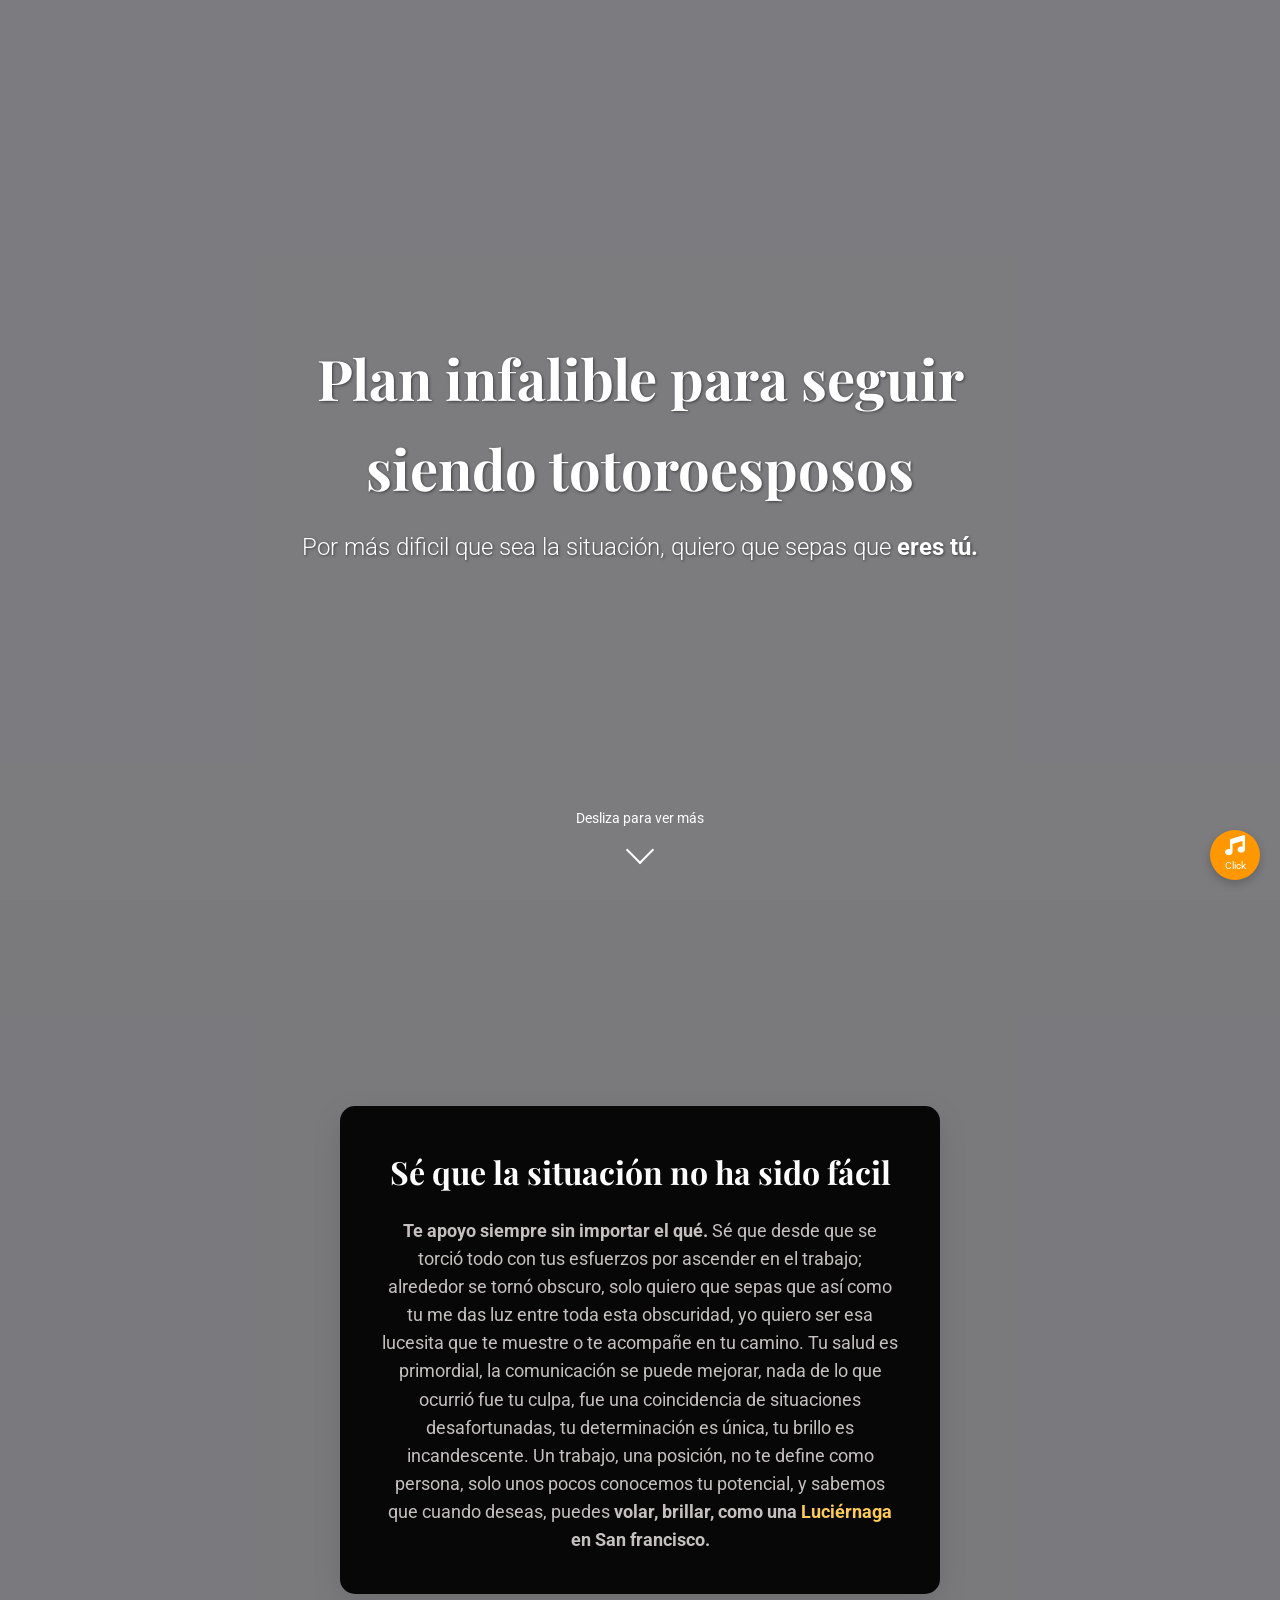
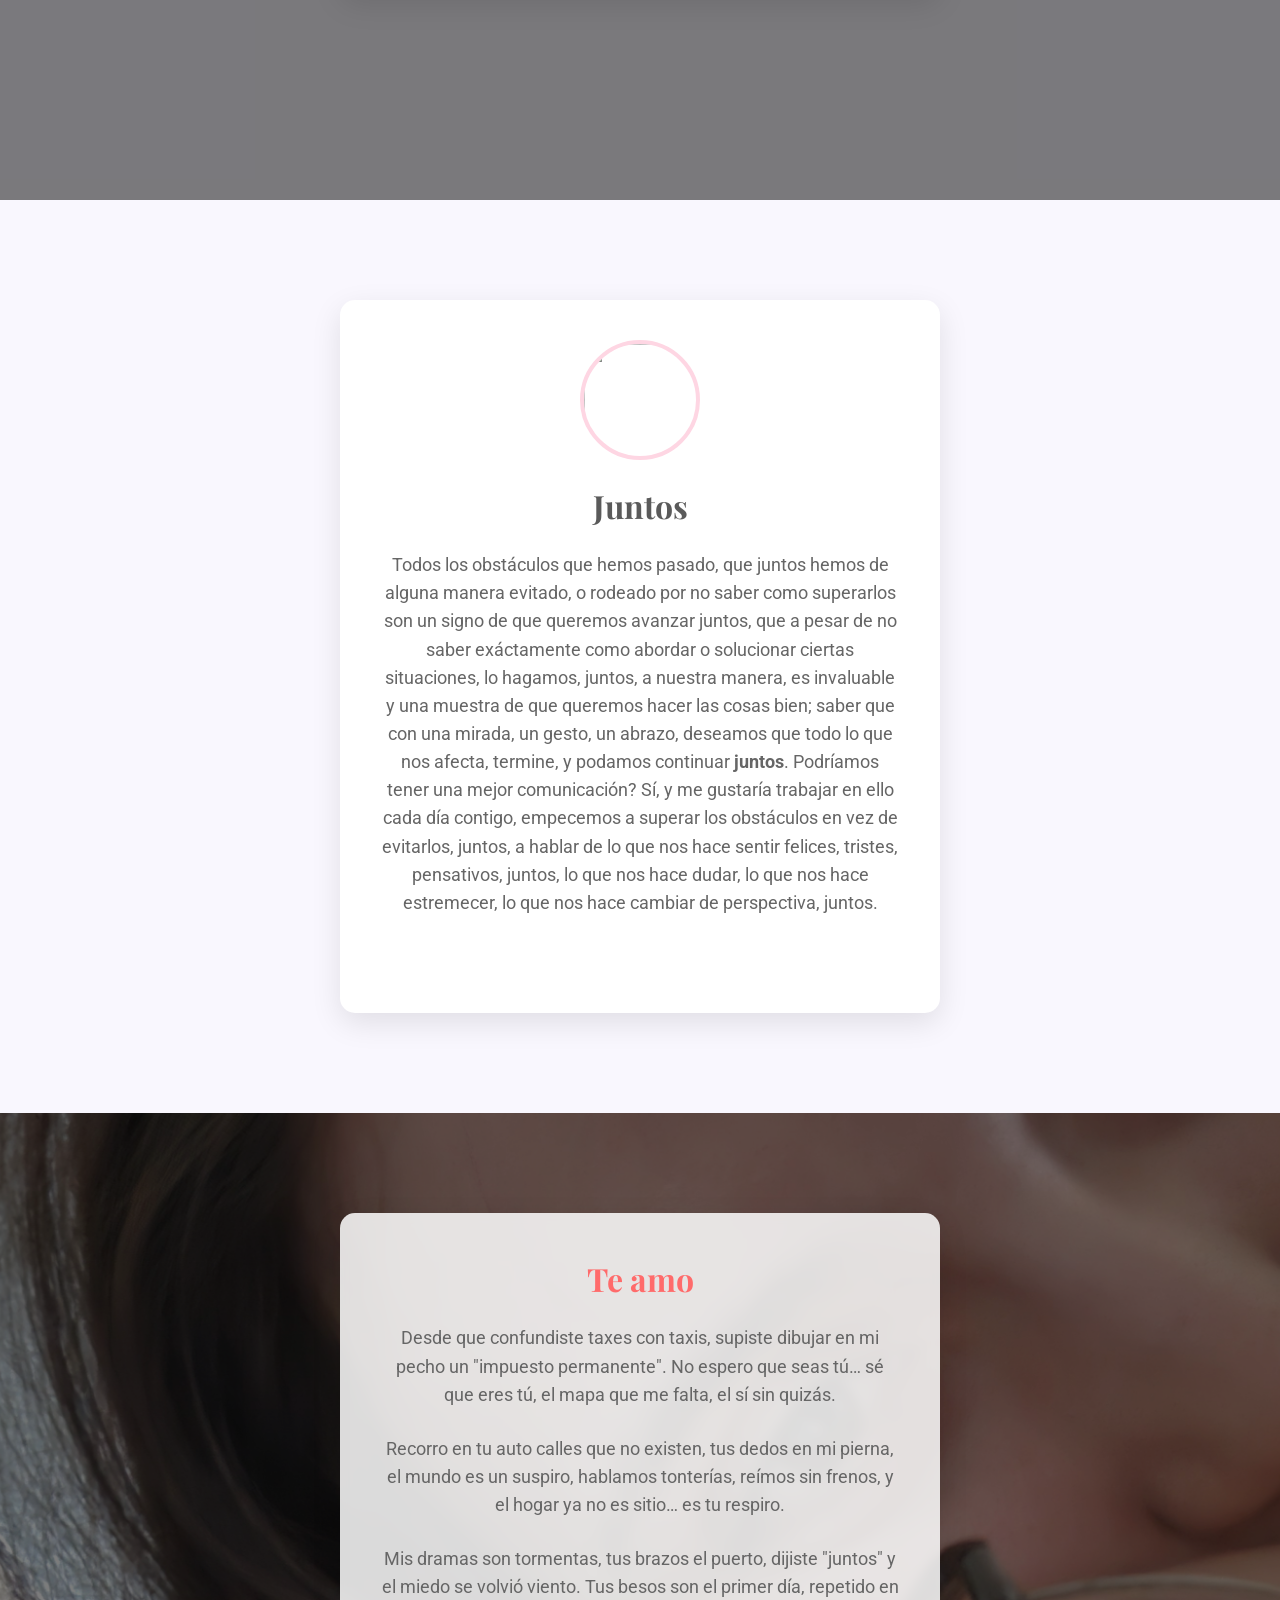
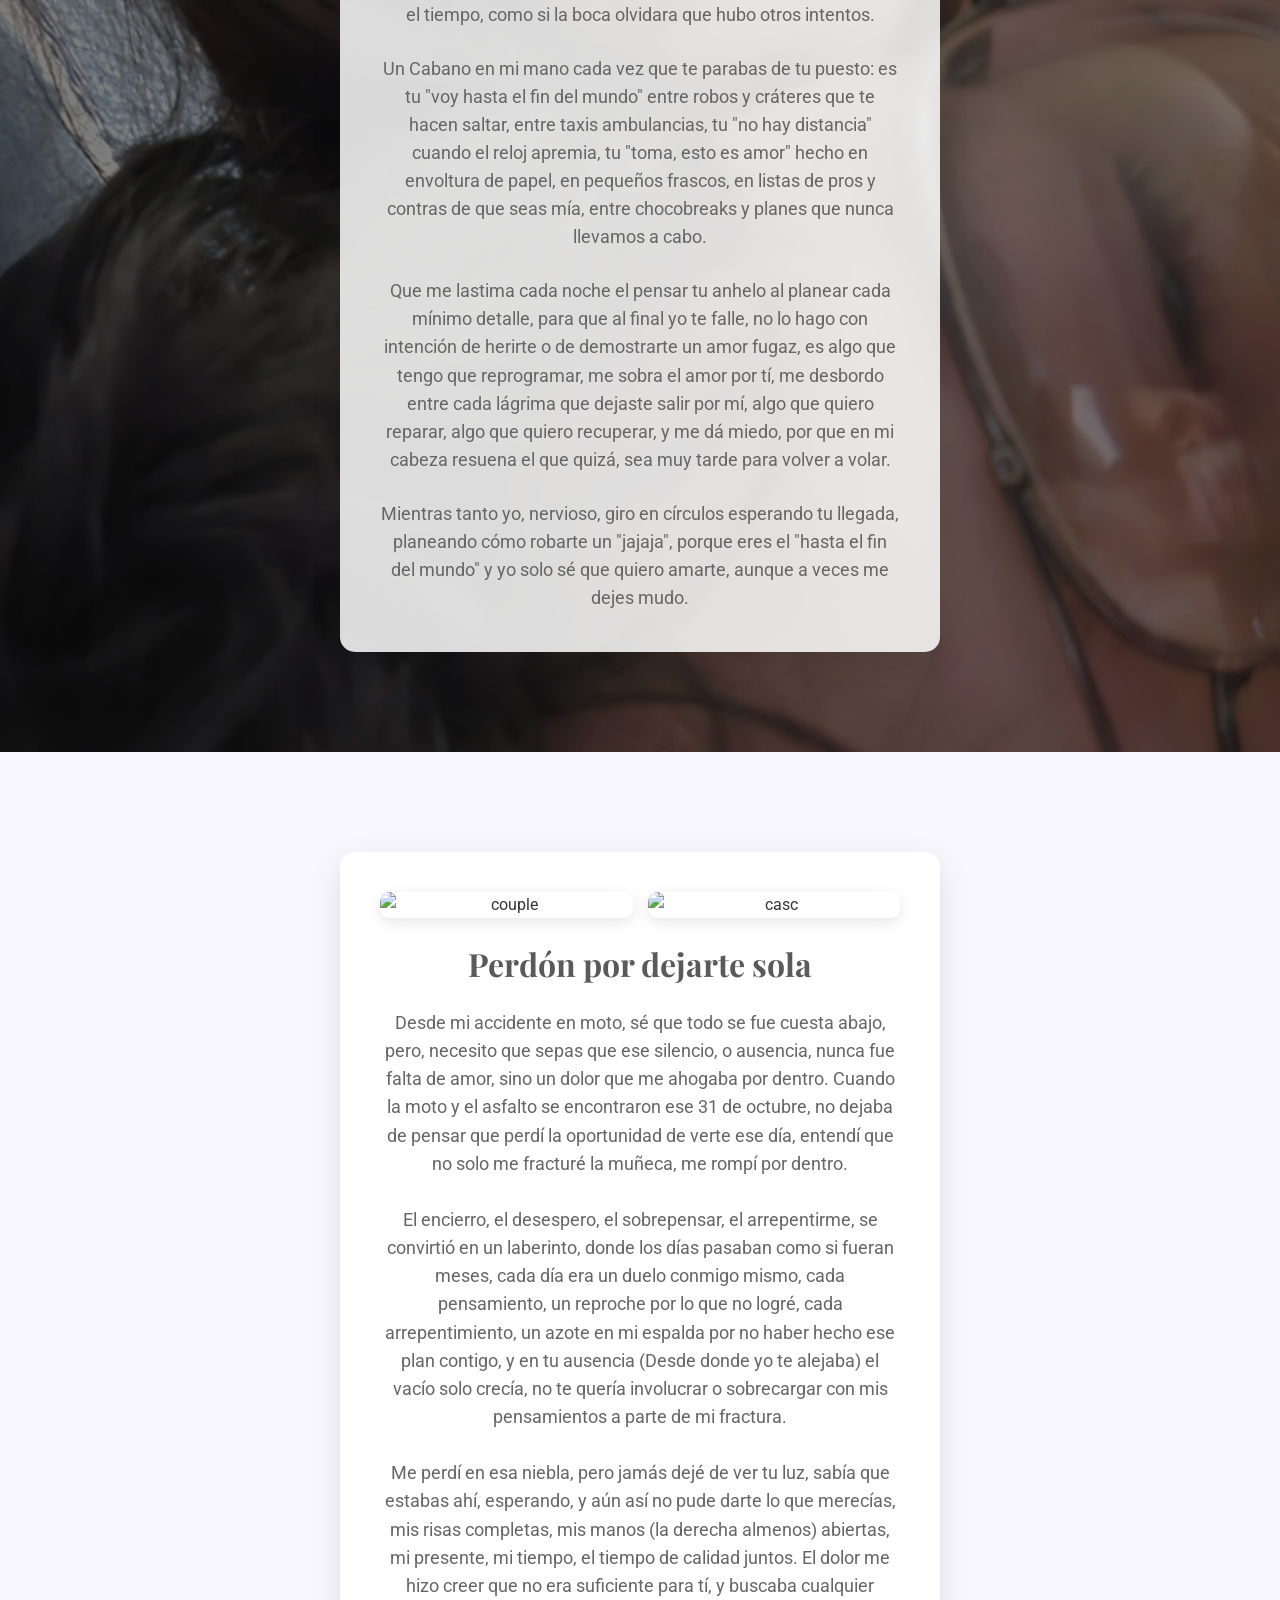
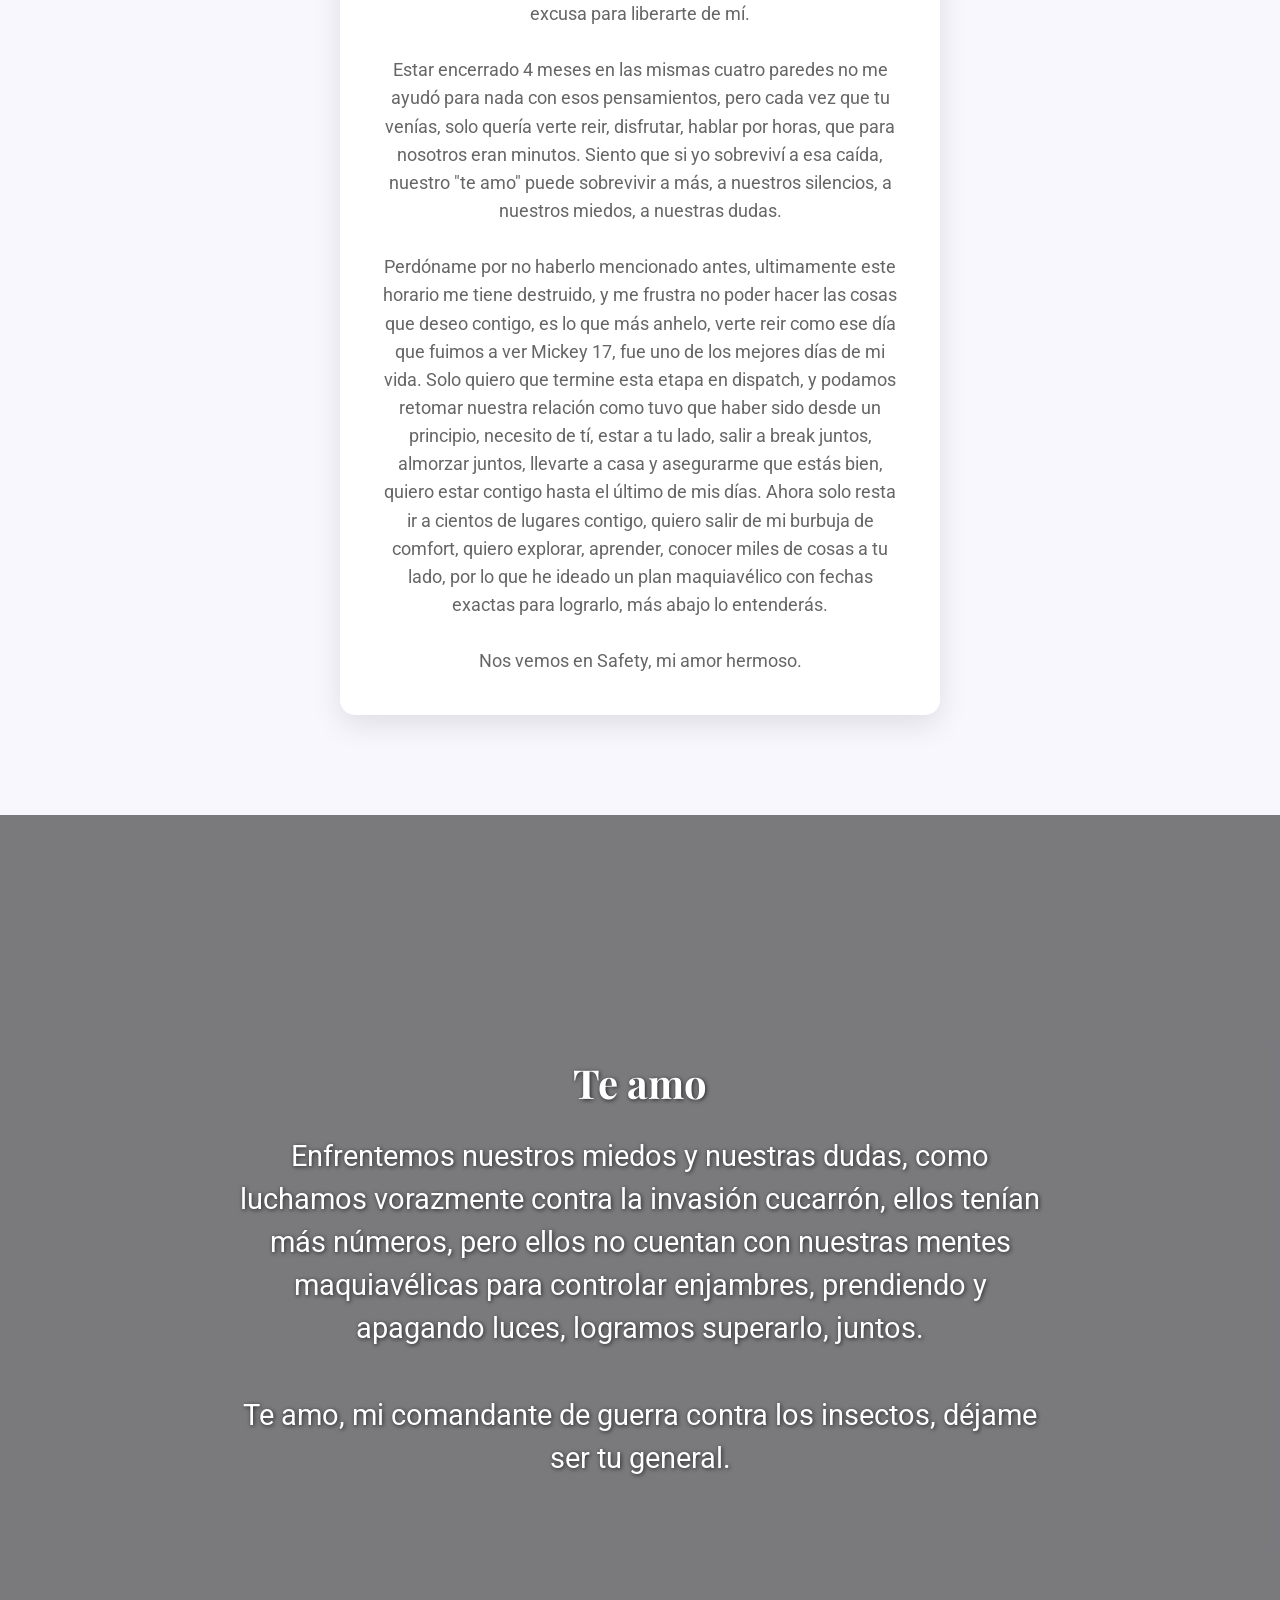
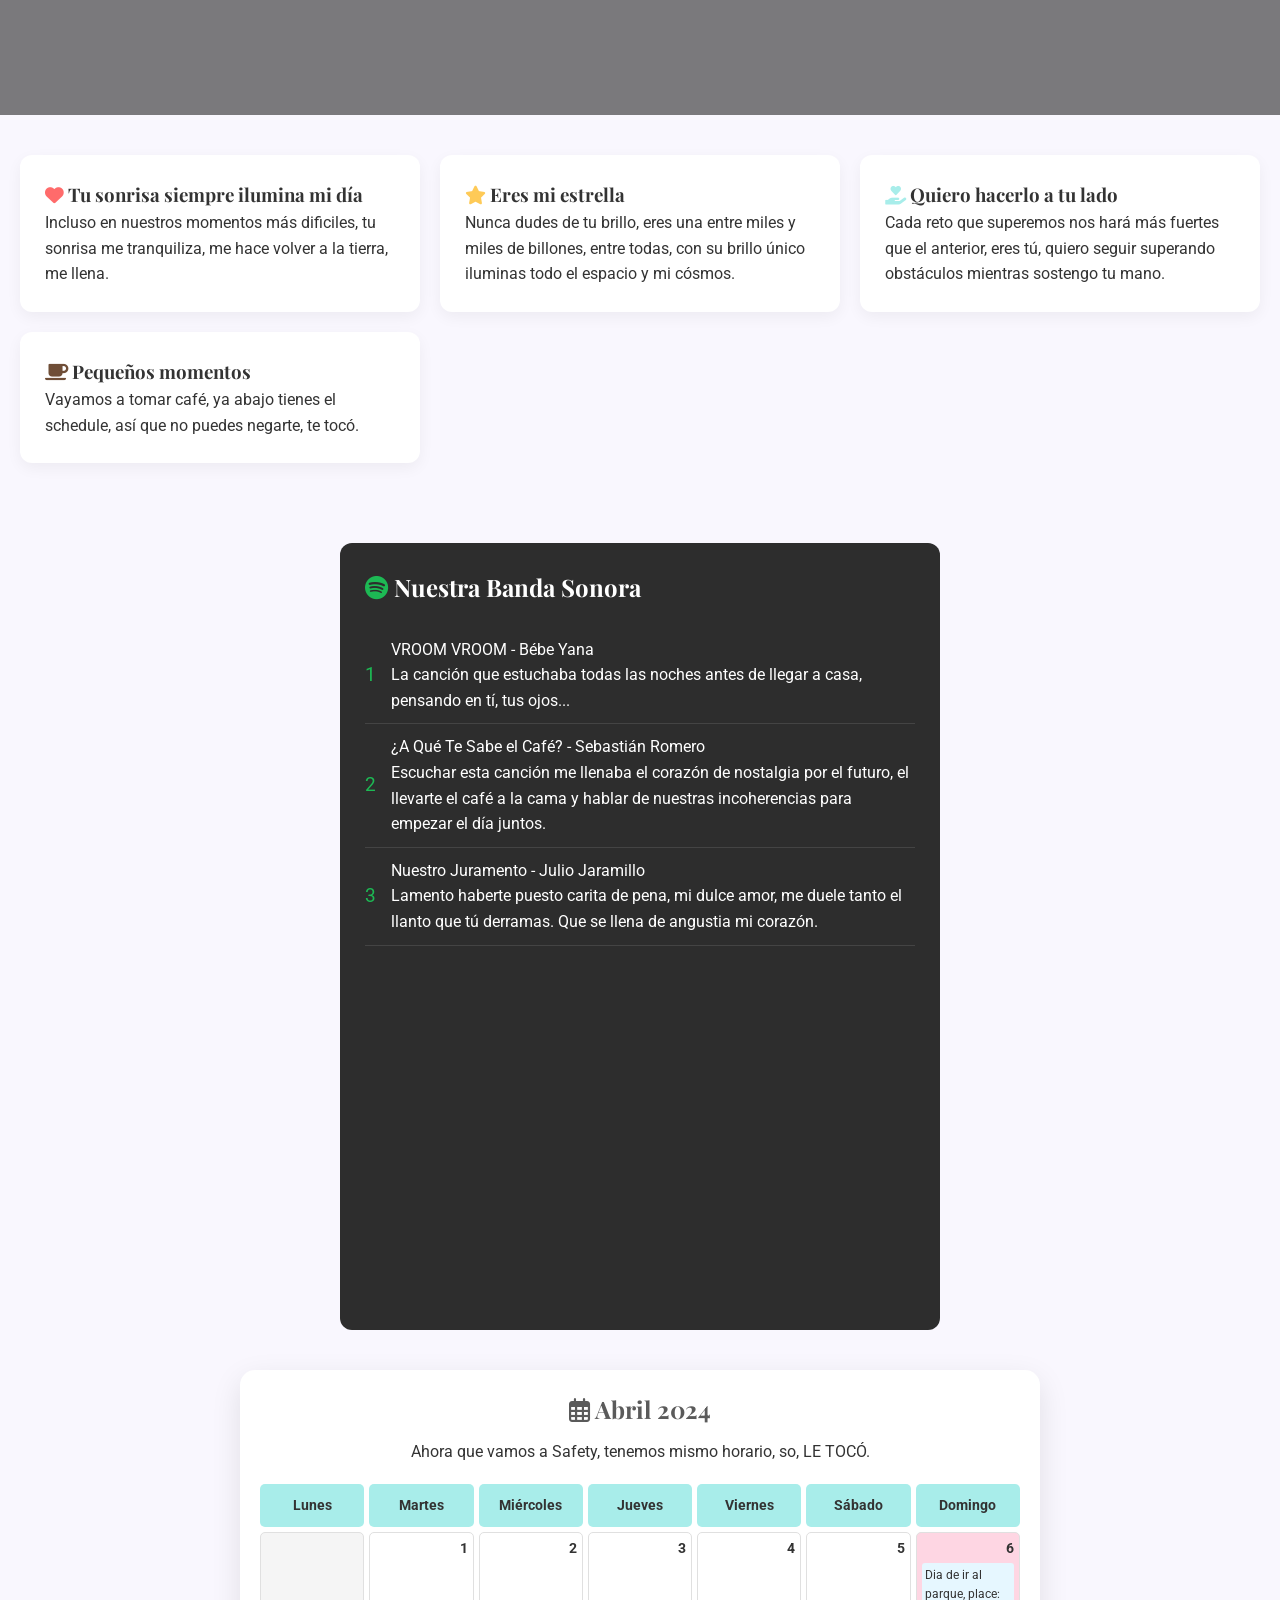
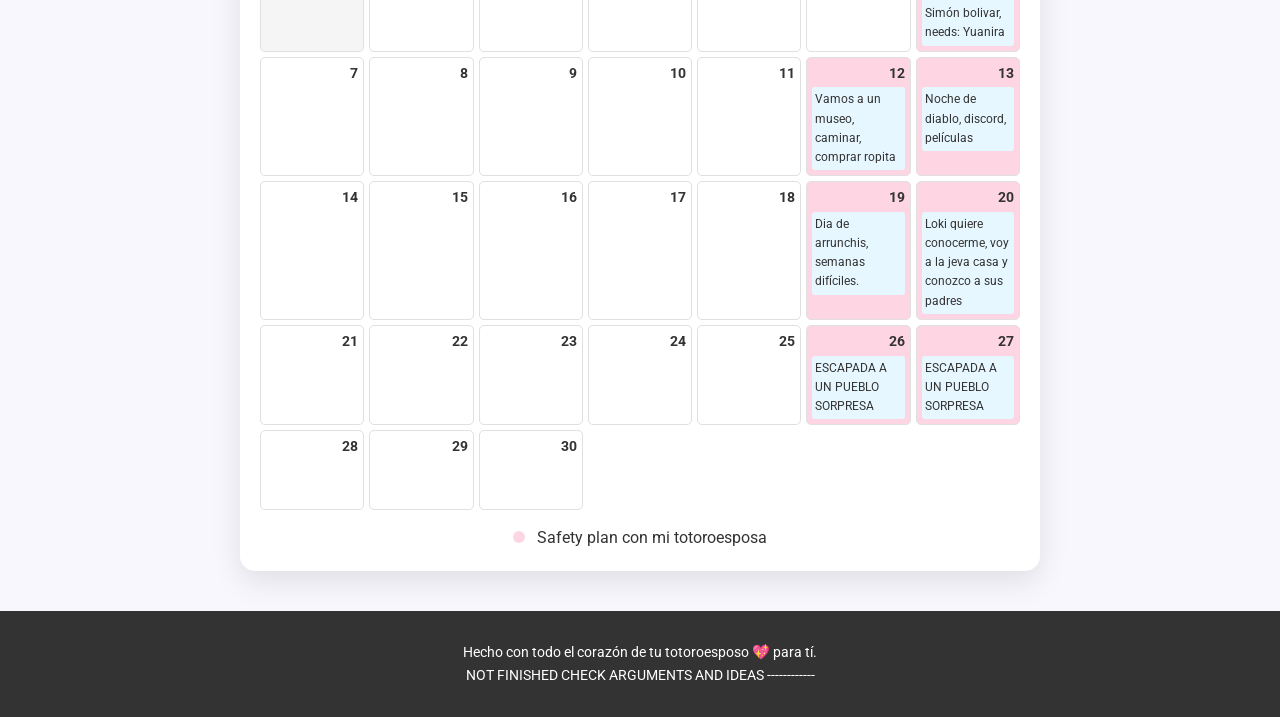
==== commit b21dd4c6: "Update index.html" ====
--- a/index.html
+++ b/index.html
@@ -145,7 +145,7 @@
                     Perdóname por no haberlo mencionado antes, ultimamente este horario me tiene destruido, y me frustra no poder hacer las cosas que deseo contigo, es lo que más anhelo, verte reir como ese día que fuimos a ver Mickey 17, fue uno de los mejores
                     días de mi vida. Solo quiero que termine esta etapa en dispatch, y podamos retomar nuestra relación como tuvo que haber sido desde un principio, necesito de tí, estar a tu lado, salir a break juntos, almorzar juntos, llevarte a casa y asegurarme que estás bien, quiero
                     estar contigo hasta el último de mis días. Ahora solo resta ir a cientos de lugares contigo, quiero salir 
-                    de mi burbuja de comfort, quiero expllorar, aprender, conocer miles de cosas a tu lado, por lo que he ideado un plan maquiavélico con fechas exactas para lograrlo, más abajo lo entenderás. <br><br>
+                    de mi burbuja de comfort, quiero explorar, aprender, conocer miles de cosas a tu lado, por lo que he ideado un plan maquiavélico con fechas exactas para lograrlo, más abajo lo entenderás. <br><br>
 
                     Nos vemos en Safety, mi amor hermoso.
                 </p>
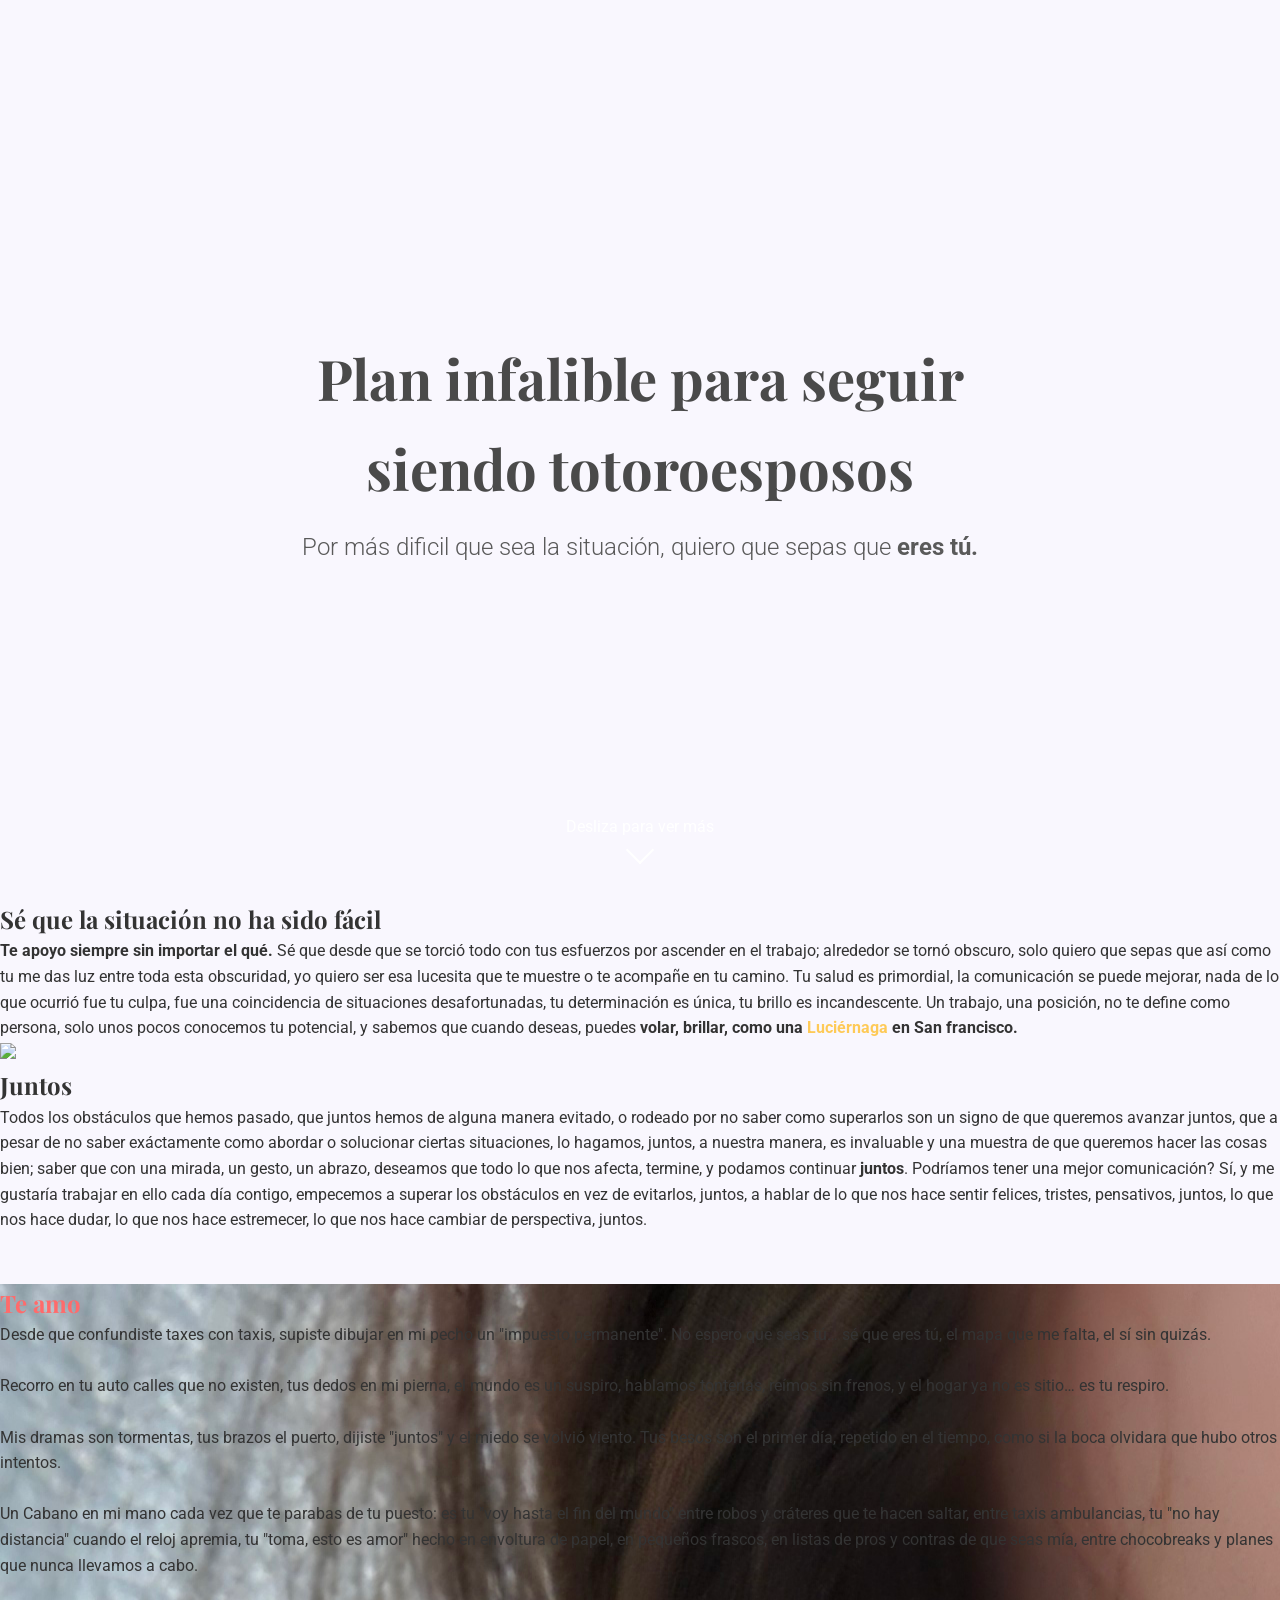
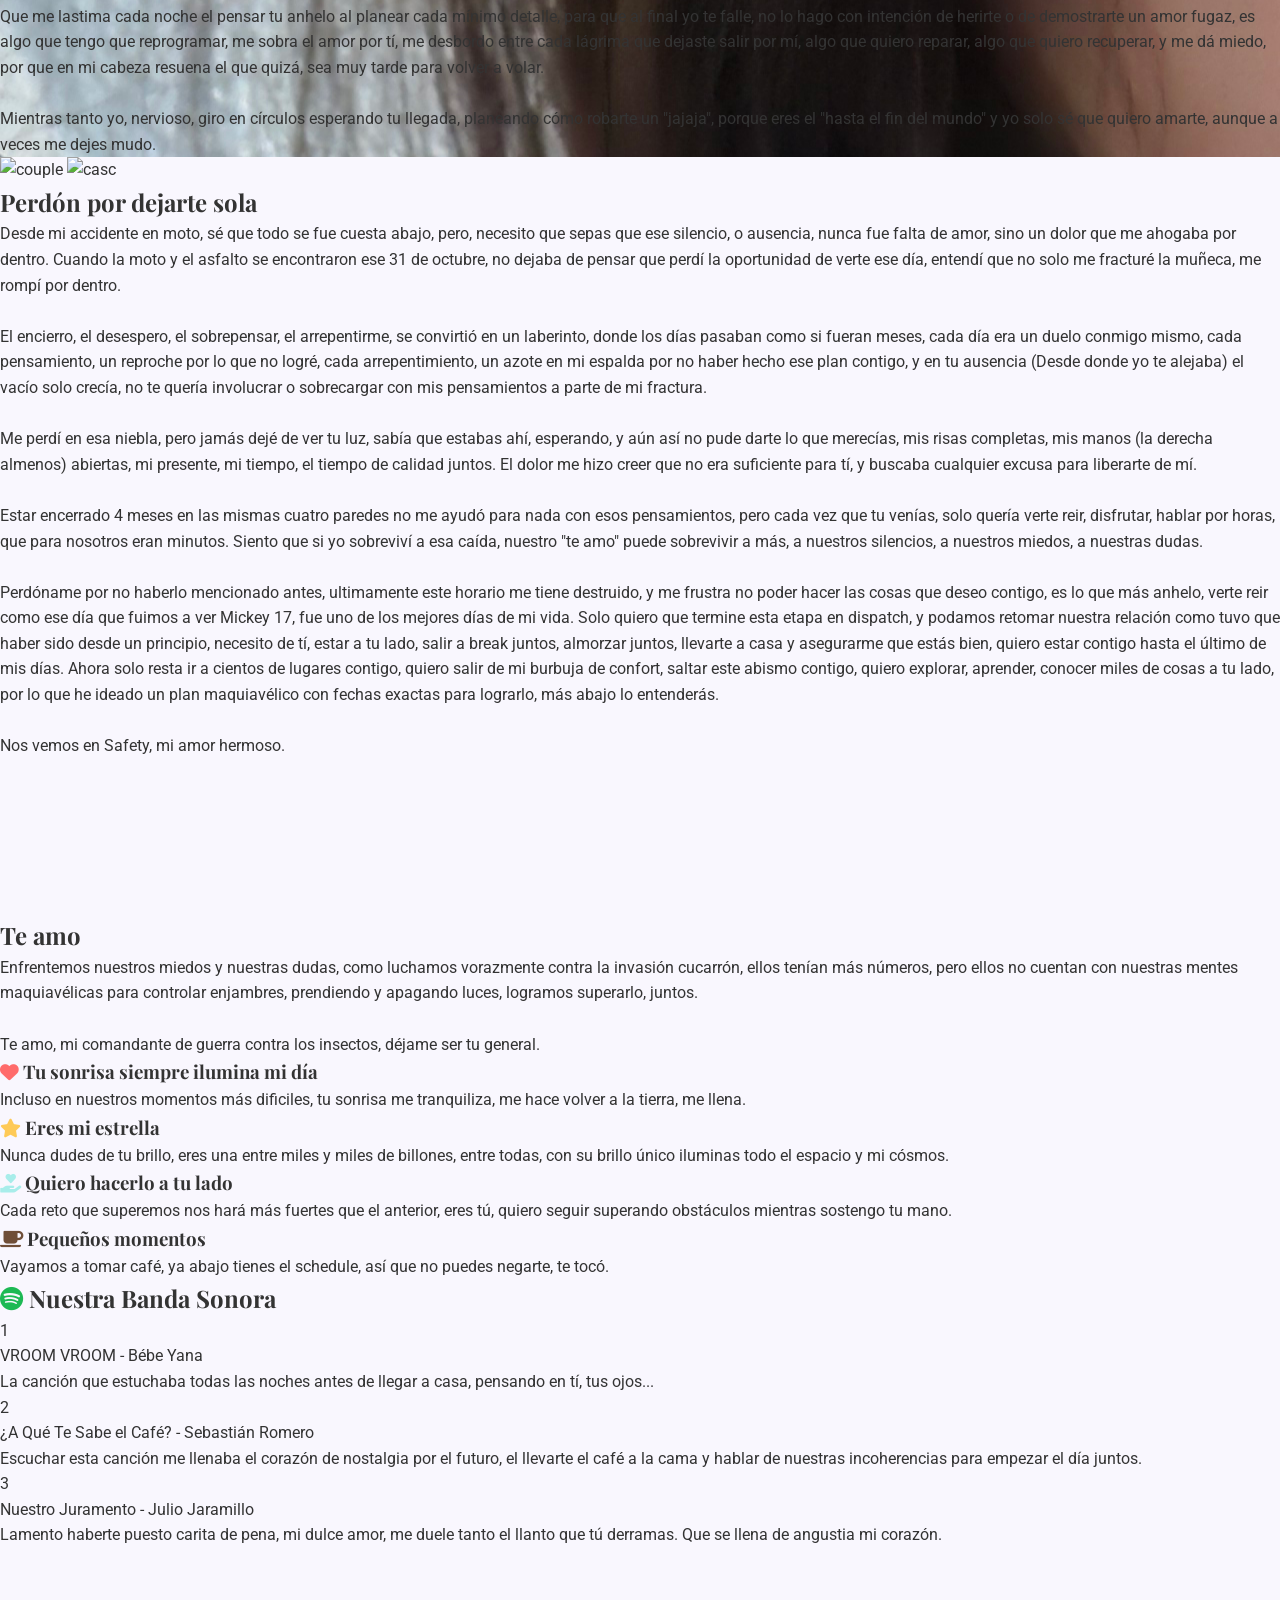
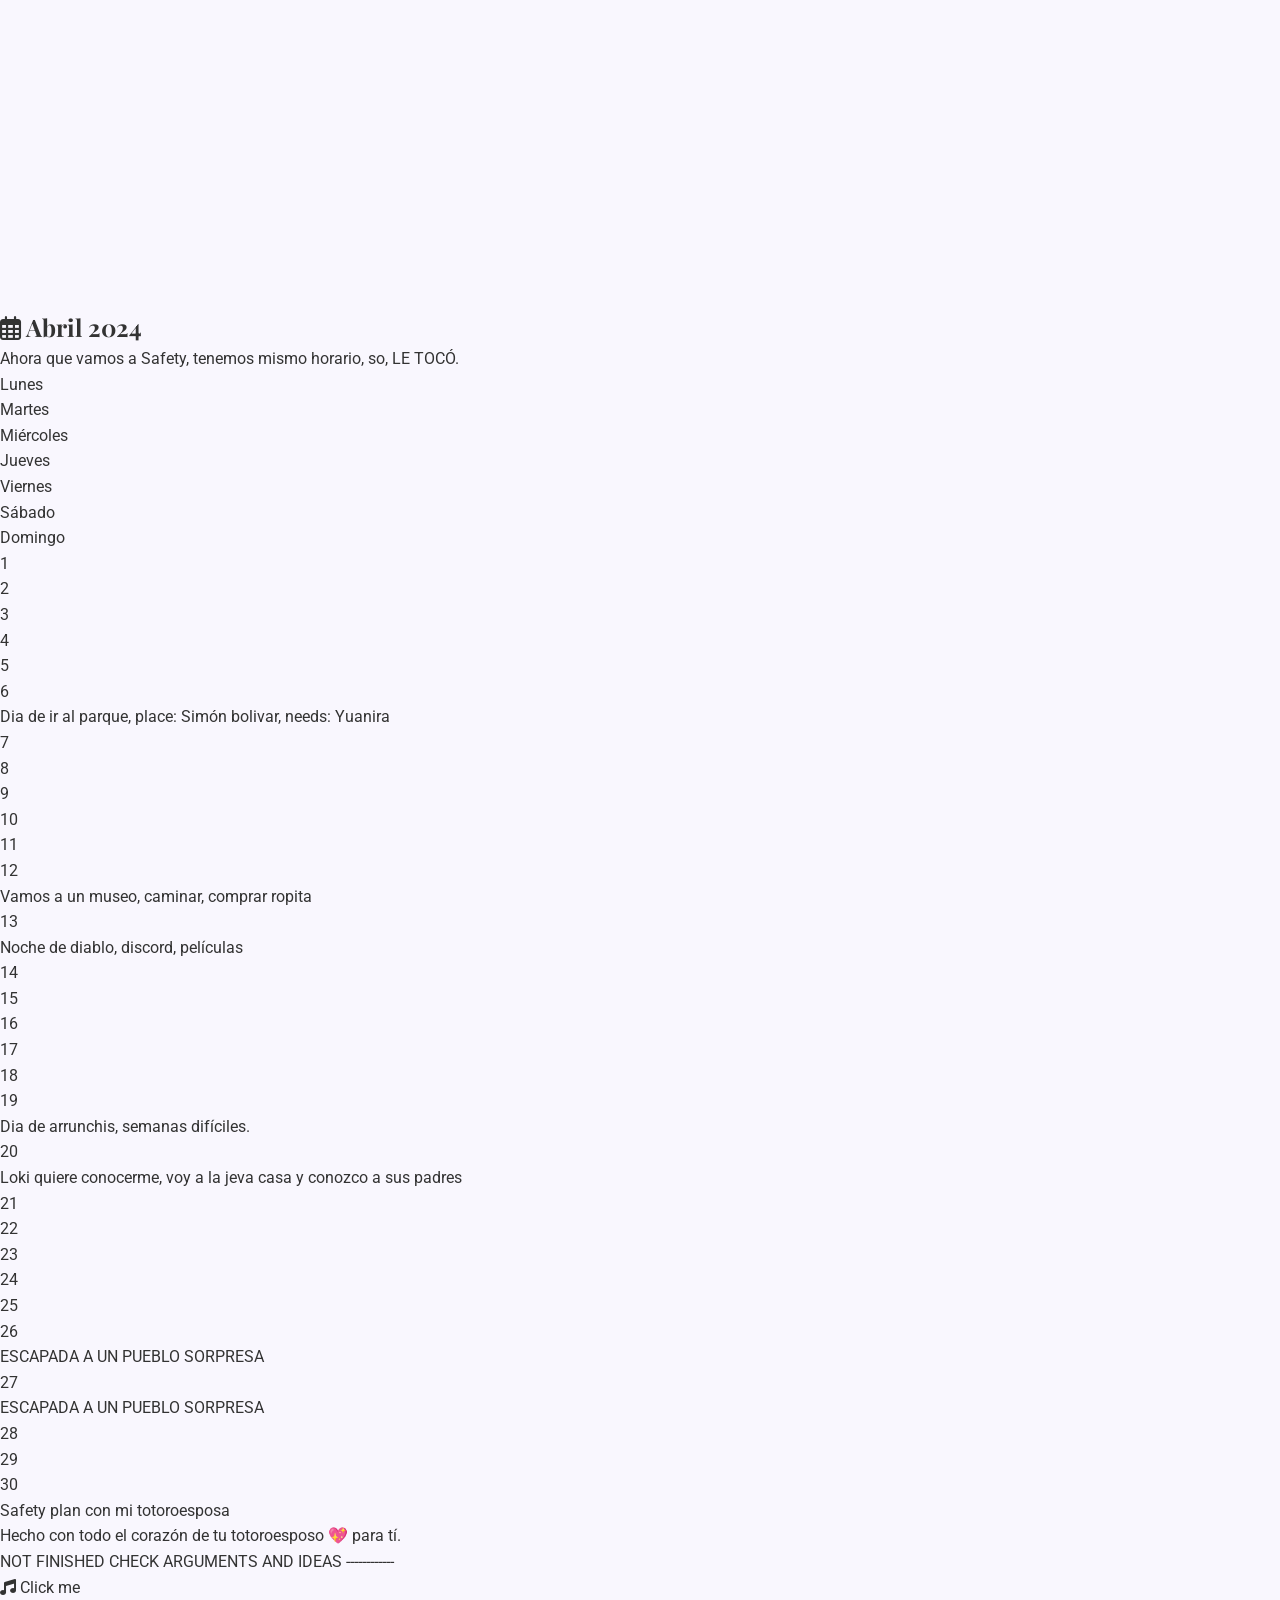
==== commit 861c0318: "Update index.html" ====
--- a/index.html
+++ b/index.html
@@ -145,7 +145,7 @@
                     Perdóname por no haberlo mencionado antes, ultimamente este horario me tiene destruido, y me frustra no poder hacer las cosas que deseo contigo, es lo que más anhelo, verte reir como ese día que fuimos a ver Mickey 17, fue uno de los mejores
                     días de mi vida. Solo quiero que termine esta etapa en dispatch, y podamos retomar nuestra relación como tuvo que haber sido desde un principio, necesito de tí, estar a tu lado, salir a break juntos, almorzar juntos, llevarte a casa y asegurarme que estás bien, quiero
                     estar contigo hasta el último de mis días. Ahora solo resta ir a cientos de lugares contigo, quiero salir 
-                    de mi burbuja de comfort, quiero explorar, aprender, conocer miles de cosas a tu lado, por lo que he ideado un plan maquiavélico con fechas exactas para lograrlo, más abajo lo entenderás. <br><br>
+                    de mi burbuja de confort, saltar este abismo contigo, quiero explorar, aprender, conocer miles de cosas a tu lado, por lo que he ideado un plan maquiavélico con fechas exactas para lograrlo, más abajo lo entenderás. <br><br>
 
                     Nos vemos en Safety, mi amor hermoso.
                 </p>
--- a/styles.css
+++ b/styles.css
@@ -18,7 +18,6 @@
     font-weight: 700;
 }
 
-/* Header de pantalla completa */
 .full-screen-header {
     height: 100vh;
     background: linear-gradient(135deg, #a8edea 0%, #fed6e3 100%);
@@ -49,7 +48,7 @@
     animation: fadeIn 2s ease-in-out;
 }
 
-/* Indicador de scroll */
+
 .scroll-indicator {
     position: absolute;
     bottom: 40px;
@@ -57,15 +56,14 @@
     flex-direction: column;
     align-items: center;
     animation: bounce 2s infinite;
-    color: white; /* Asegurar que todos los textos sean blancos */
-    z-index: 2; /* Capa superior al overlay */
-}
+    color: white; 
+    z-index: 2; 
 
 .scroll-indicator span {
     font-size: 0.9rem;
     margin-bottom: 10px;
     color: #ffffff;
-    z-index: 2; /* Capa superior al overlay */
+    z-index: 2; 
 }
 
 .arrow {
@@ -74,10 +72,10 @@
     border-left: 2px solid #ffffff;
     border-bottom: 2px solid #ffffff;
     transform: rotate(-45deg);
-    z-index: 2; /* Capa superior al overlay */
-}
-
-/* Secciones de mensajes */
+    z-index: 2; 
+}
+
+
 .message-section {
     min-height: 100vh;
     display: flex;
@@ -160,7 +158,7 @@
     text-align: center;
     padding: 40px 20px;
     overflow: hidden;
-    color: white; /* Color base para todo el texto */
+    color: white; 
 }
 
 .video-background {
@@ -171,7 +169,7 @@
     width: 100%;
     height: 100%;
     object-fit: cover;
-    z-index: 1; /* Capa baja */
+    z-index: 1;
 }
 
 .final-overlay {
@@ -180,27 +178,27 @@
     left: 0;
     width: 100%;
     height: 100%;
-    background: rgba(100, 150, 200, 0.4); /* Overlay azul claro */
-    z-index: 2; /* Capa media */
+    background: rgba(100, 150, 200, 0.4);
+    z-index: 2; 
 }
 
 .final-content {
     position: relative;
-    z-index: 3; /* Capa superior (texto) */
+    z-index: 3;
     max-width: 800px;
-    text-shadow: 1px 1px 4px rgba(0, 0, 0, 0.7); /* Mejor contraste */
+    text-shadow: 1px 1px 4px rgba(0, 0, 0, 0.7); 
 }
 
 .final-message h2 {
     font-size: 2.5rem;
     margin-bottom: 20px;
-    color: white !important; /* Forzar color */
+    color: white !important; 
 }
 
 .highlight {
     font-size: 1.8rem;
     line-height: 1.5;
-    color: white !important; /* Forzar color */
+    color: white !important; 
 }
 
 /* Footer */
@@ -224,14 +222,14 @@
     60% { transform: translateY(-10px); }
 }
 
-/* Efectos al hacer hover */
+
 .message-card:hover {
     transform: translateY(-5px);
     box-shadow: 0 15px 35px rgba(0, 0, 0, 0.15);
     transition: transform 0.3s, box-shadow 0.3s;
 }
 
-/* Responsive */
+
 @media (max-width: 768px) {
     .full-screen-header h1 {
         font-size: 2.5rem;
@@ -254,9 +252,7 @@
     }
 }
 
-/* Añade esto al CSS existente */
-
-/* Estilos para imágenes */
+
 .full-screen-header {
     background-size: cover;
     background-position: center;
@@ -268,20 +264,20 @@
     left: 0;
     width: 100%;
     height: 100%;
-    background: rgba(0, 0, 0, 0.5); /* Overlay más oscuro (50% opacidad) */
-    z-index: 1; /* Capa inferior */
+    background: rgba(0, 0, 0, 0.5); 
+    z-index: 1;
 }
 
 .header-content {
     position: relative;
-    z-index: 2; /* Capa superior al overlay */
-    color: white; /* Texto blanco */
-    text-shadow: 1px 1px 3px rgba(0, 0, 0, 0.5); /* Sombra para mejor legibilidad */
+    z-index: 2; 
+    color: white; 
+    text-shadow: 1px 1px 3px rgba(0, 0, 0, 0.5);
 }
 
 .header-content h1,
 .header-content .subtitle {
-    color: white; /* Asegurar que todos los textos sean blancos */
+    color: white; 
 }
 .image-overlay, .final-overlay {
     position: absolute;
@@ -289,7 +285,7 @@
     left: 0;
     width: 100%;
     height: 100%;
-    background: rgba(15, 15, 15, 0.541); /* Azul pastel con transparencia */
+    background: rgba(15, 15, 15, 0.541); 
     z-index: 0;
 }
 
@@ -298,7 +294,6 @@
     z-index: 1;
 }
 
-/* Secciones con imagen de fondo */
 .message-section.with-image {
     background-size: cover;
     background-position: center;
@@ -306,13 +301,11 @@
     position: relative;
 }
 
-/* Tarjetas transparentes */
 .message-card.transparent {
     background-color: rgba(255, 255, 255, 0.85);
     backdrop-filter: blur(5px);
 }
 
-/* Imágenes redondas */
 .round-image {
     width: 120px;
     height: 120px;
@@ -322,7 +315,6 @@
     margin-bottom: 20px;
 }
 
-/* Grid de imágenes */
 .image-grid {
     display: grid;
     grid-template-columns: repeat(2, 1fr);
@@ -336,15 +328,12 @@
     box-shadow: 0 4px 15px rgba(0, 0, 0, 0.1);
 }
 
-/* Efecto parallax para algunas secciones */
 @media (min-width: 768px) {
     .message-section.with-image {
         background-attachment: fixed;
     }
 }
- /* [Todo el CSS anterior...] */
-
-        /* Nuevos estilos para mensajes cercanos */
+
         .compact-messages {
             display: grid;
             grid-template-columns: repeat(auto-fit, minmax(300px, 1fr));
@@ -364,7 +353,6 @@
             transform: translateY(-5px);
         }
 
-        /* Estilos para el reproductor de Spotify */
         .spotify-player {
             background: #2d2d2d;
             border-radius: 12px;
@@ -391,7 +379,6 @@
             color: #1DB954;
         }
 
-     /* Estilos para el calendario */
 .calendar-container {
     width: 90%;
     max-width: 800px;
@@ -509,9 +496,8 @@
         padding-left: 10px;
     }
     
-    /* Mostrar el día de la semana ANTES del número */
     .calendar-day::before {
-        content: attr(data-weekday); /* Cambiado de data-actualweekday a data-weekday */
+        content: attr(data-weekday); 
         display: inline-block;
         min-width: 90px;
         font-weight: bold;
@@ -519,7 +505,6 @@
         color: #5a5a5a;
     }
     
-    /* Estilos para fines de semana */
     .calendar-day[data-weekday="Sábado"]::before,
     .calendar-day[data-weekday="Domingo"]::before {
         color: #ff6b6b;
@@ -529,7 +514,6 @@
         background-color: #f0f8ff;
     }
 }
-/* Estilos para el control de audio */
 .audio-control {
     position: fixed;
     bottom: 20px;
@@ -567,7 +551,7 @@
     width: 100%;
 }
 
-/* Estilos para el estado de error */
+
 .audio-control.error {
     background-color: #ff9800;
     animation: pulse 2s infinite;
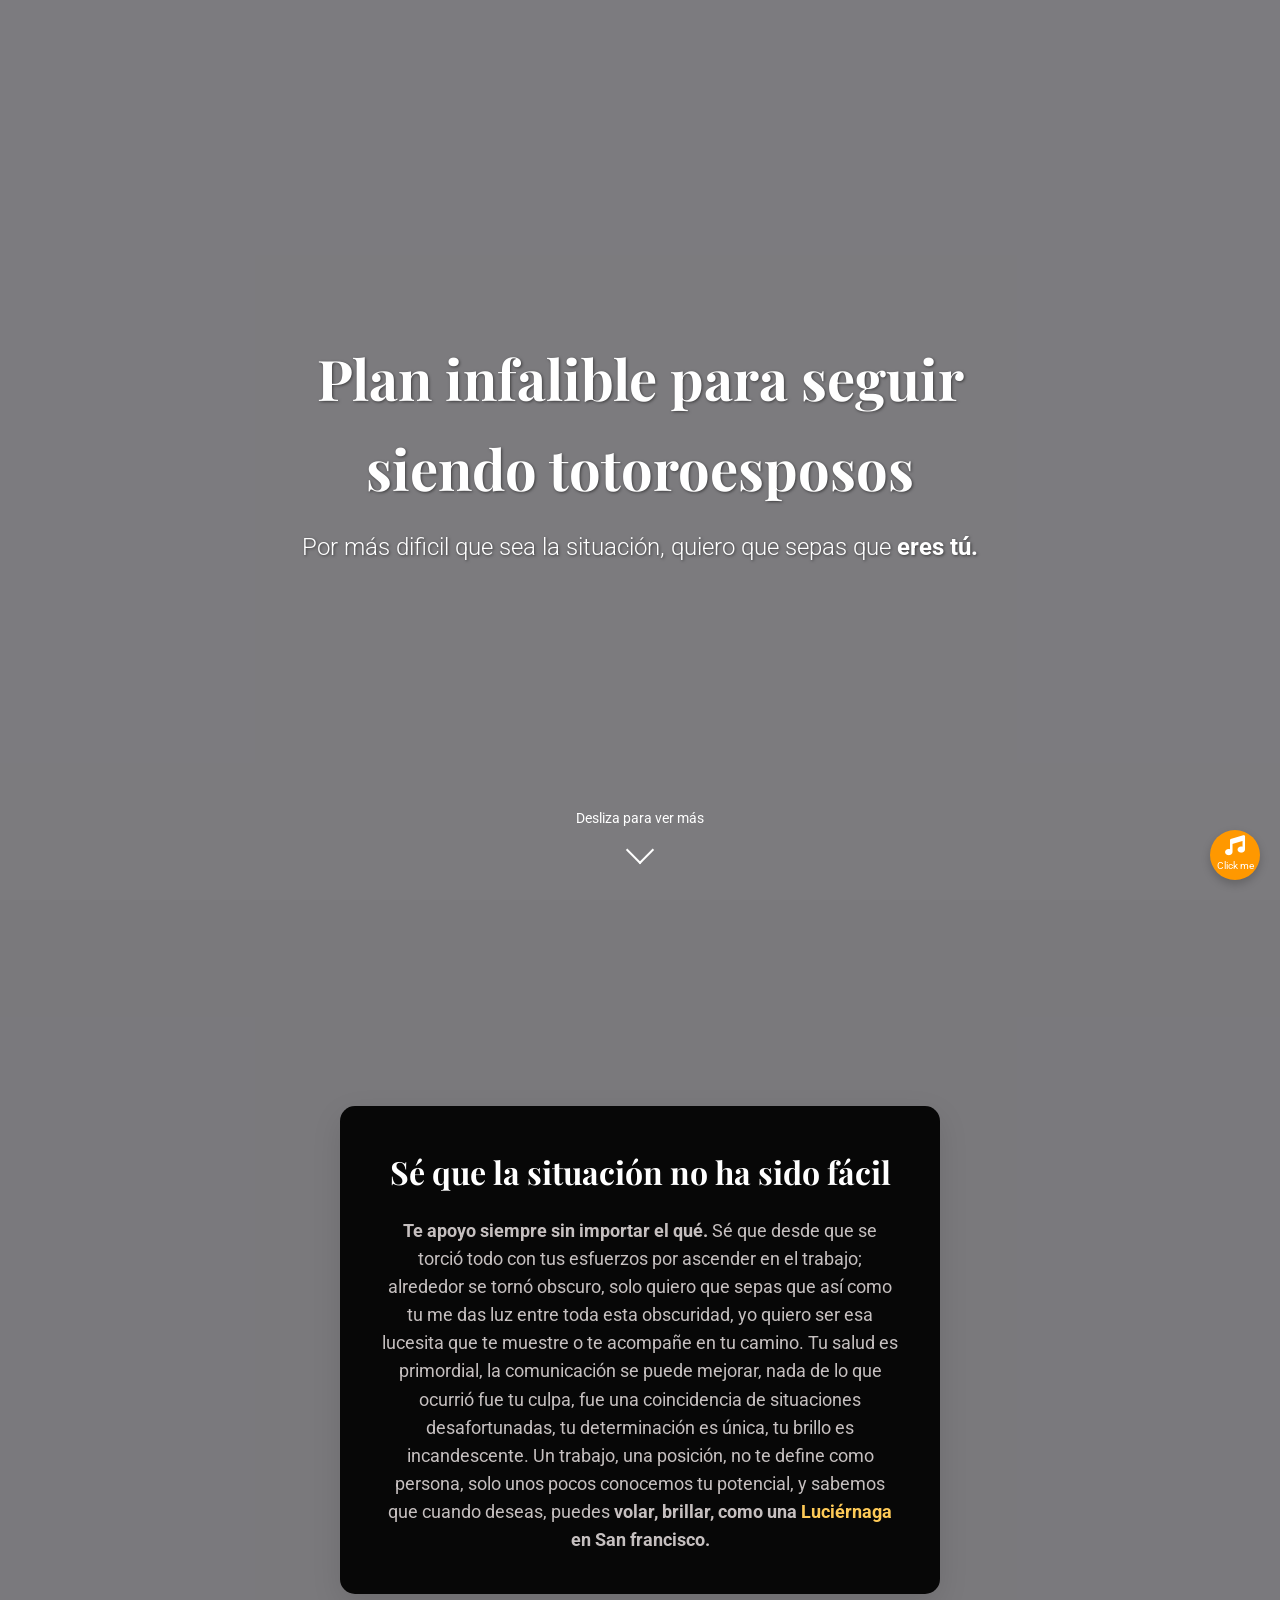
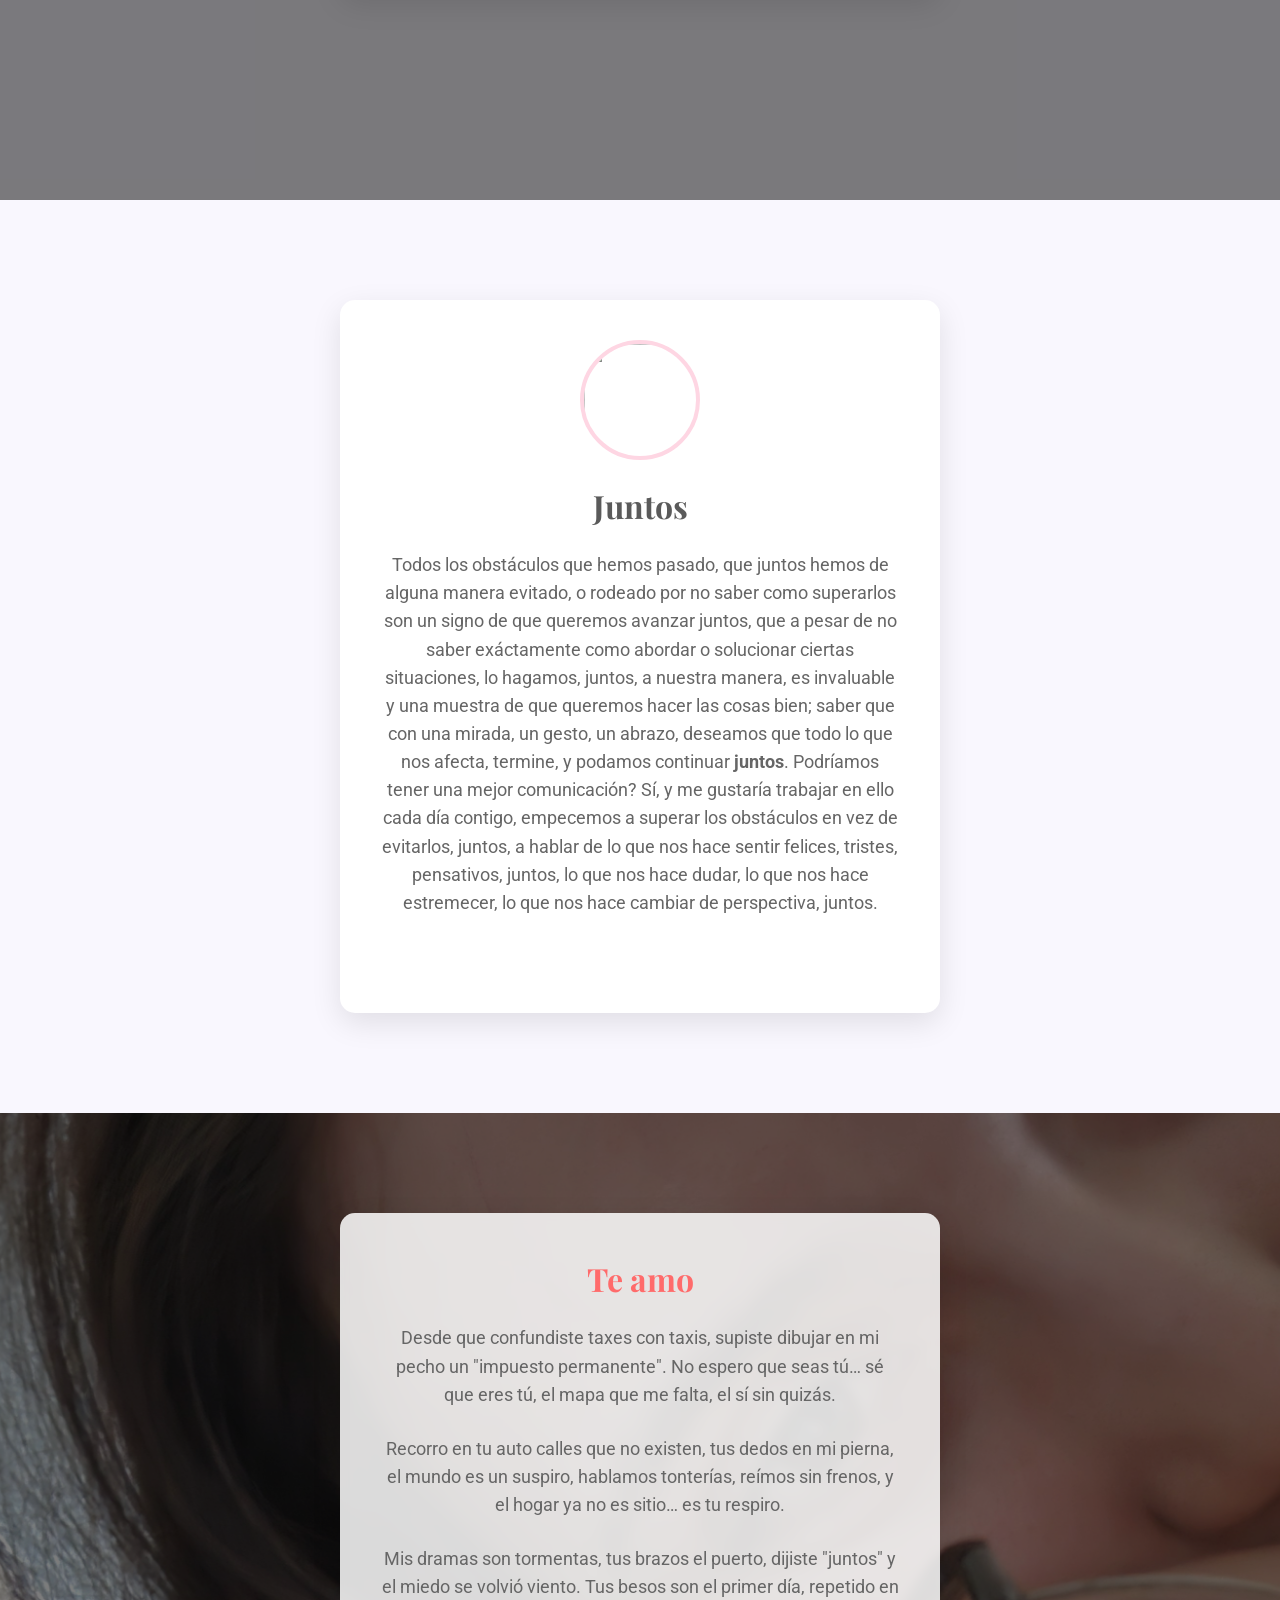
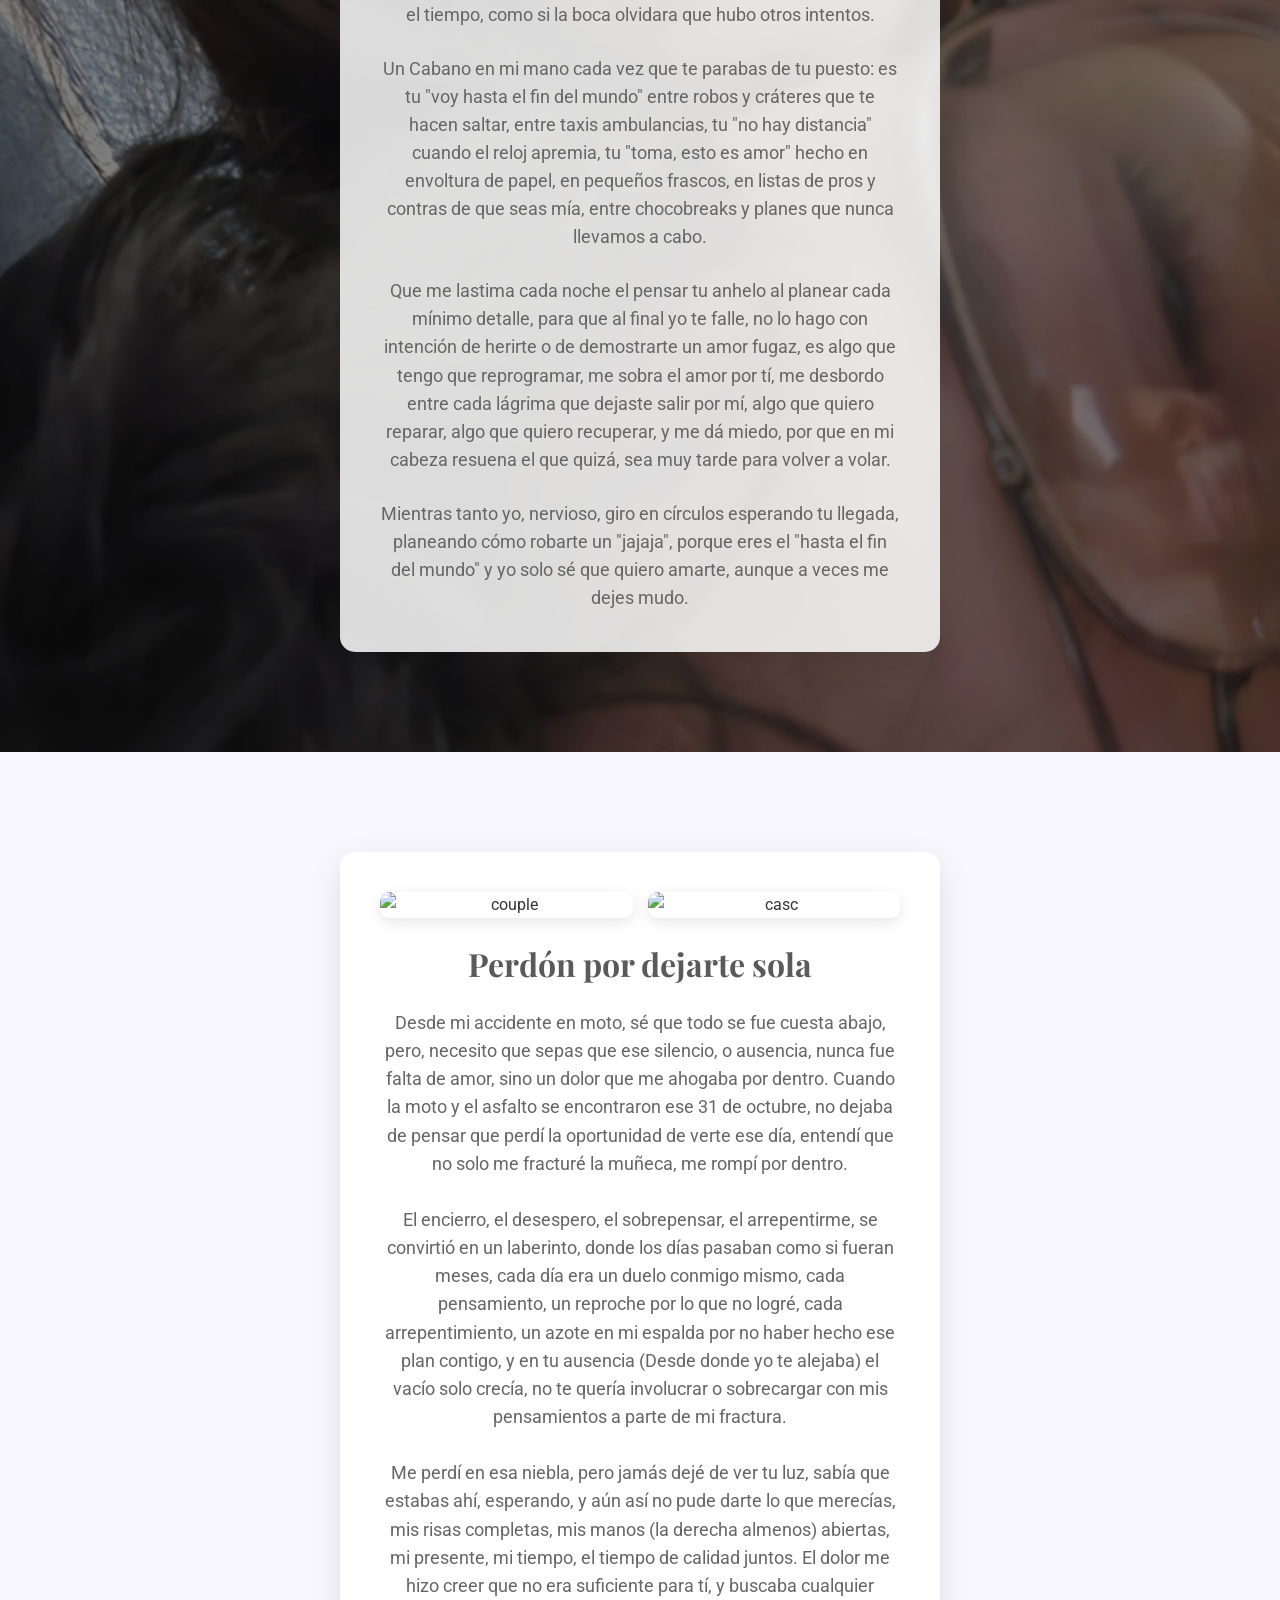
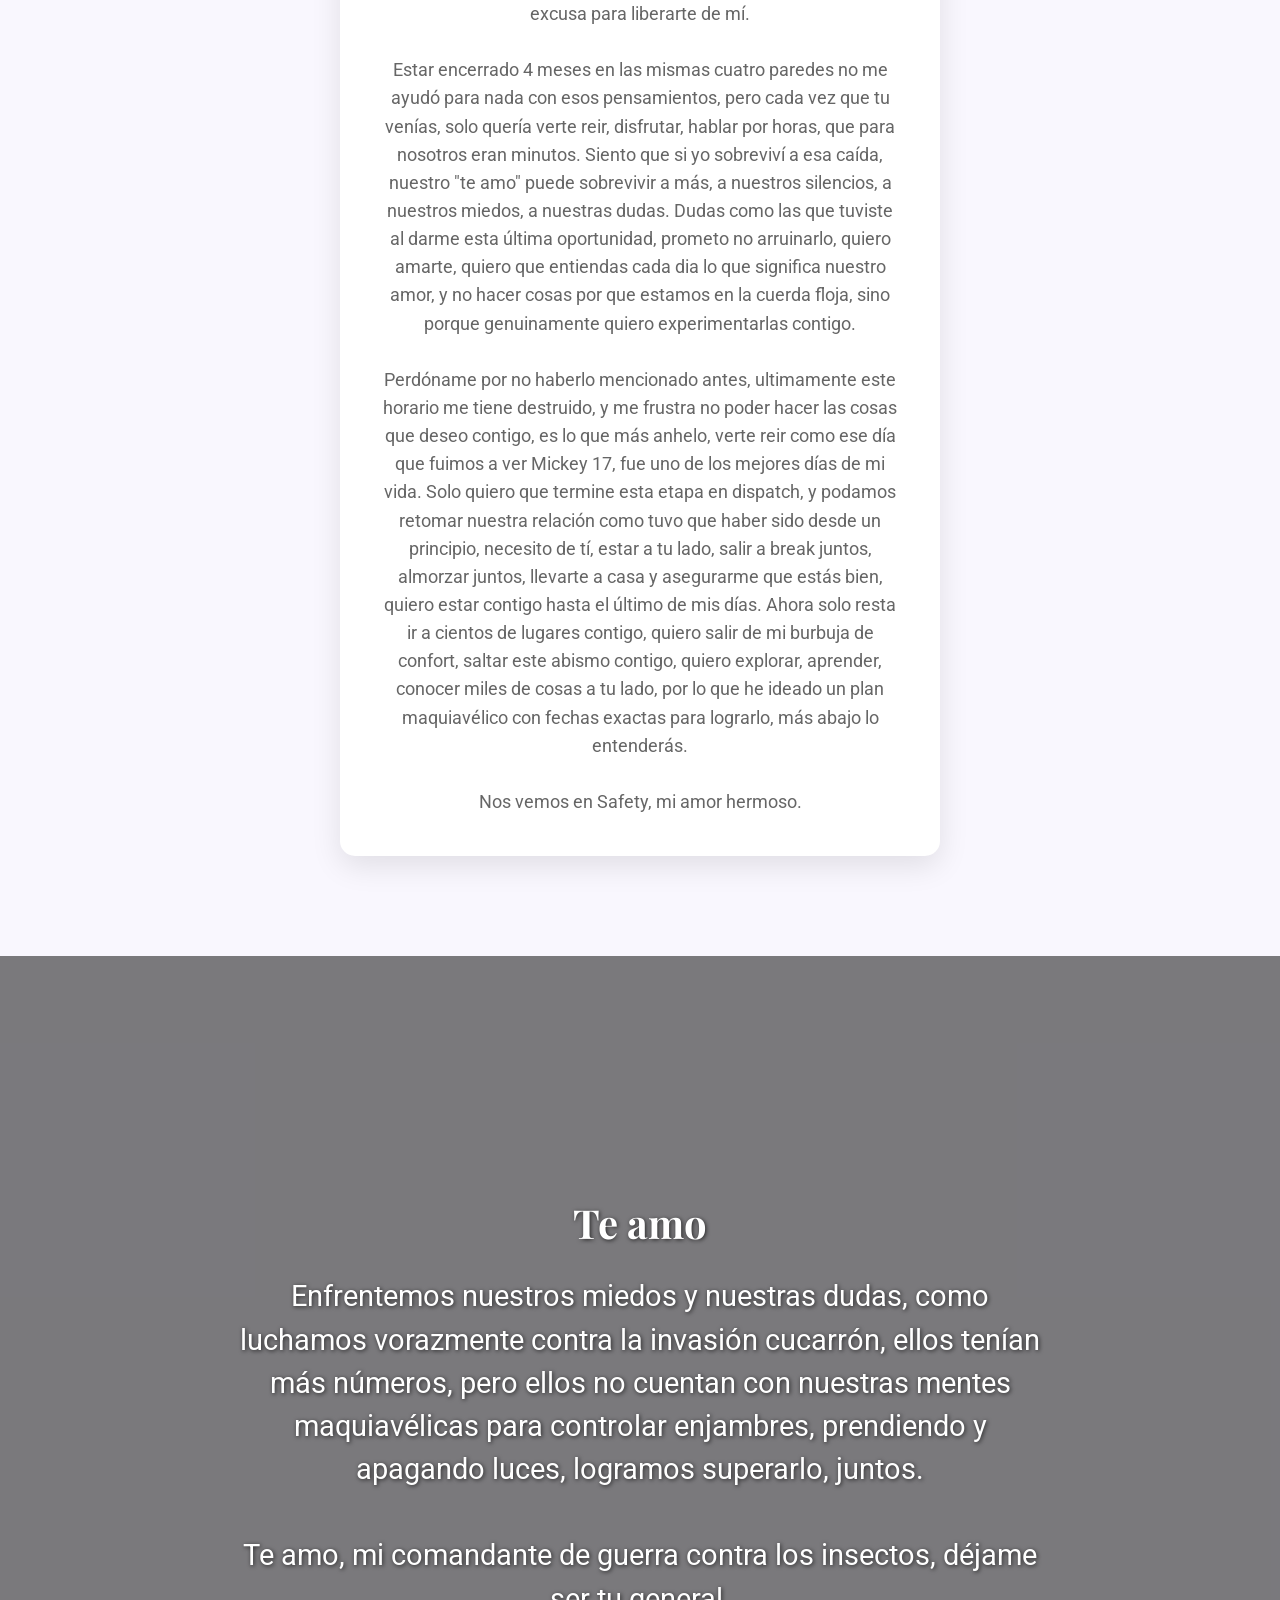
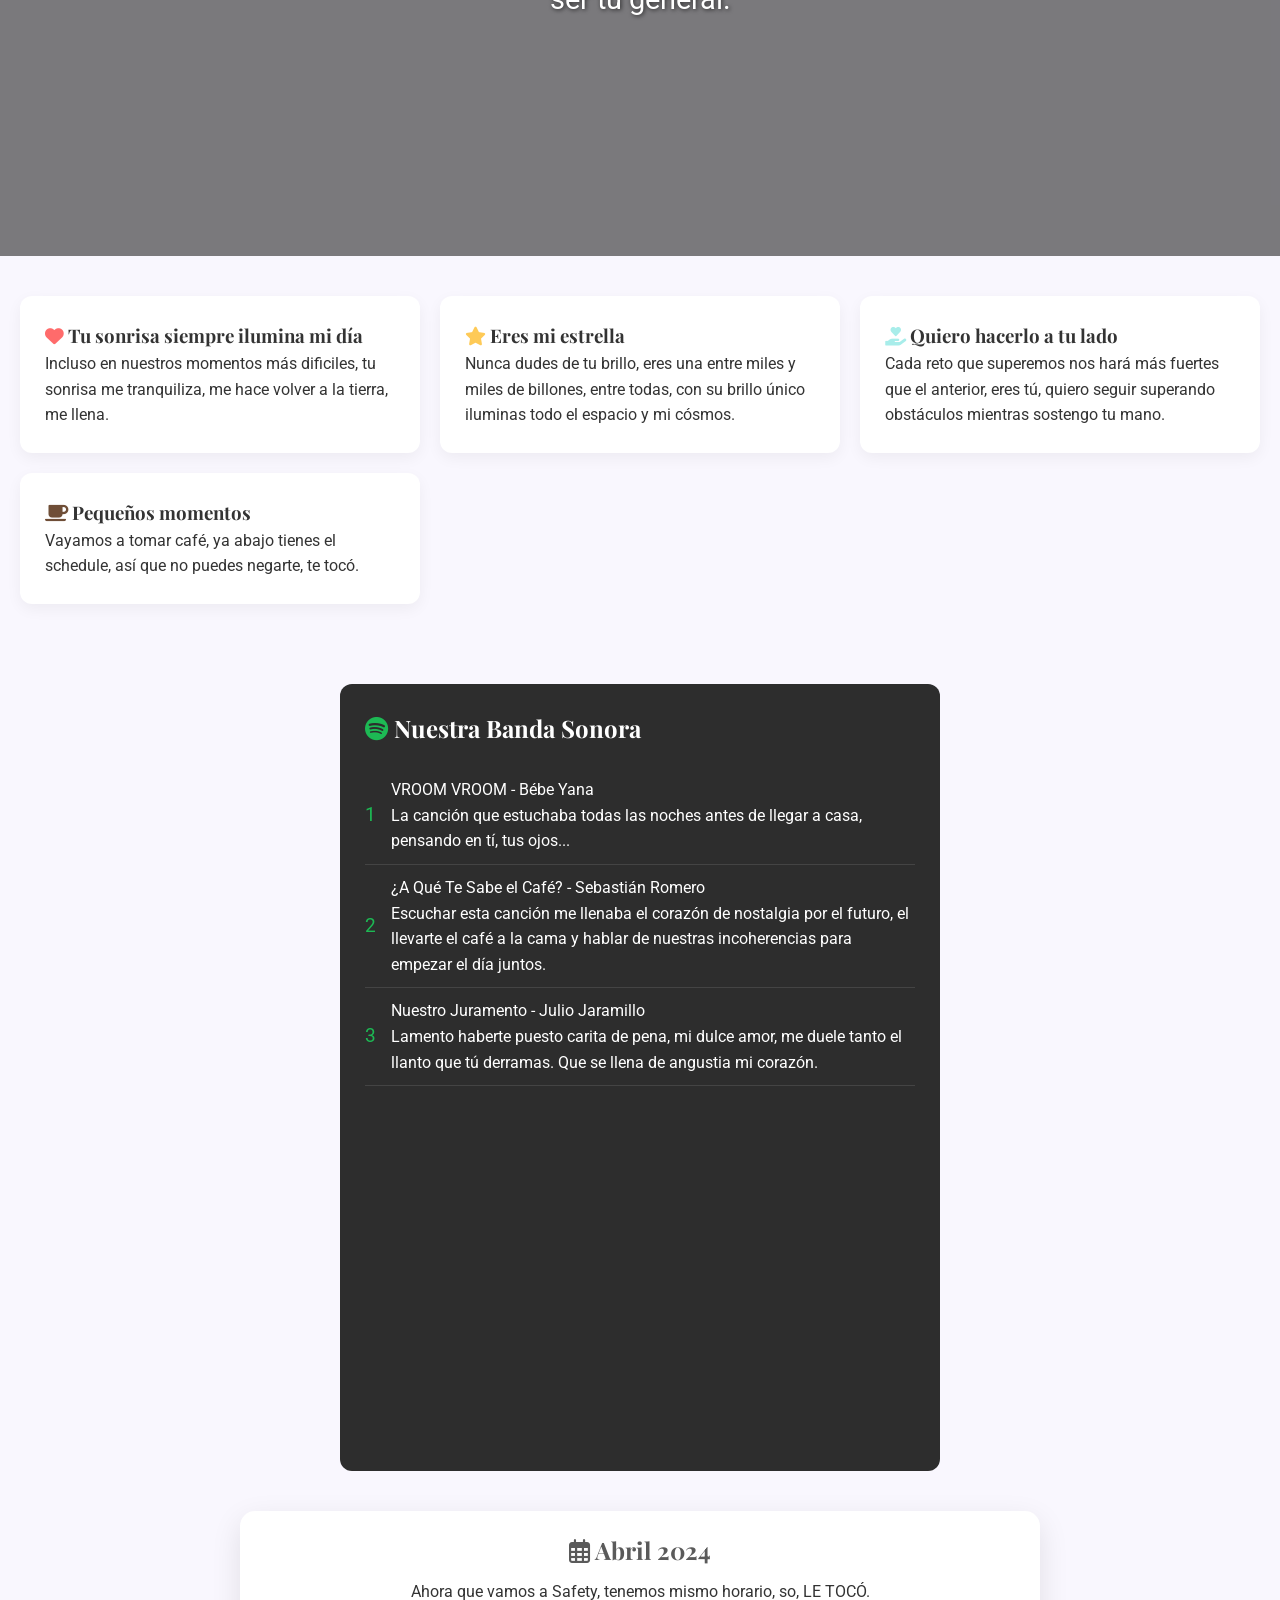
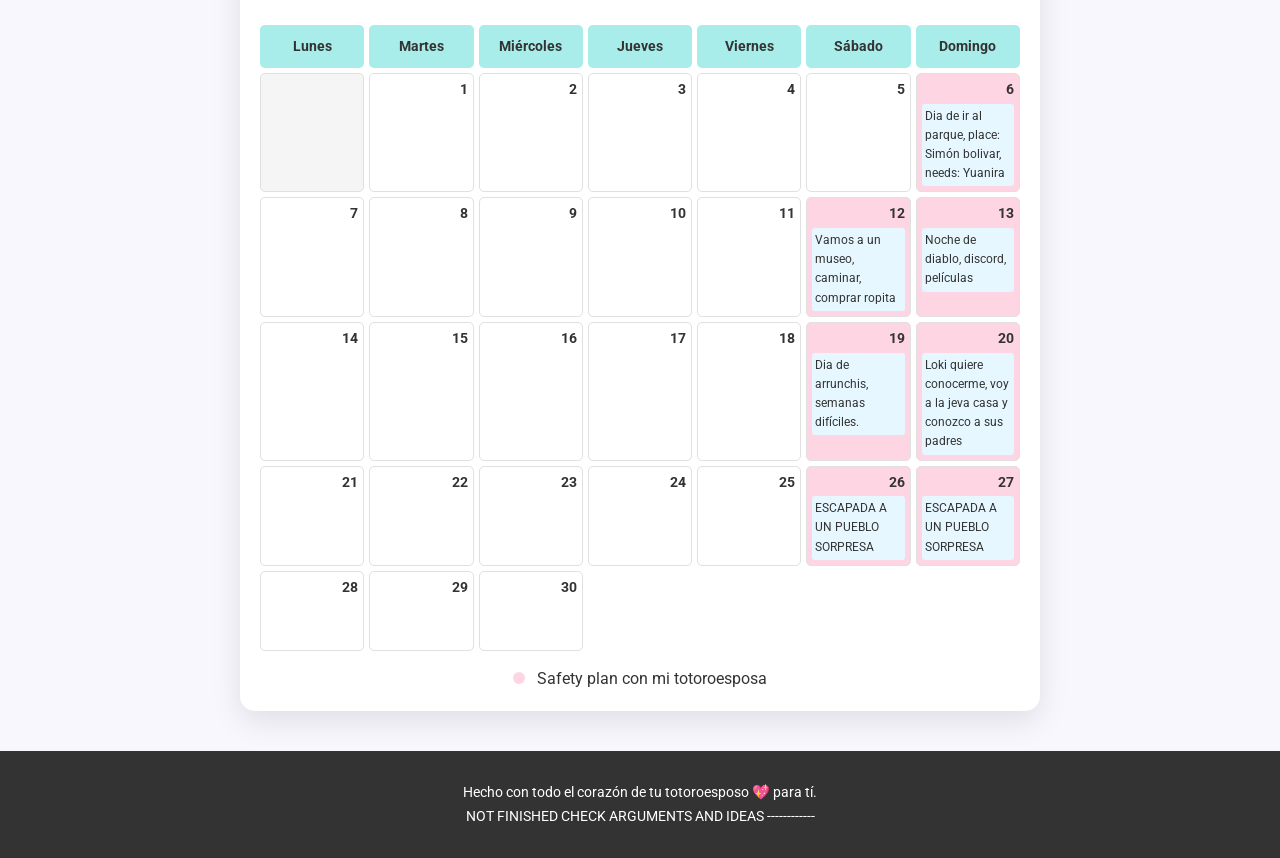
==== commit 2939f2dc: "Update index.html" ====
--- a/index.html
+++ b/index.html
@@ -140,7 +140,8 @@
                     El dolor me hizo creer que no era suficiente para tí, y buscaba cualquier excusa para liberarte de mí.  <br><br>
 
                     Estar encerrado 4 meses en las mismas cuatro paredes no me ayudó para nada con esos pensamientos, pero cada vez que tu venías, solo quería verte reir, disfrutar, hablar por horas, que para nosotros eran minutos.
-                    Siento que si yo sobreviví a esa caída, nuestro "te amo" puede sobrevivir a más, a nuestros silencios, a nuestros miedos, a nuestras dudas. <br><br>
+                    Siento que si yo sobreviví a esa caída, nuestro "te amo" puede sobrevivir a más, a nuestros silencios, a nuestros miedos, a nuestras dudas. Dudas como las que tuviste al darme esta última oportunidad, prometo no arruinarlo, quiero amarte, quiero 
+                    que entiendas cada dia lo que significa nuestro amor, y no hacer cosas por que estamos en la cuerda floja, sino porque genuinamente quiero experimentarlas contigo. <br><br>
 
                     Perdóname por no haberlo mencionado antes, ultimamente este horario me tiene destruido, y me frustra no poder hacer las cosas que deseo contigo, es lo que más anhelo, verte reir como ese día que fuimos a ver Mickey 17, fue uno de los mejores
                     días de mi vida. Solo quiero que termine esta etapa en dispatch, y podamos retomar nuestra relación como tuvo que haber sido desde un principio, necesito de tí, estar a tu lado, salir a break juntos, almorzar juntos, llevarte a casa y asegurarme que estás bien, quiero
--- a/styles.css
+++ b/styles.css
@@ -1,4 +1,4 @@
-/* Estilos generales */
+
 * {
     margin: 0;
     padding: 0;
@@ -17,6 +17,7 @@
     font-family: 'Playfair Display', serif;
     font-weight: 700;
 }
+
 
 .full-screen-header {
     height: 100vh;
@@ -58,6 +59,7 @@
     animation: bounce 2s infinite;
     color: white; 
     z-index: 2; 
+}
 
 .scroll-indicator span {
     font-size: 0.9rem;
@@ -158,7 +160,7 @@
     text-align: center;
     padding: 40px 20px;
     overflow: hidden;
-    color: white; 
+    color: white;
 }
 
 .video-background {
@@ -169,7 +171,7 @@
     width: 100%;
     height: 100%;
     object-fit: cover;
-    z-index: 1;
+    z-index: 1; /* Capa baja */
 }
 
 .final-overlay {
@@ -178,13 +180,13 @@
     left: 0;
     width: 100%;
     height: 100%;
-    background: rgba(100, 150, 200, 0.4);
-    z-index: 2; 
+    background: rgba(100, 150, 200, 0.4); 
+    z-index: 2; /* Capa media */
 }
 
 .final-content {
     position: relative;
-    z-index: 3;
+    z-index: 3; /* Capa superior (texto) */
     max-width: 800px;
     text-shadow: 1px 1px 4px rgba(0, 0, 0, 0.7); 
 }
@@ -222,14 +224,13 @@
     60% { transform: translateY(-10px); }
 }
 
-
 .message-card:hover {
     transform: translateY(-5px);
     box-shadow: 0 15px 35px rgba(0, 0, 0, 0.15);
     transition: transform 0.3s, box-shadow 0.3s;
 }
 
-
+/* Responsive */
 @media (max-width: 768px) {
     .full-screen-header h1 {
         font-size: 2.5rem;
@@ -251,7 +252,6 @@
         font-size: 1.4rem;
     }
 }
-
 
 .full-screen-header {
     background-size: cover;
@@ -265,14 +265,14 @@
     width: 100%;
     height: 100%;
     background: rgba(0, 0, 0, 0.5); 
-    z-index: 1;
+    z-index: 1; 
 }
 
 .header-content {
     position: relative;
     z-index: 2; 
     color: white; 
-    text-shadow: 1px 1px 3px rgba(0, 0, 0, 0.5);
+    text-shadow: 1px 1px 3px rgba(0, 0, 0, 0.5); 
 }
 
 .header-content h1,
@@ -551,7 +551,6 @@
     width: 100%;
 }
 
-
 .audio-control.error {
     background-color: #ff9800;
     animation: pulse 2s infinite;
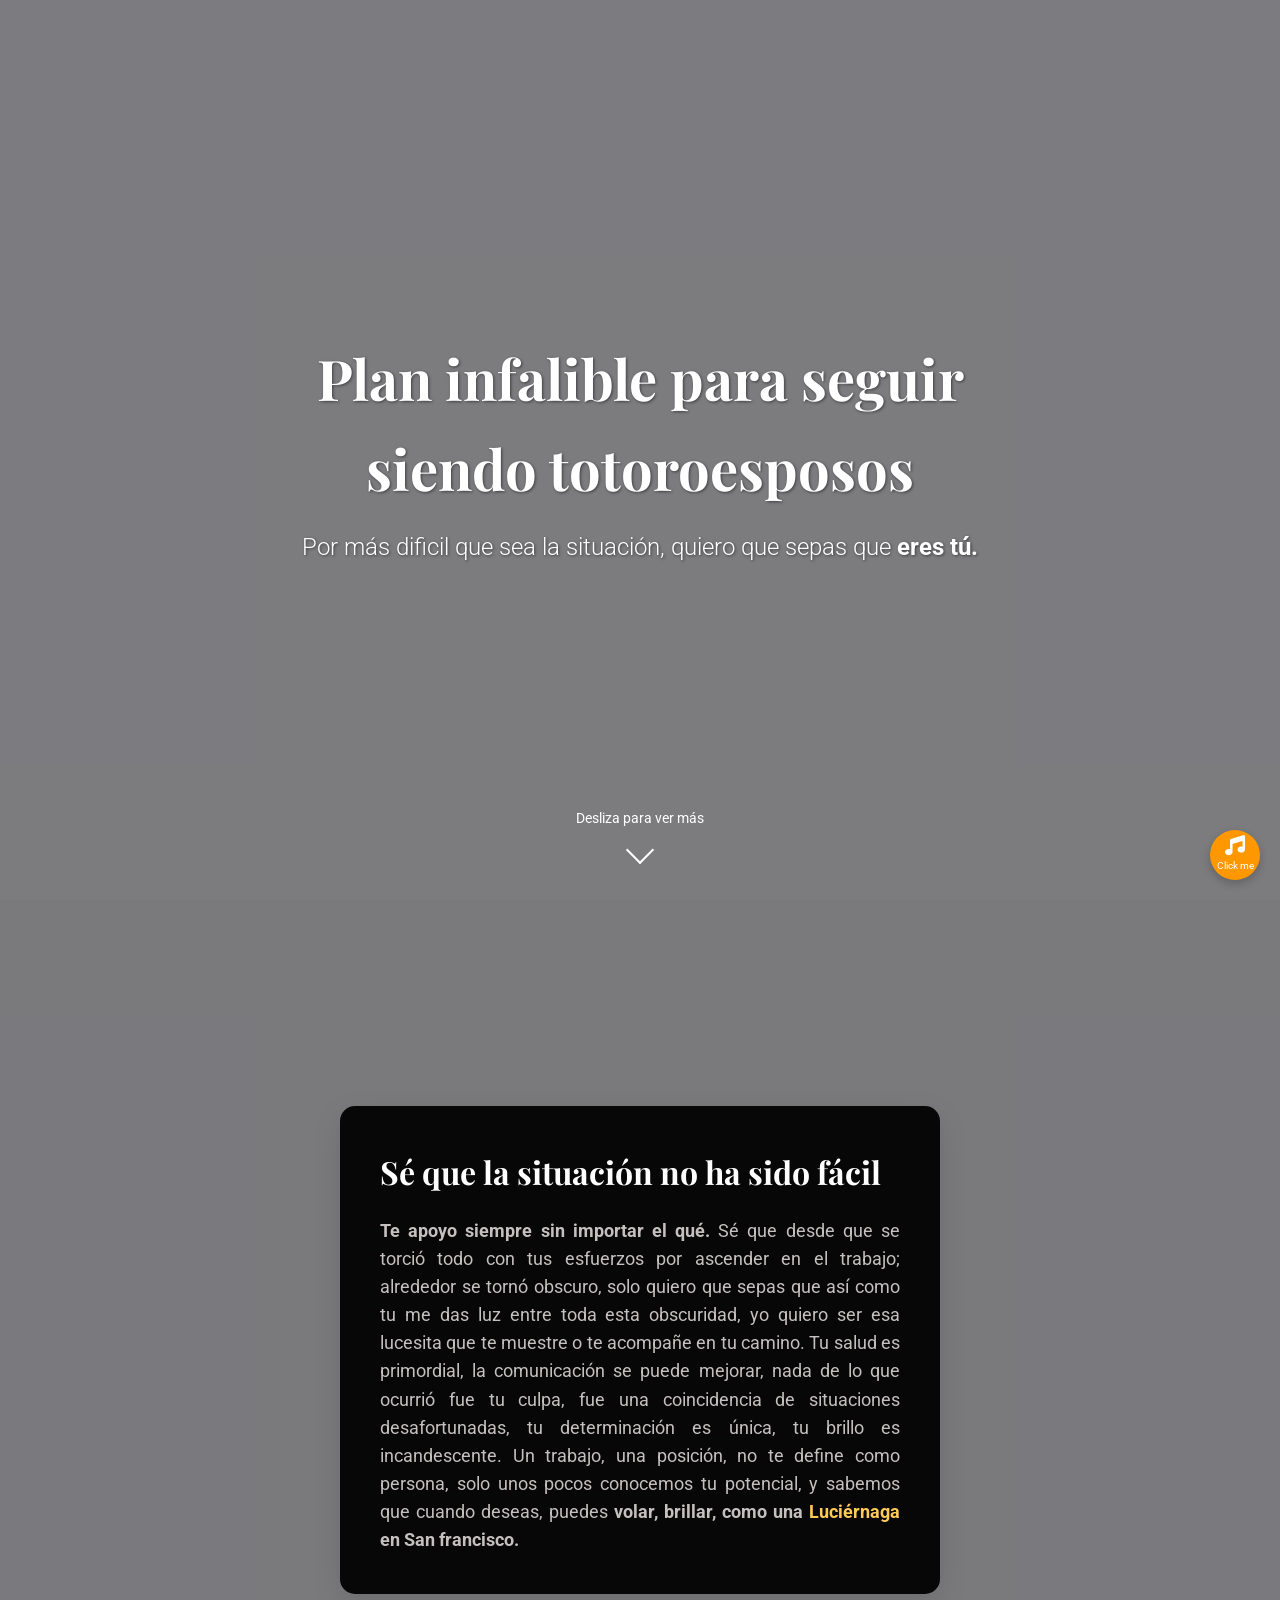
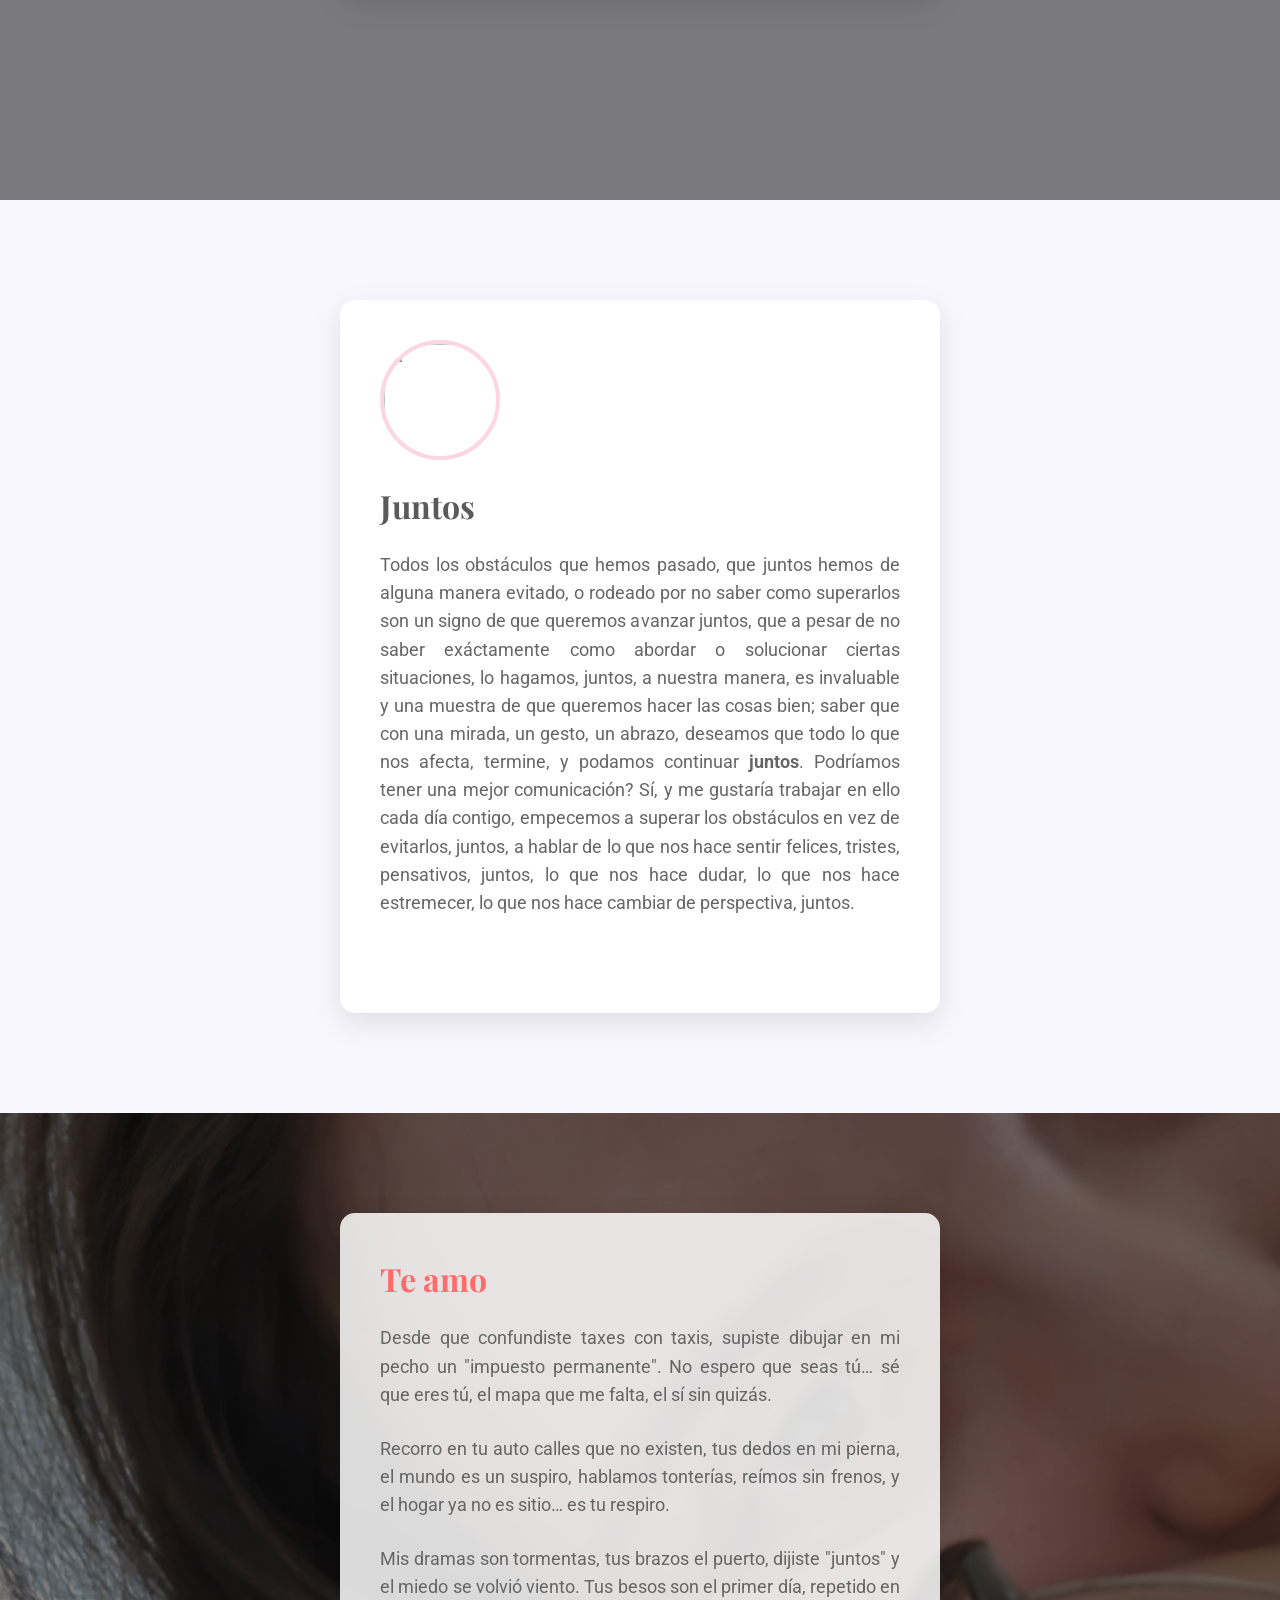
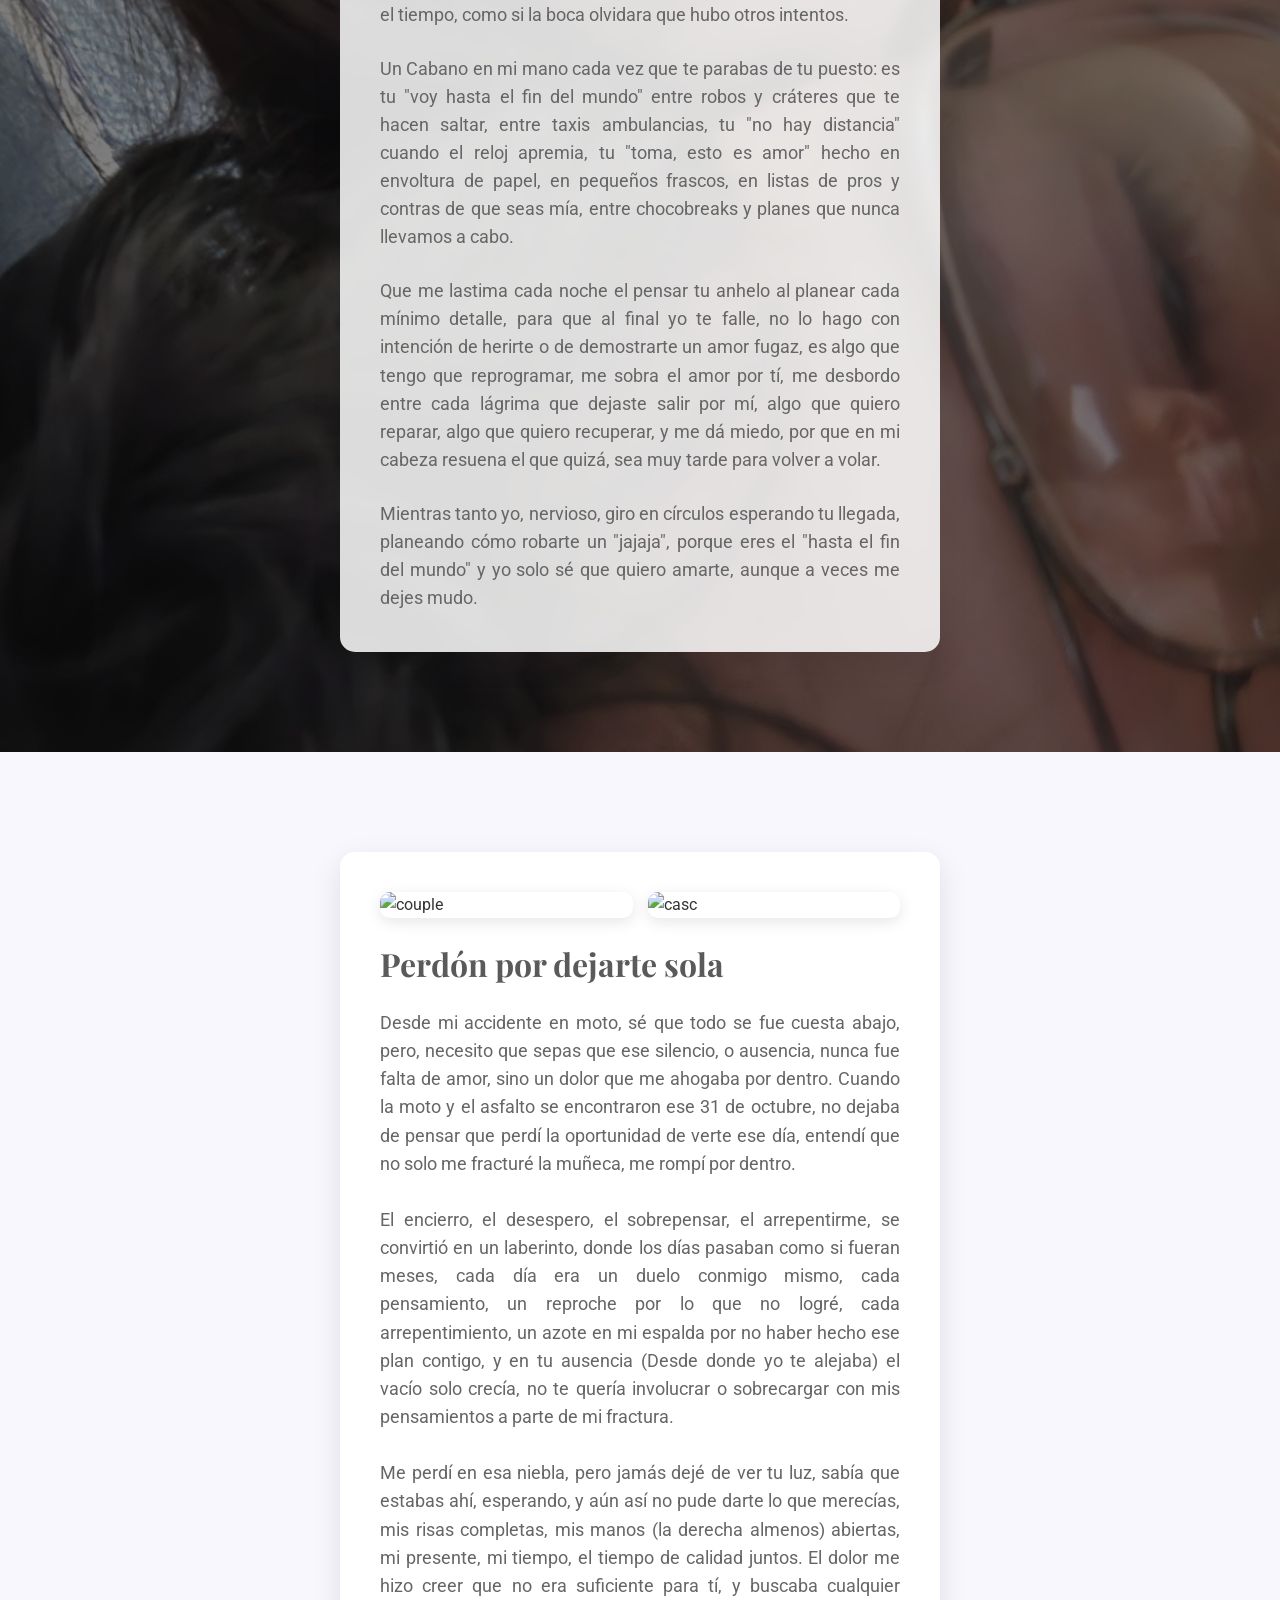
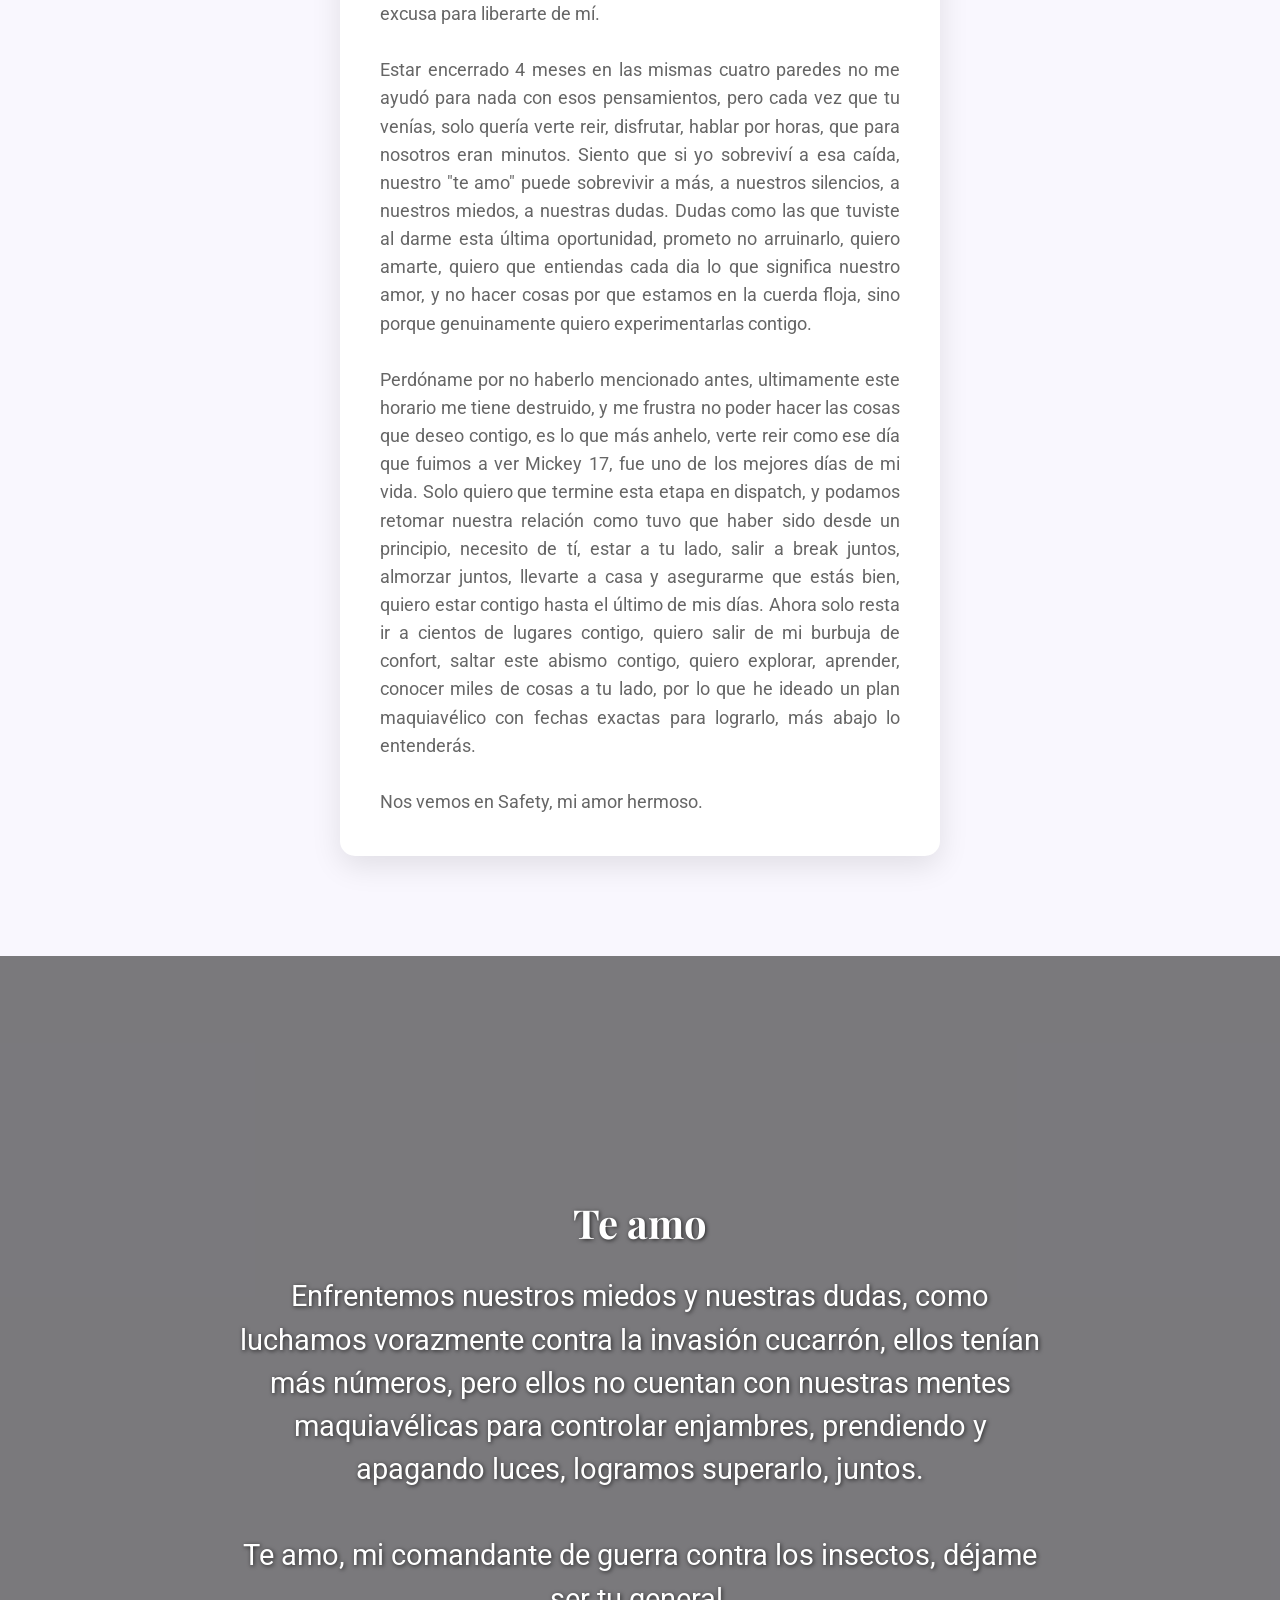
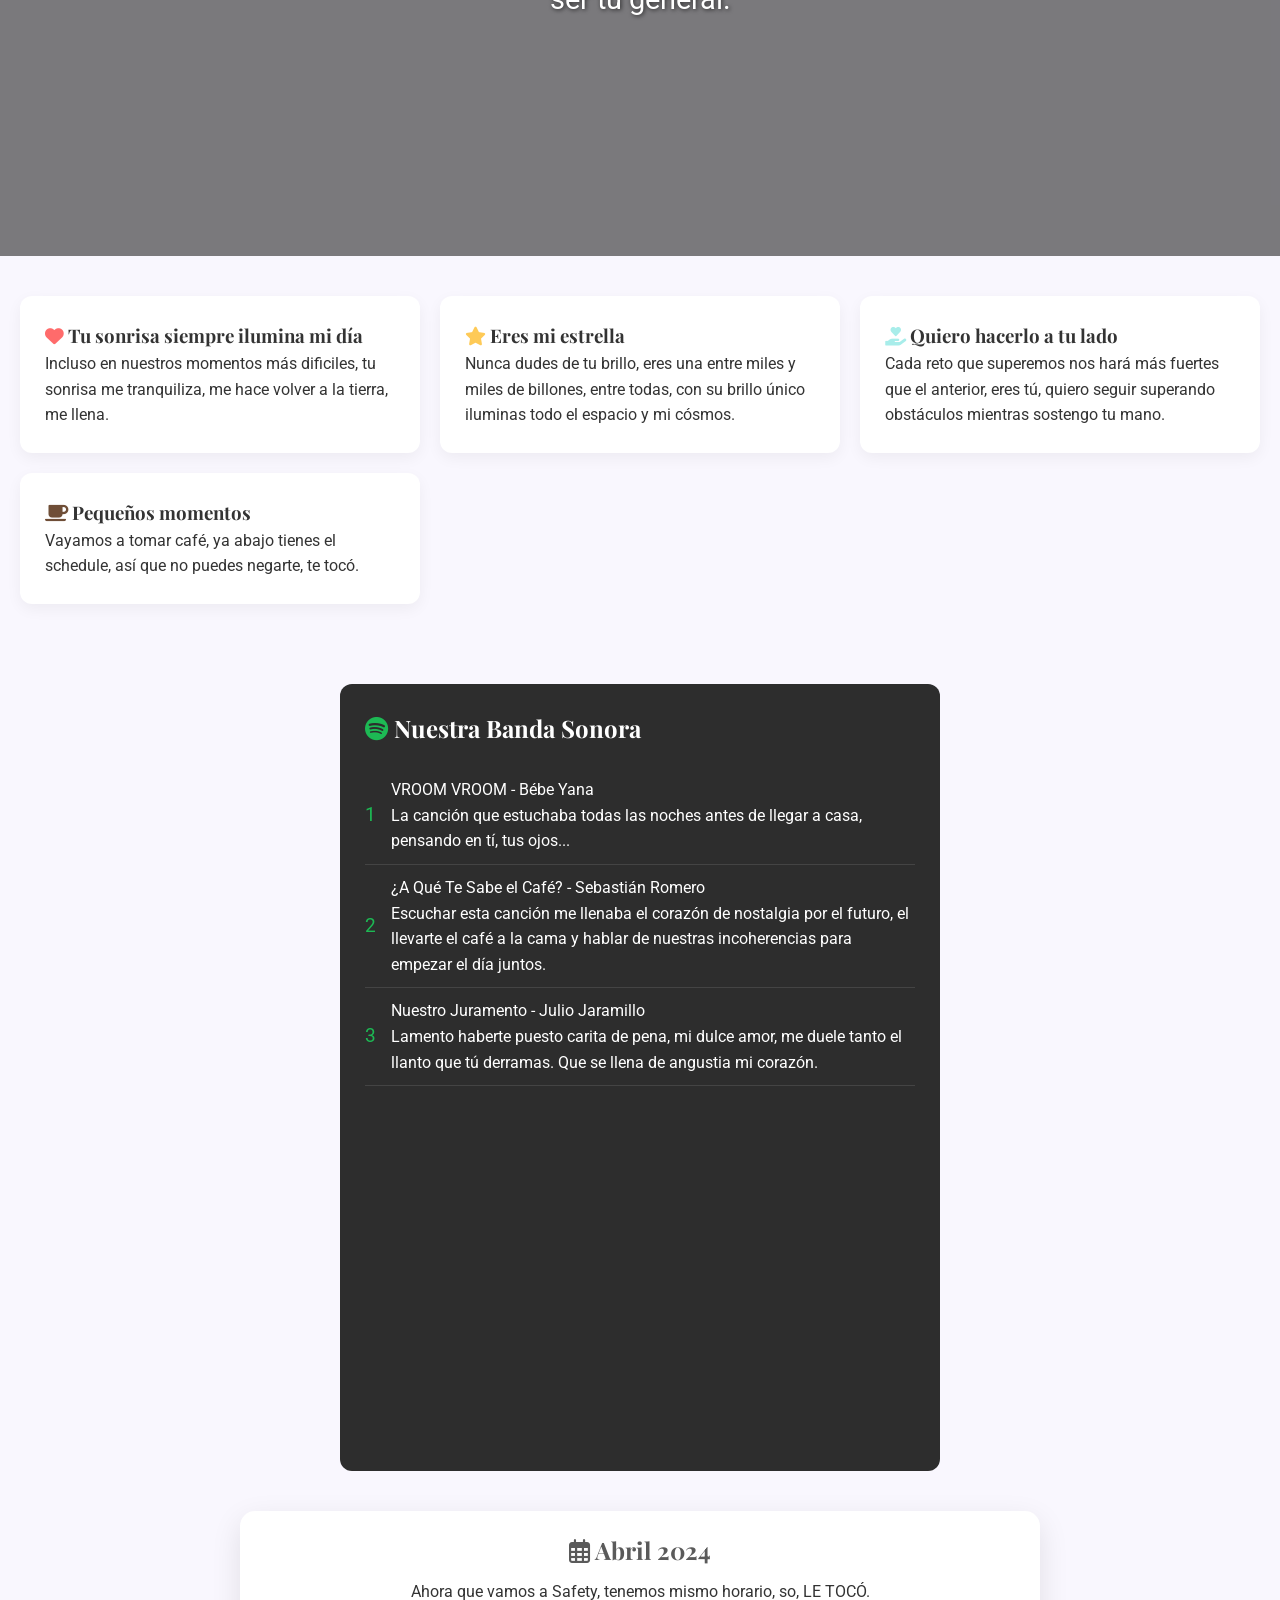
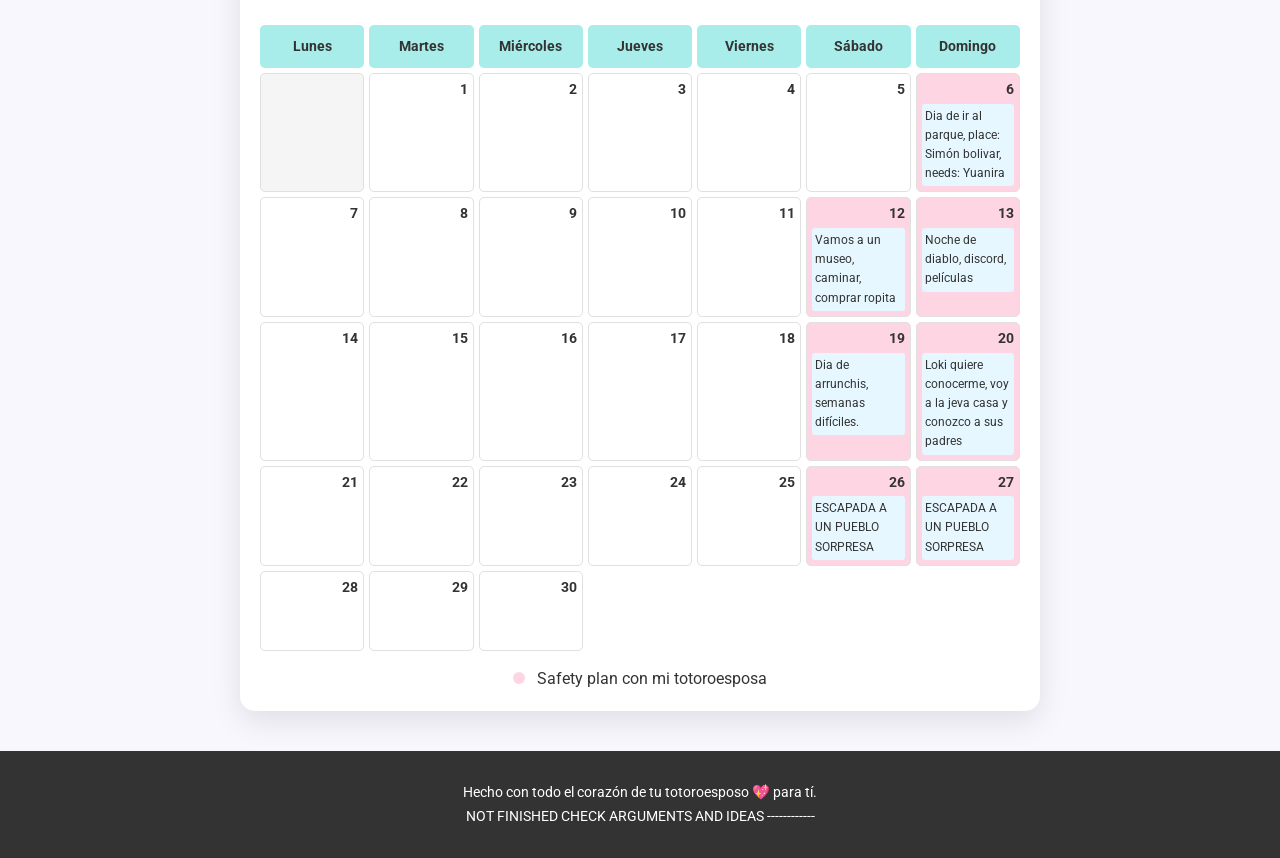
==== commit 024a0628: "Update index.html" ====
--- a/index.html
+++ b/index.html
@@ -80,7 +80,7 @@
                     a pesar de no saber exáctamente como abordar o solucionar ciertas situaciones, lo hagamos, juntos, a nuestra manera, es invaluable y una muestra de que queremos hacer las cosas bien; saber que con una mirada, un gesto, un abrazo, deseamos
                     que todo lo que nos afecta, termine, y podamos continuar <strong>juntos</strong>. Podríamos tener una mejor comunicación? Sí,
                     y me gustaría trabajar en ello cada día contigo, empecemos a superar los obstáculos en vez de evitarlos, juntos, a hablar de lo que nos hace sentir felices, tristes, pensativos, juntos,
-                    lo que nos hace dudar, lo que nos hace estremecer, lo que nos hace cambiar de perspectiva, juntos. <br><br> <img src="images/totoro.gif" alt="" class="src">
+                    lo que nos hace dudar, lo que nos hace estremecer, lo que nos hace cambiar de perspectiva, juntos. <br><br> <img src="https://i.giphy.com/10391PrBqx2LAc.webp" alt="" class="src">
                 </p>
             </div>
         </section>
--- a/styles.css
+++ b/styles.css
@@ -11,6 +11,7 @@
     line-height: 1.6;
     background-color: #f9f7fe;
     overflow-x: hidden;
+    
 }
 
 h1, h2, h3 {
@@ -100,8 +101,9 @@
     padding: 40px;
     max-width: 600px;
     box-shadow: 0 10px 30px rgba(0, 0, 0, 0.1);
-    text-align: center;
+    text-align: justify;
     margin: 20px;
+
 }
 .message-card1 {
     background-color: rgb(7, 7, 7);
@@ -109,7 +111,7 @@
     padding: 40px;
     max-width: 600px;
     box-shadow: 0 10px 30px rgba(0, 0, 0, 0.1);
-    text-align: center;
+    text-align: justify;
     margin: 20px;
     position: relative;
     overflow: hidden;
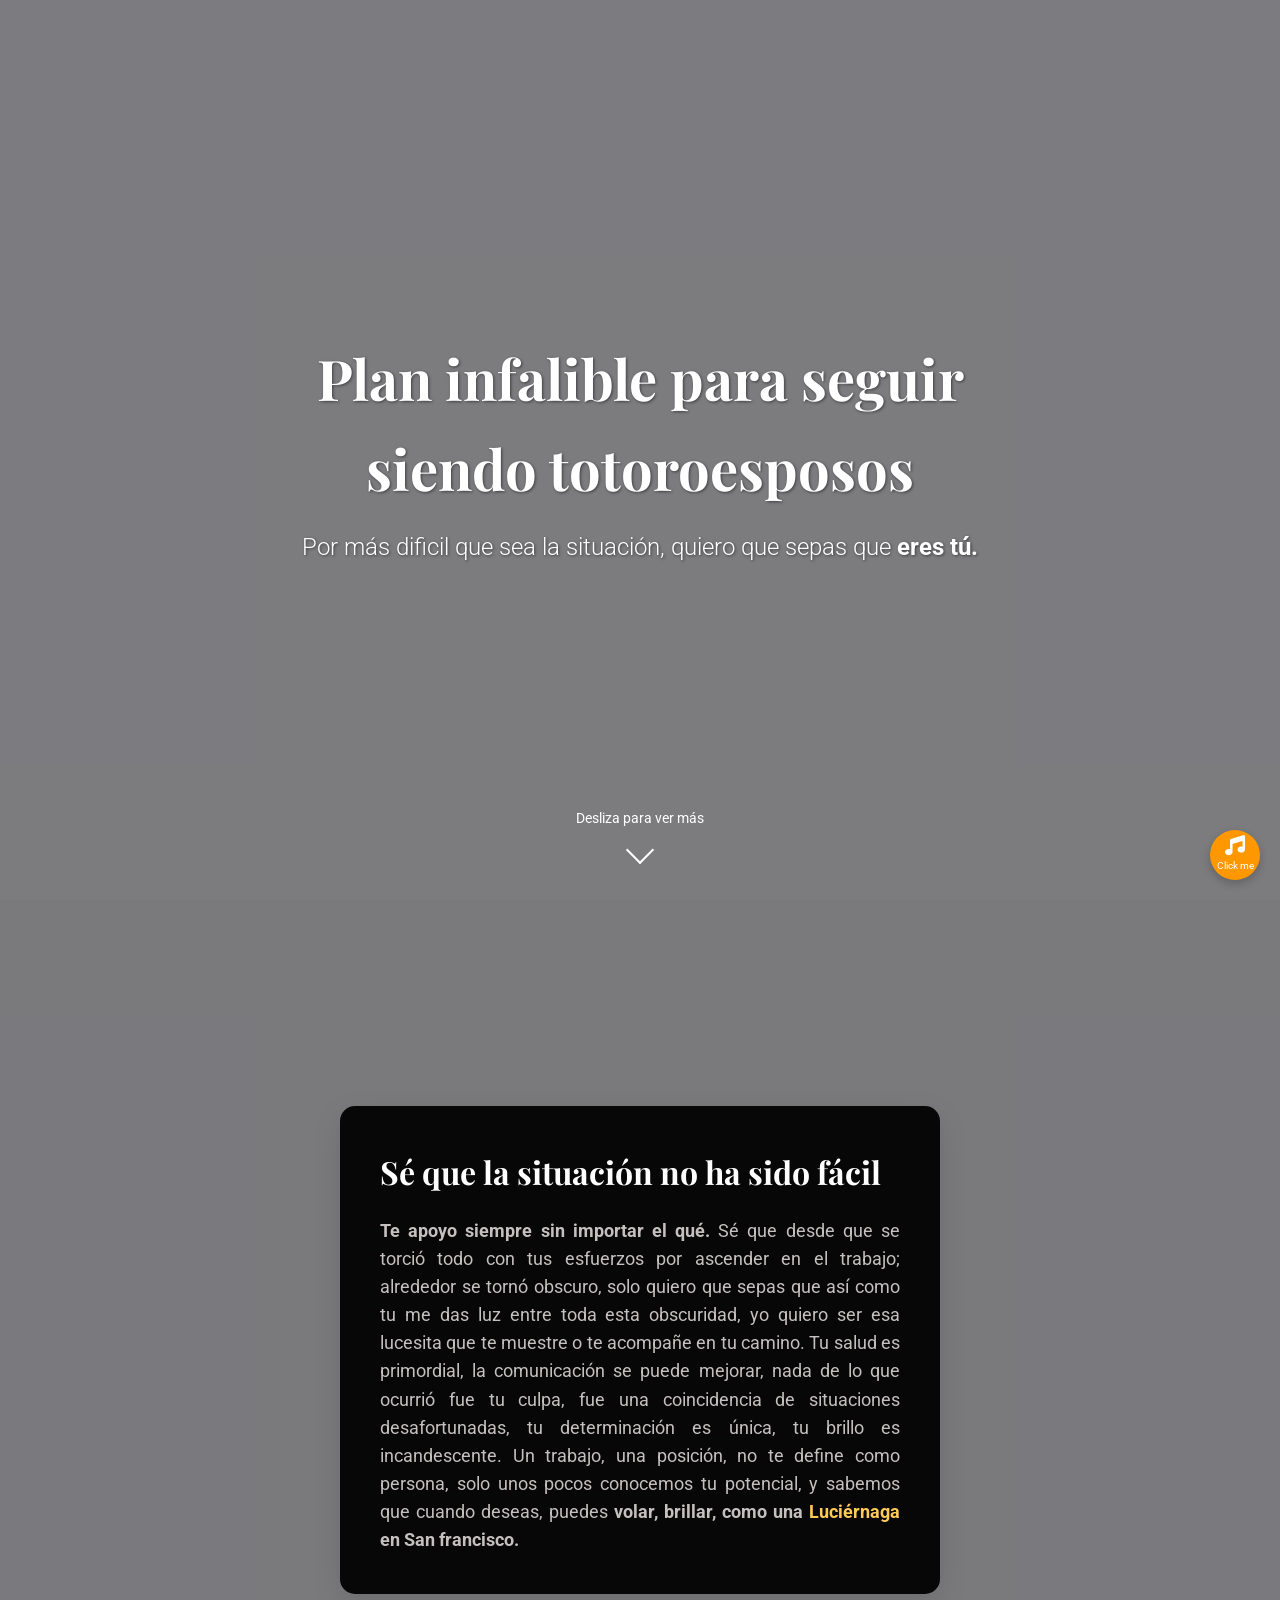
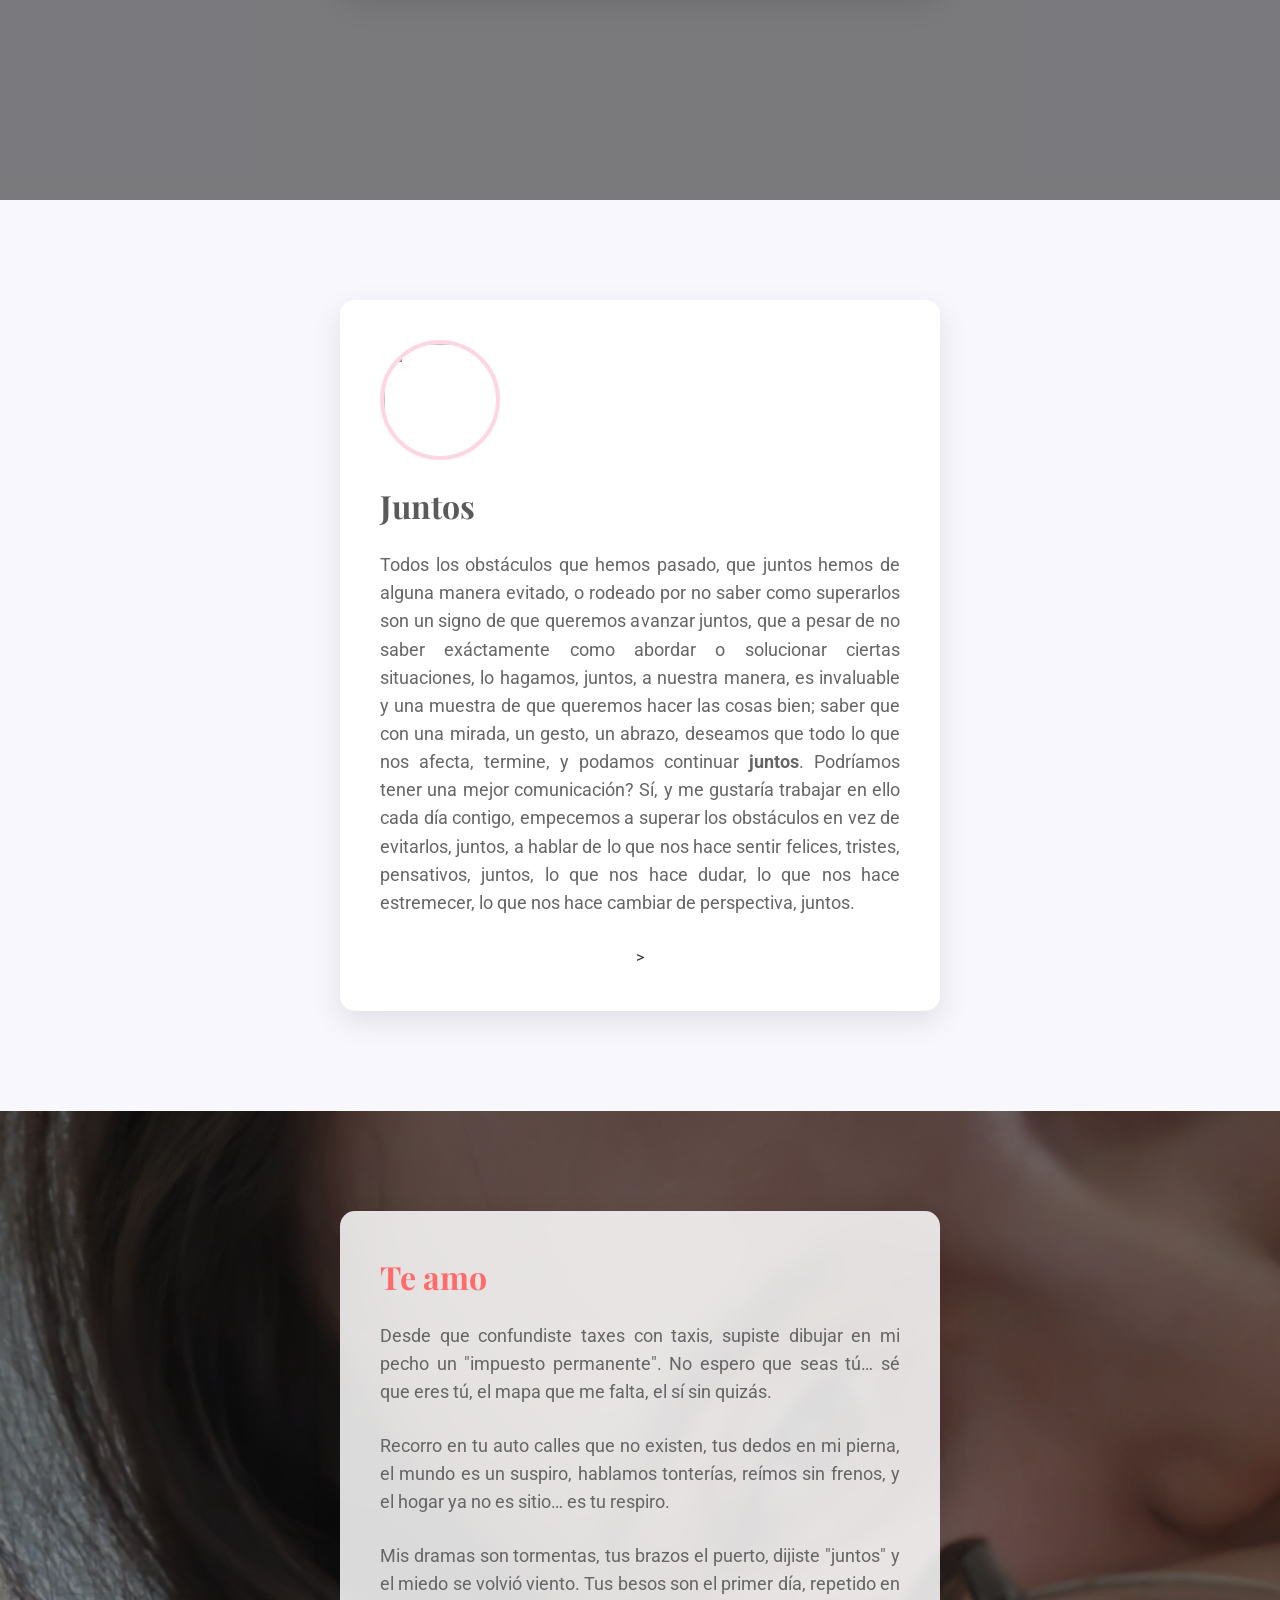
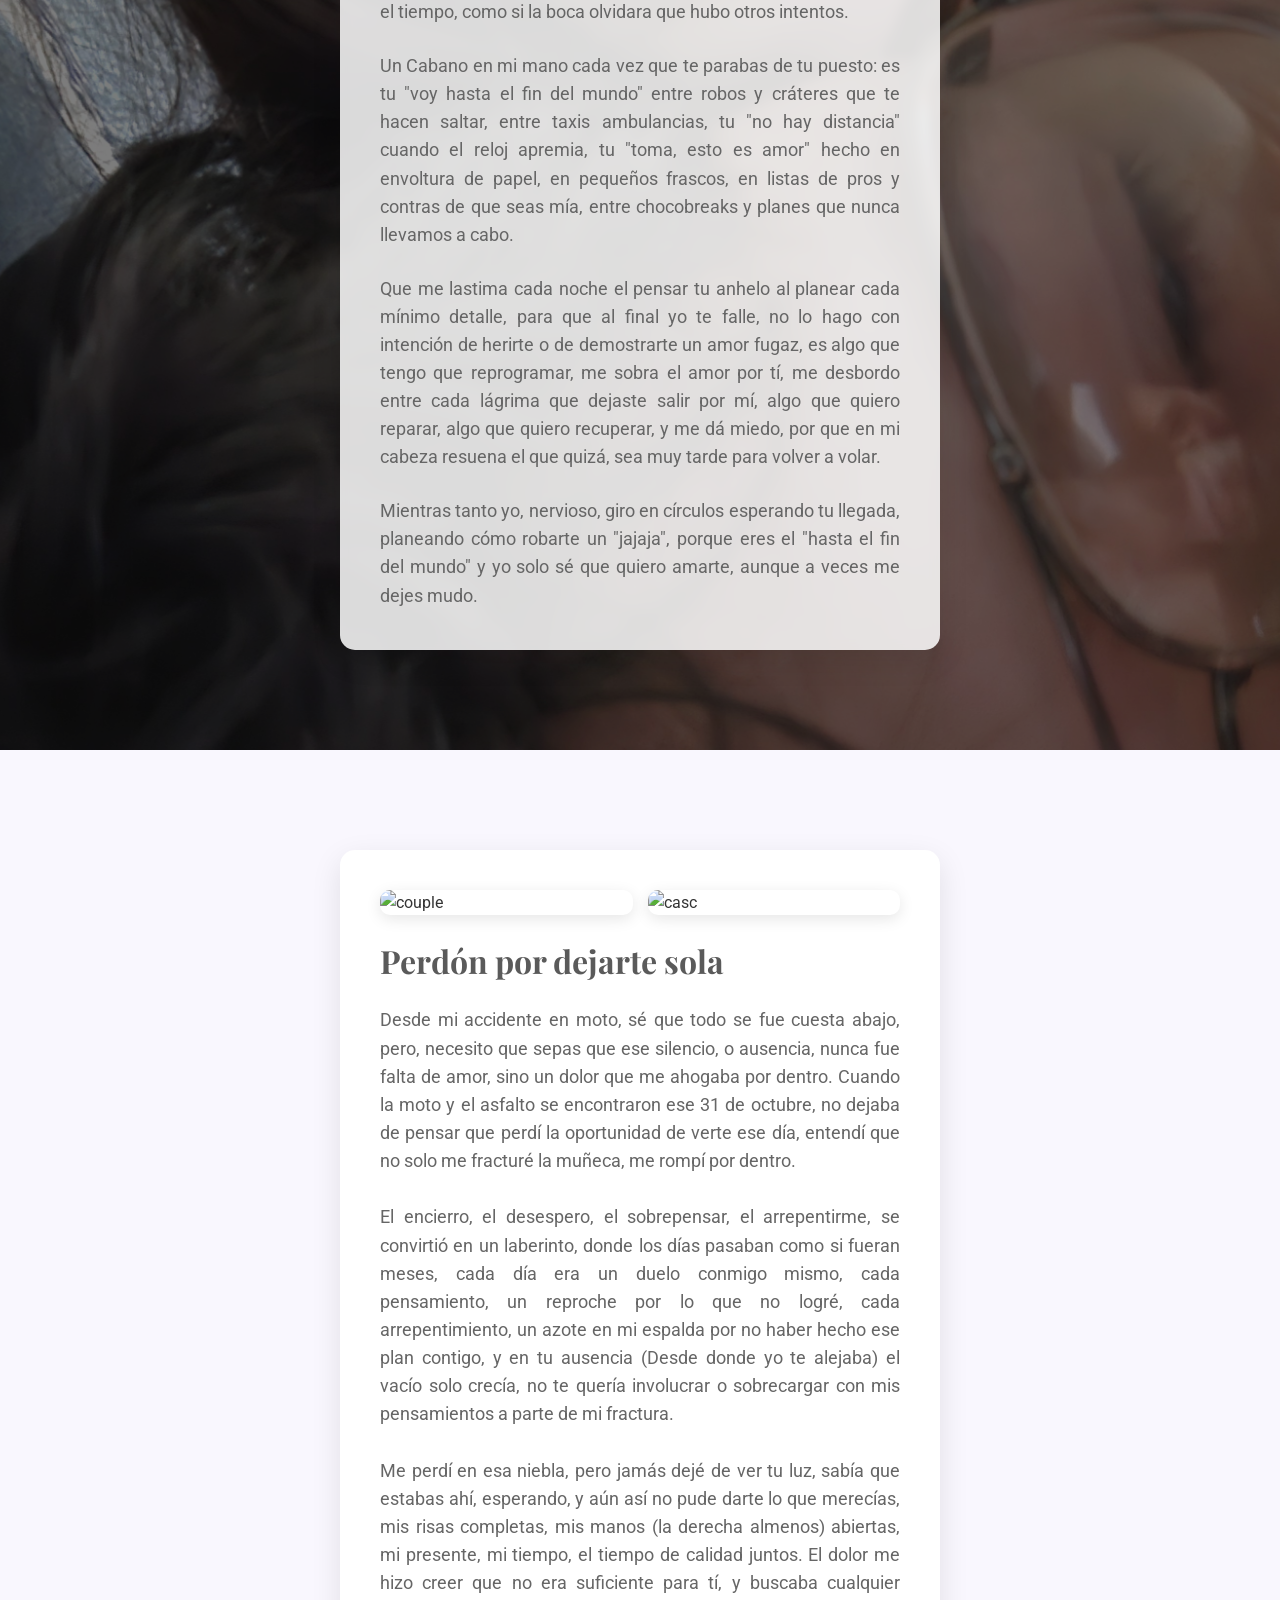
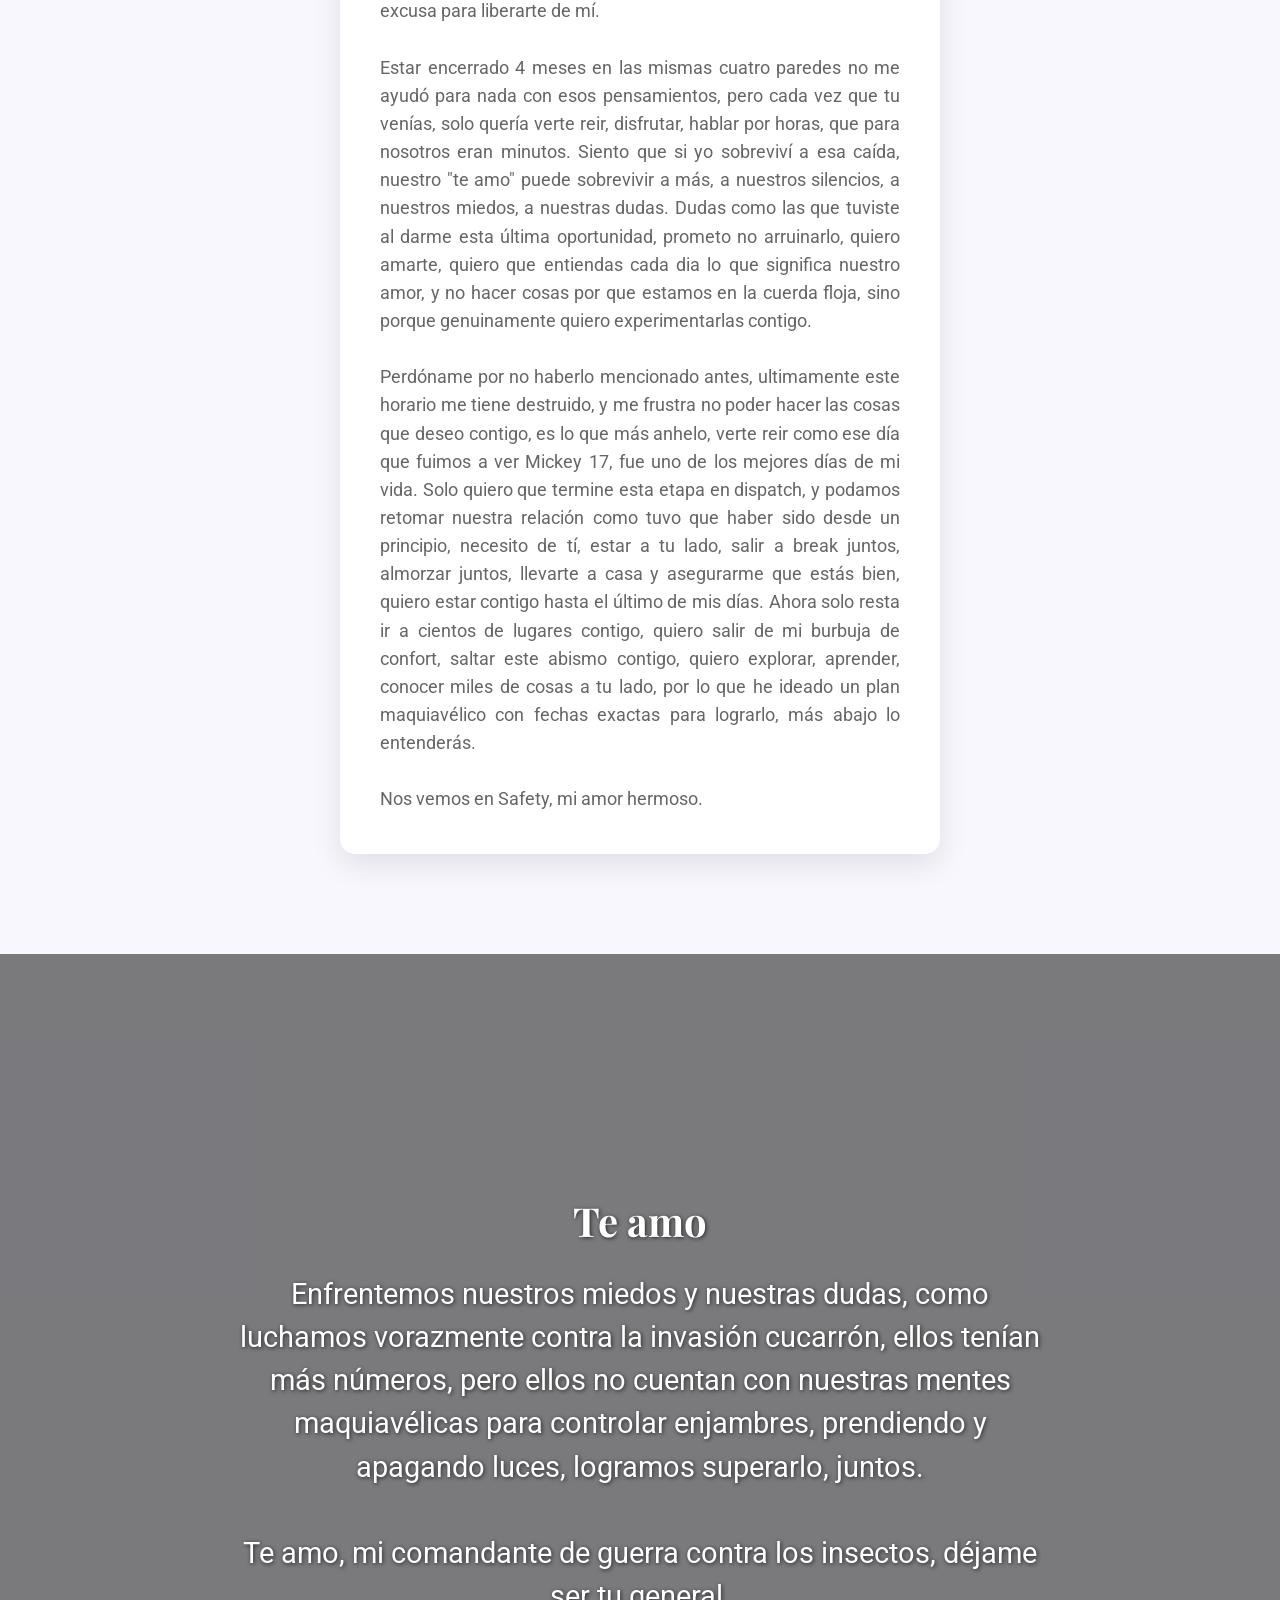
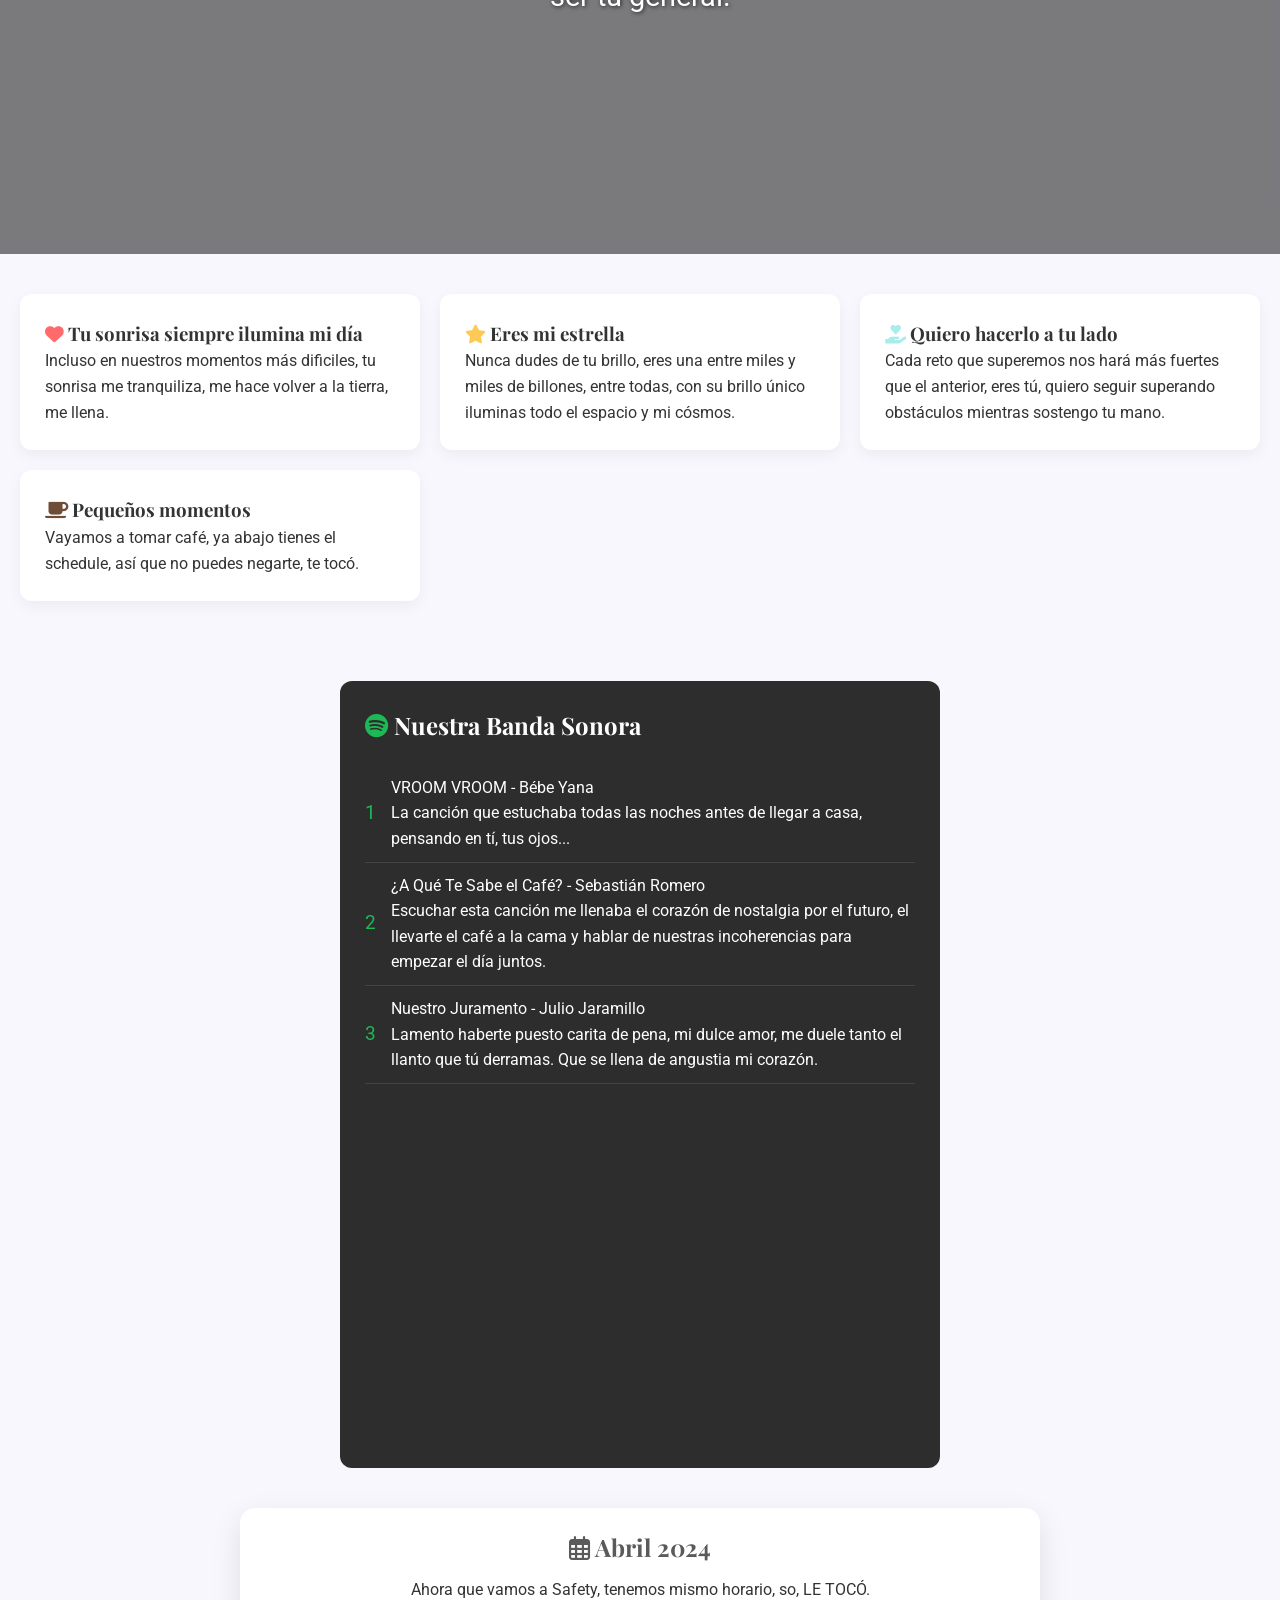
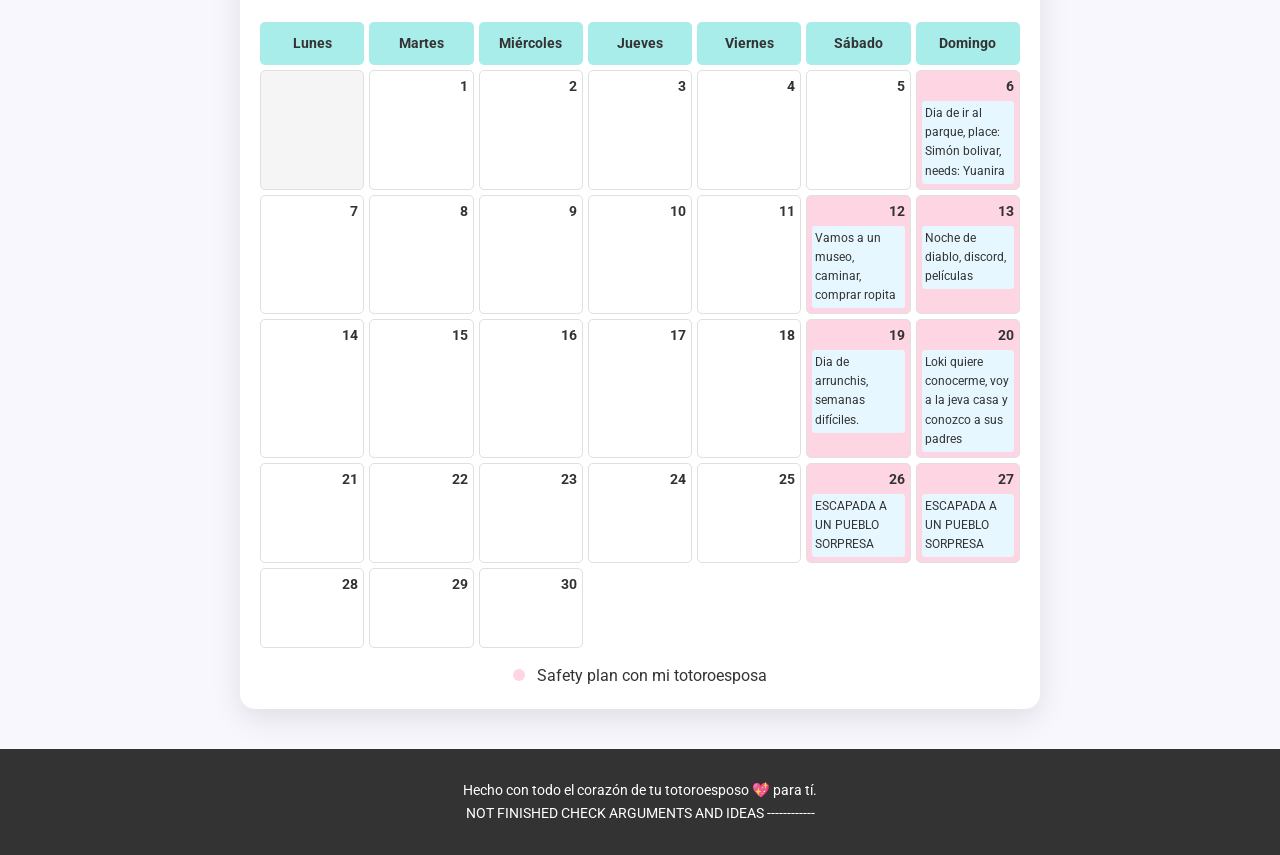
==== commit fcce7b6c: "Update index.html" ====
--- a/index.html
+++ b/index.html
@@ -80,7 +80,7 @@
                     a pesar de no saber exáctamente como abordar o solucionar ciertas situaciones, lo hagamos, juntos, a nuestra manera, es invaluable y una muestra de que queremos hacer las cosas bien; saber que con una mirada, un gesto, un abrazo, deseamos
                     que todo lo que nos afecta, termine, y podamos continuar <strong>juntos</strong>. Podríamos tener una mejor comunicación? Sí,
                     y me gustaría trabajar en ello cada día contigo, empecemos a superar los obstáculos en vez de evitarlos, juntos, a hablar de lo que nos hace sentir felices, tristes, pensativos, juntos,
-                    lo que nos hace dudar, lo que nos hace estremecer, lo que nos hace cambiar de perspectiva, juntos. <br><br> <img src="https://i.giphy.com/10391PrBqx2LAc.webp" alt="" class="src">
+                    lo que nos hace dudar, lo que nos hace estremecer, lo que nos hace cambiar de perspectiva, juntos. <br><br> <center>><img src="https://i.giphy.com/10391PrBqx2LAc.webp" alt="" class="src"></center>
                 </p>
             </div>
         </section>
